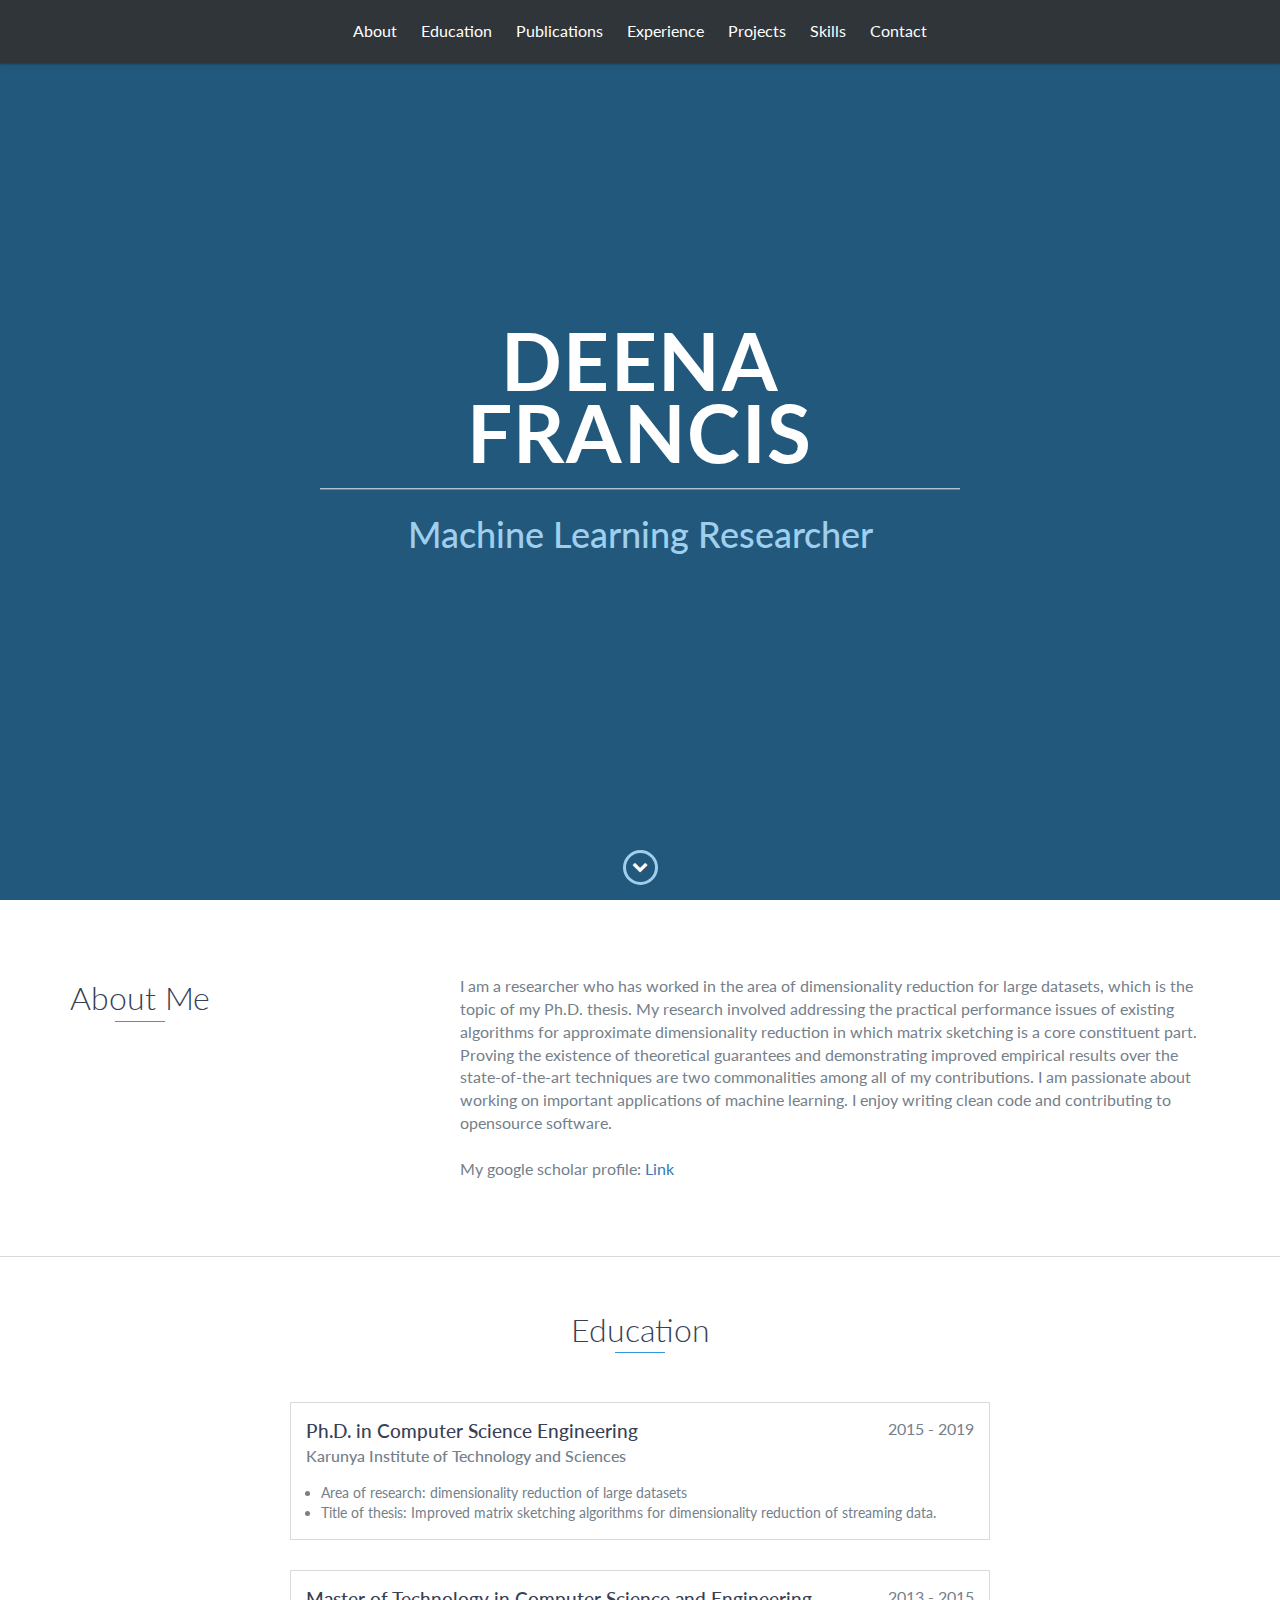
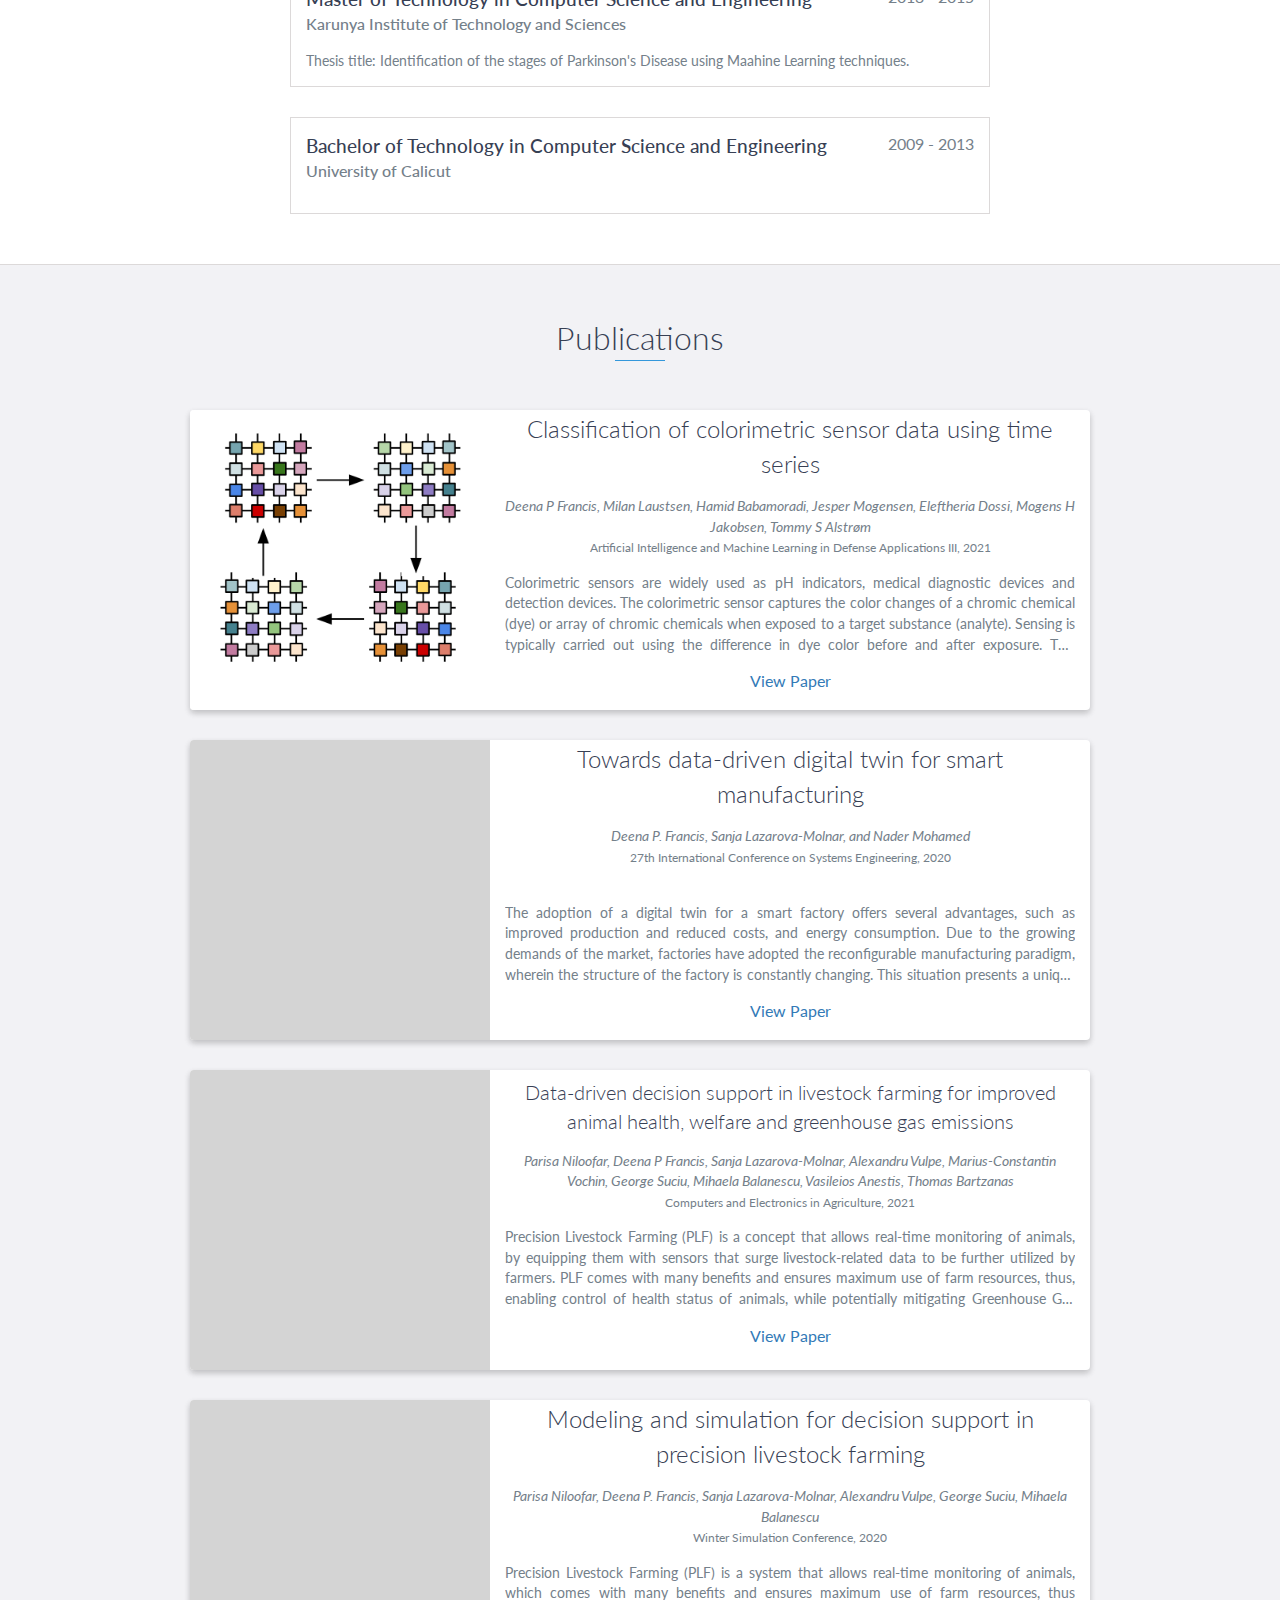
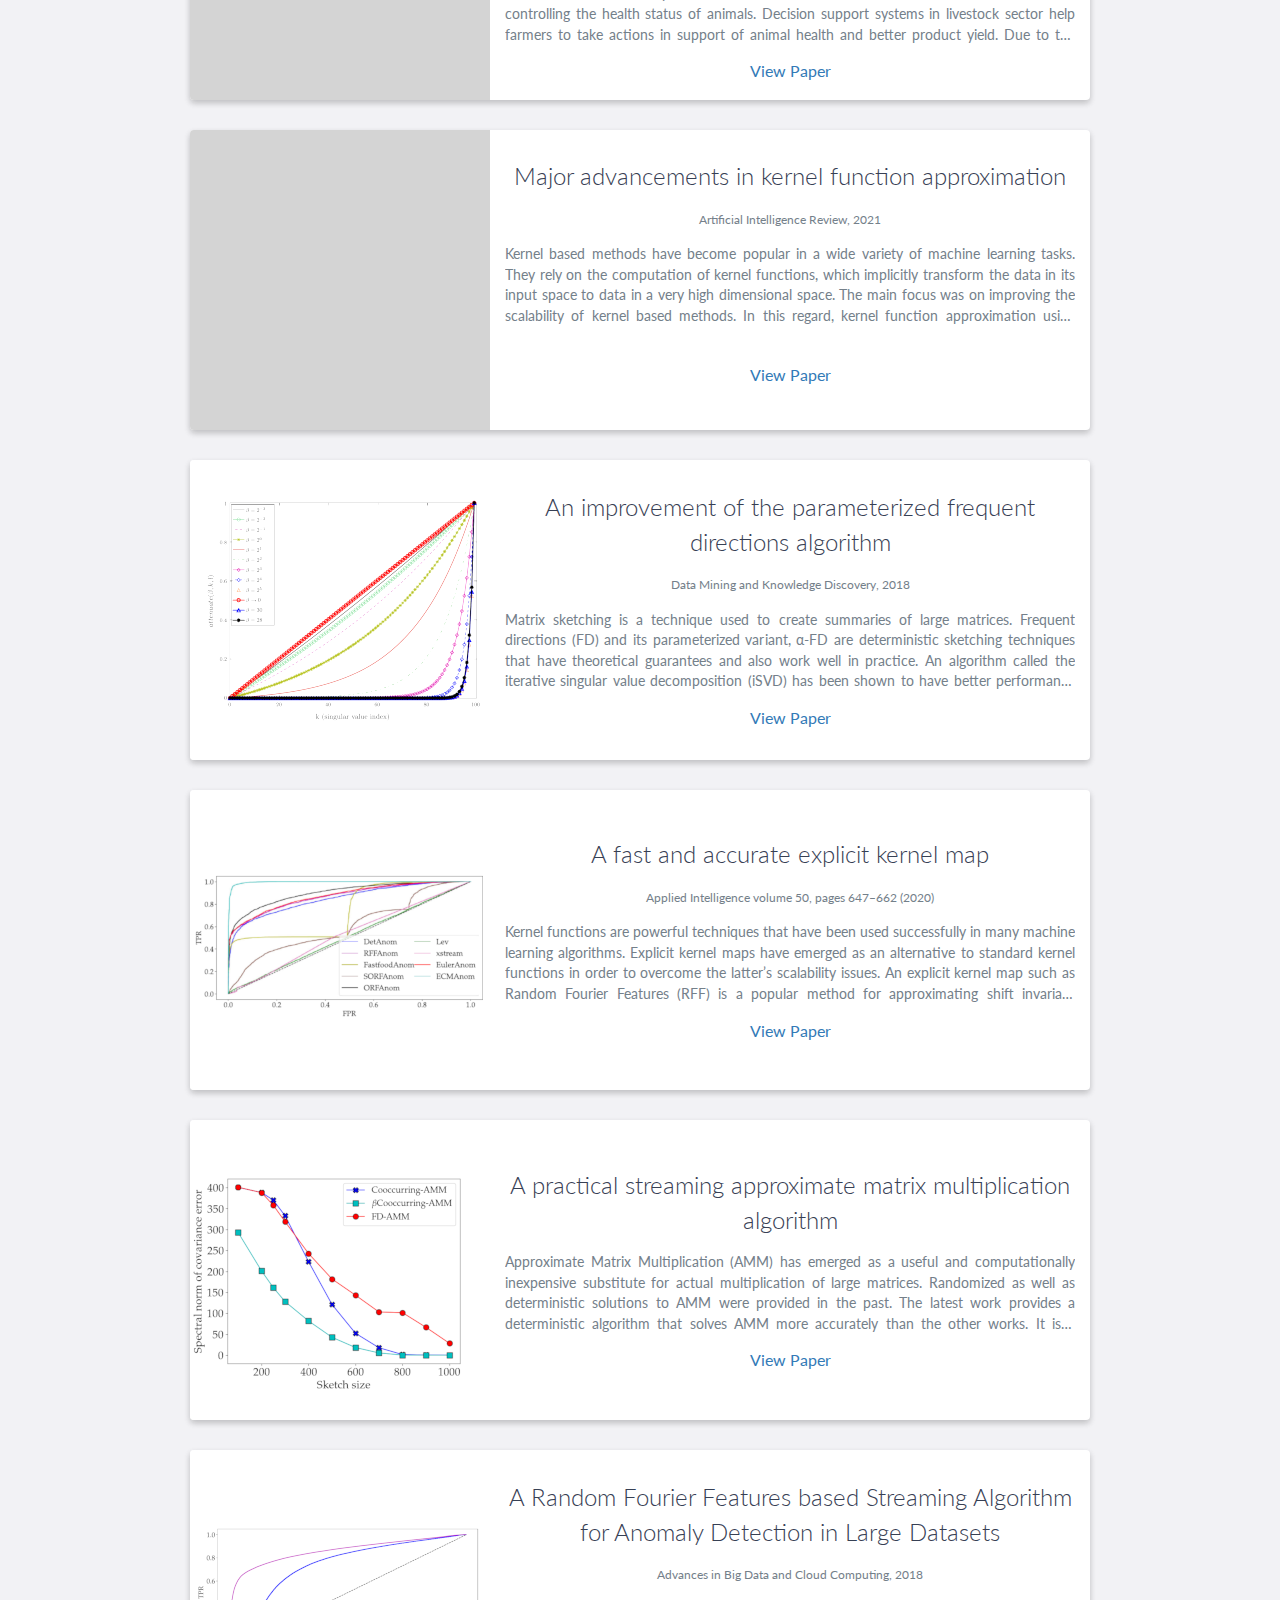
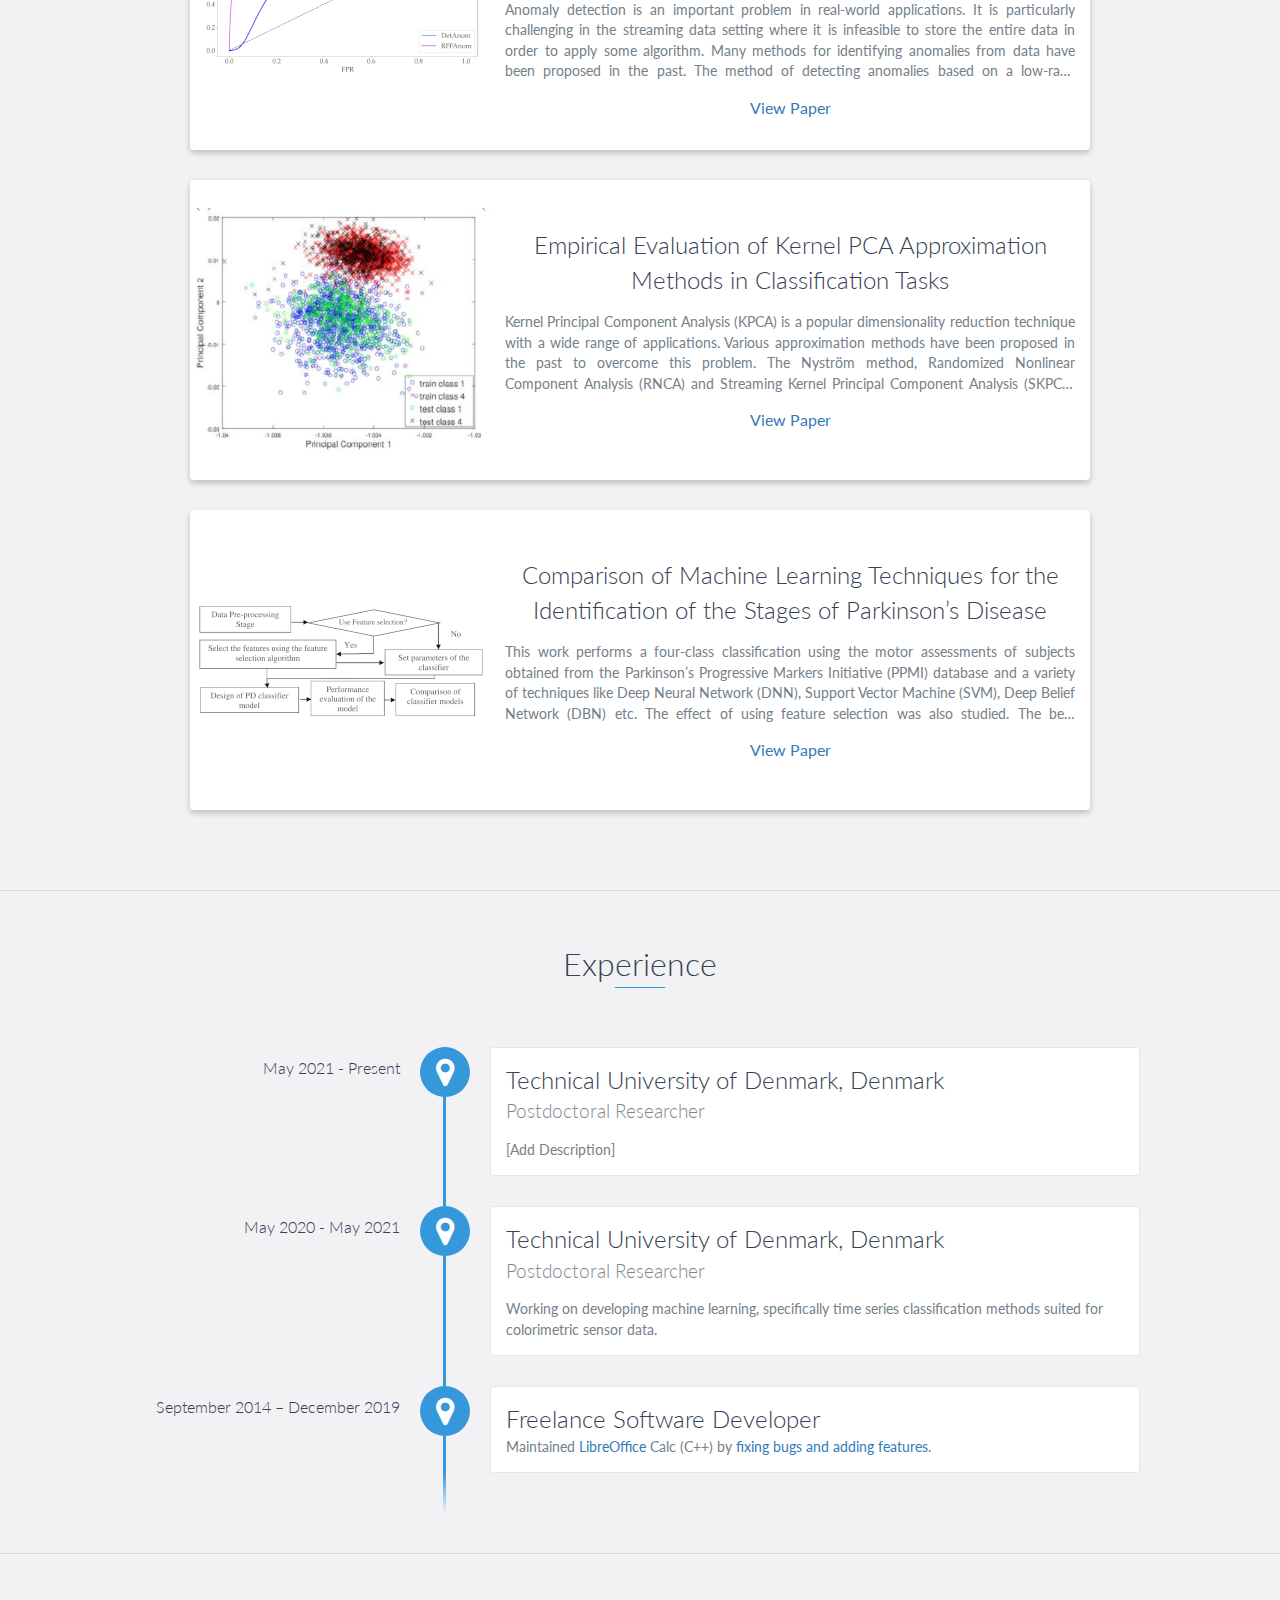
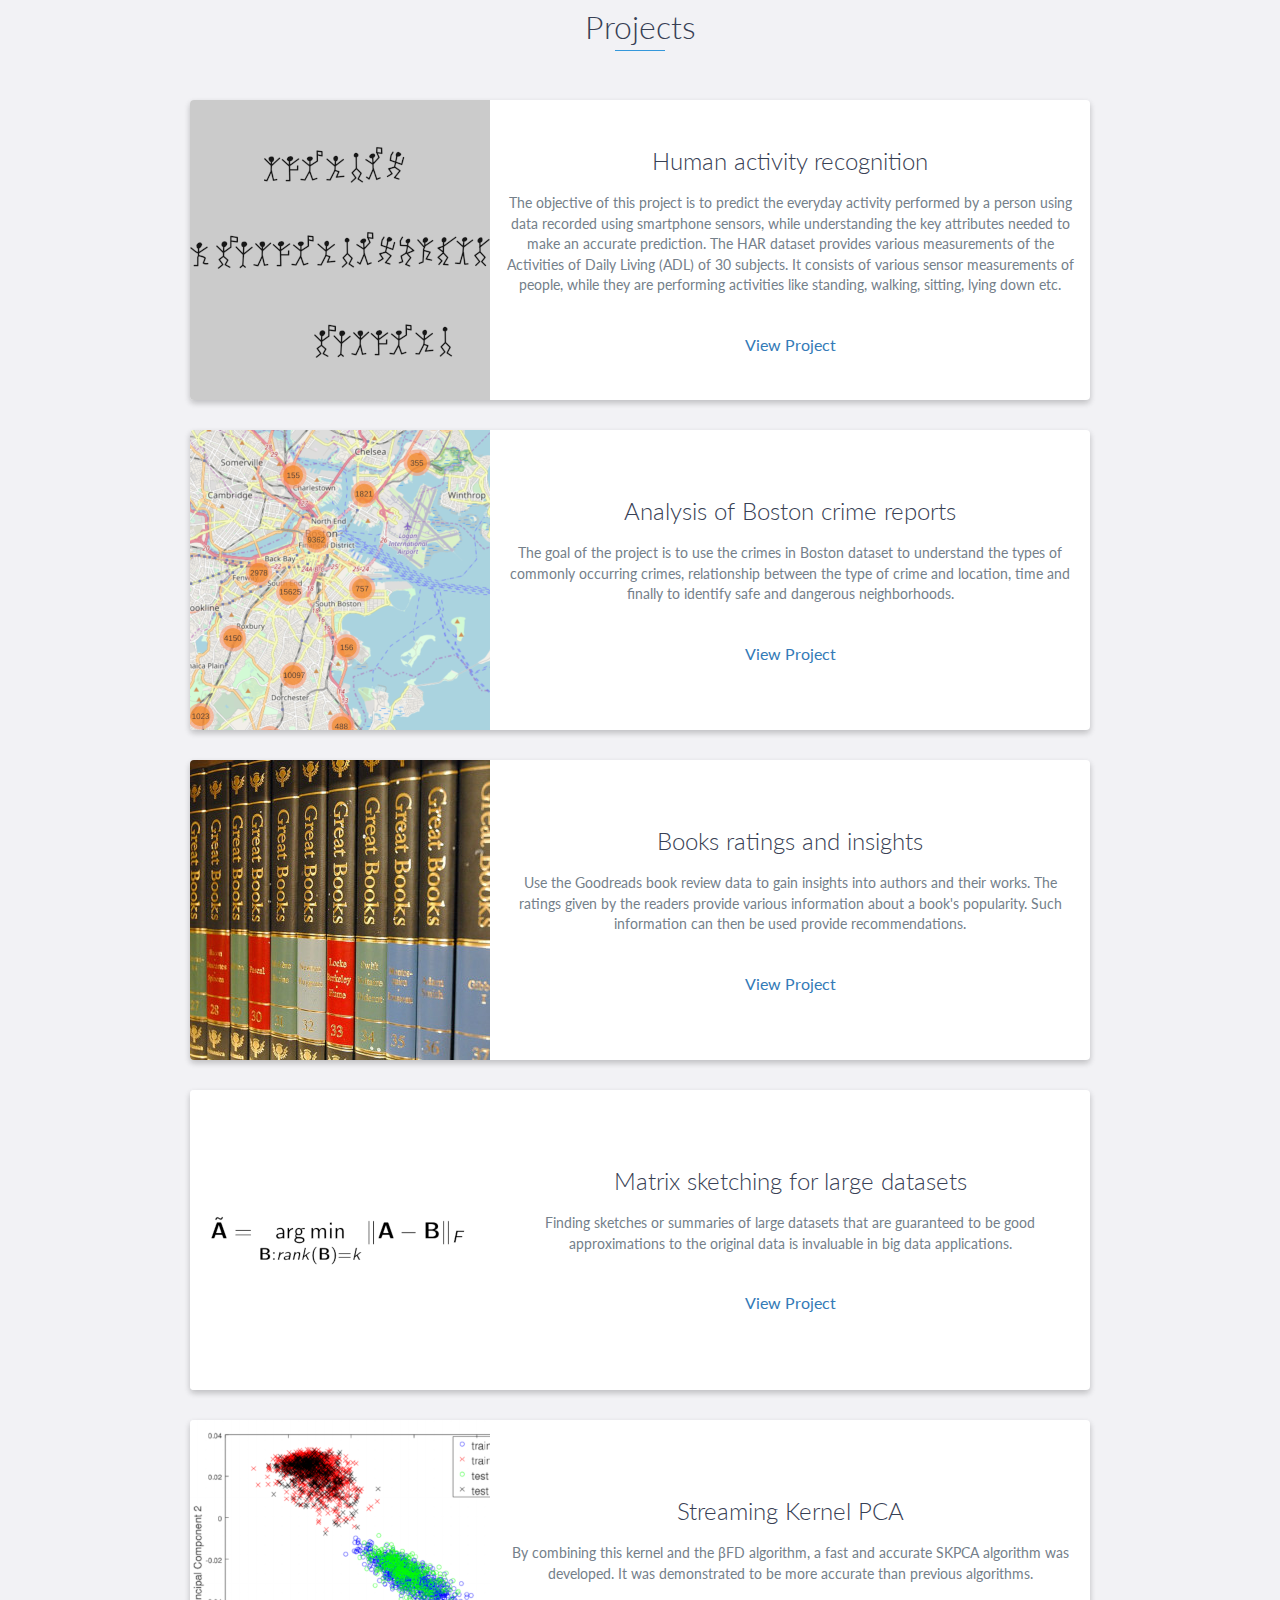
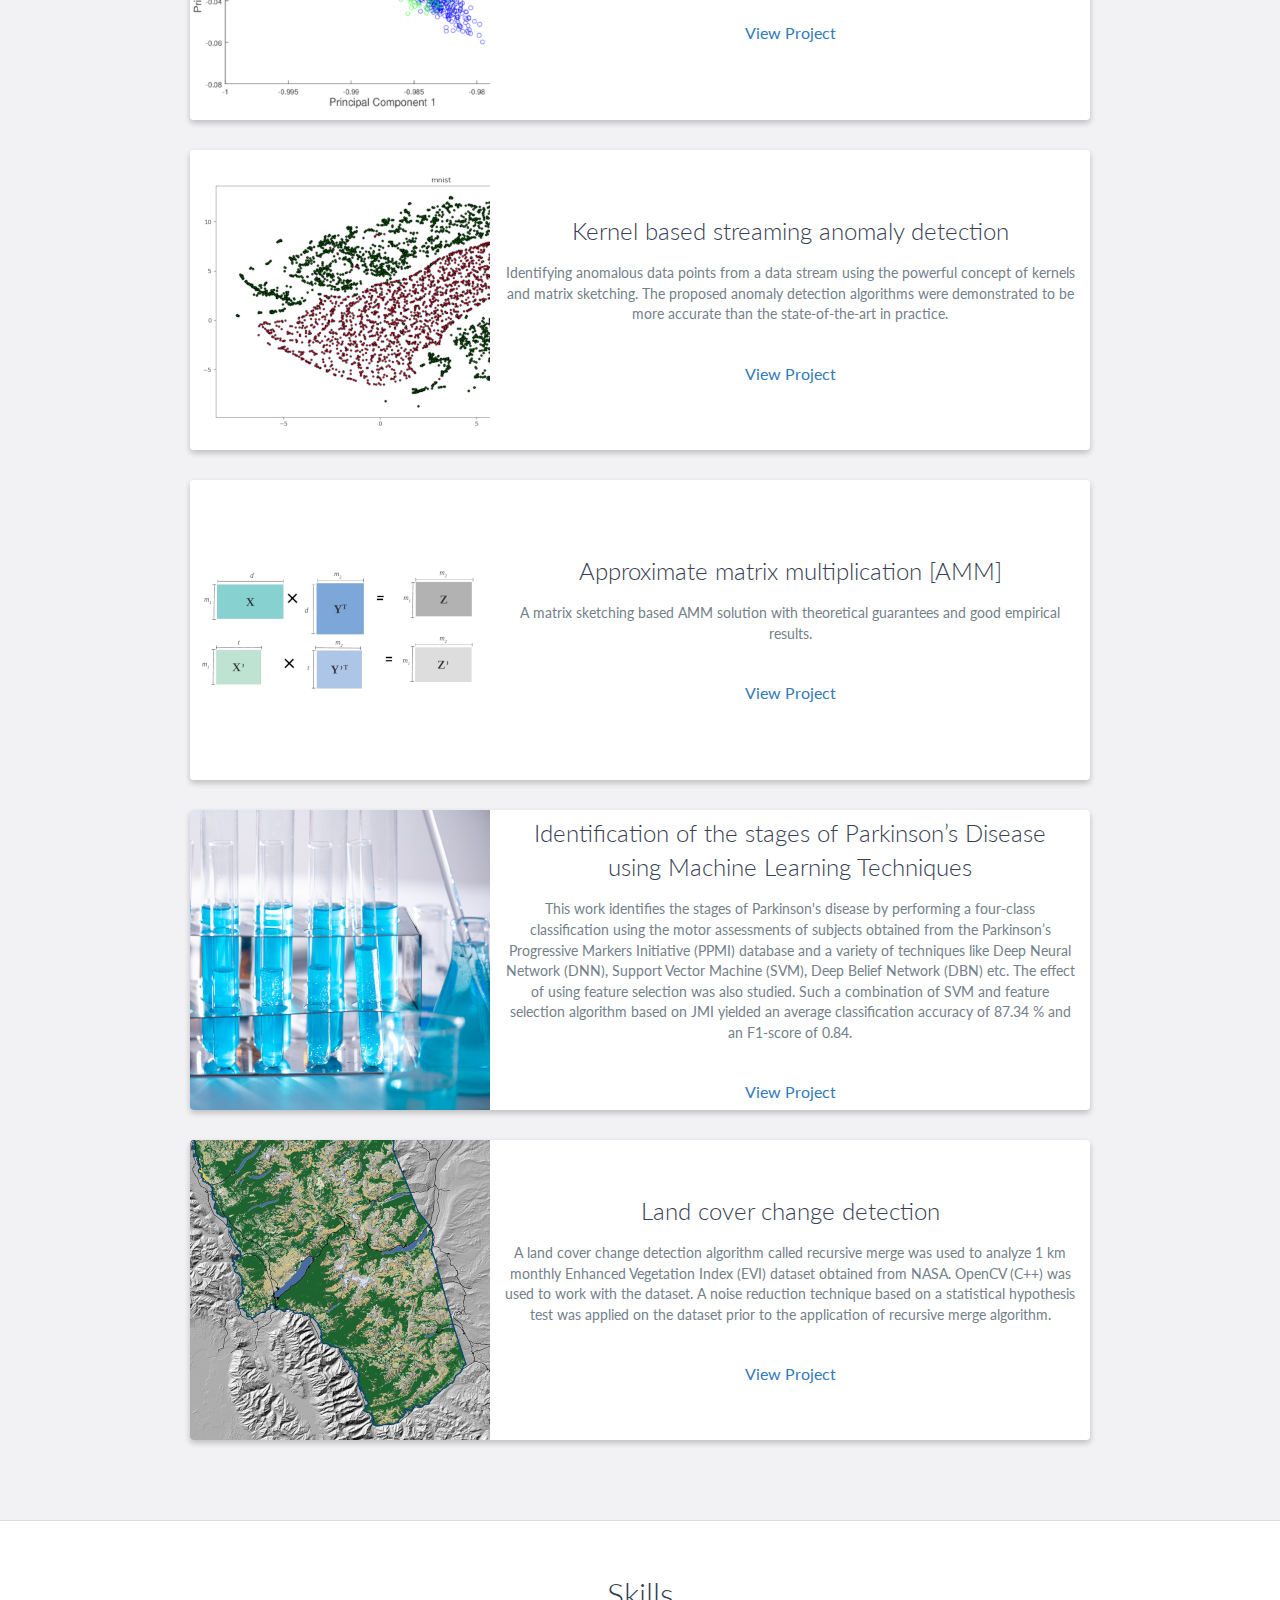
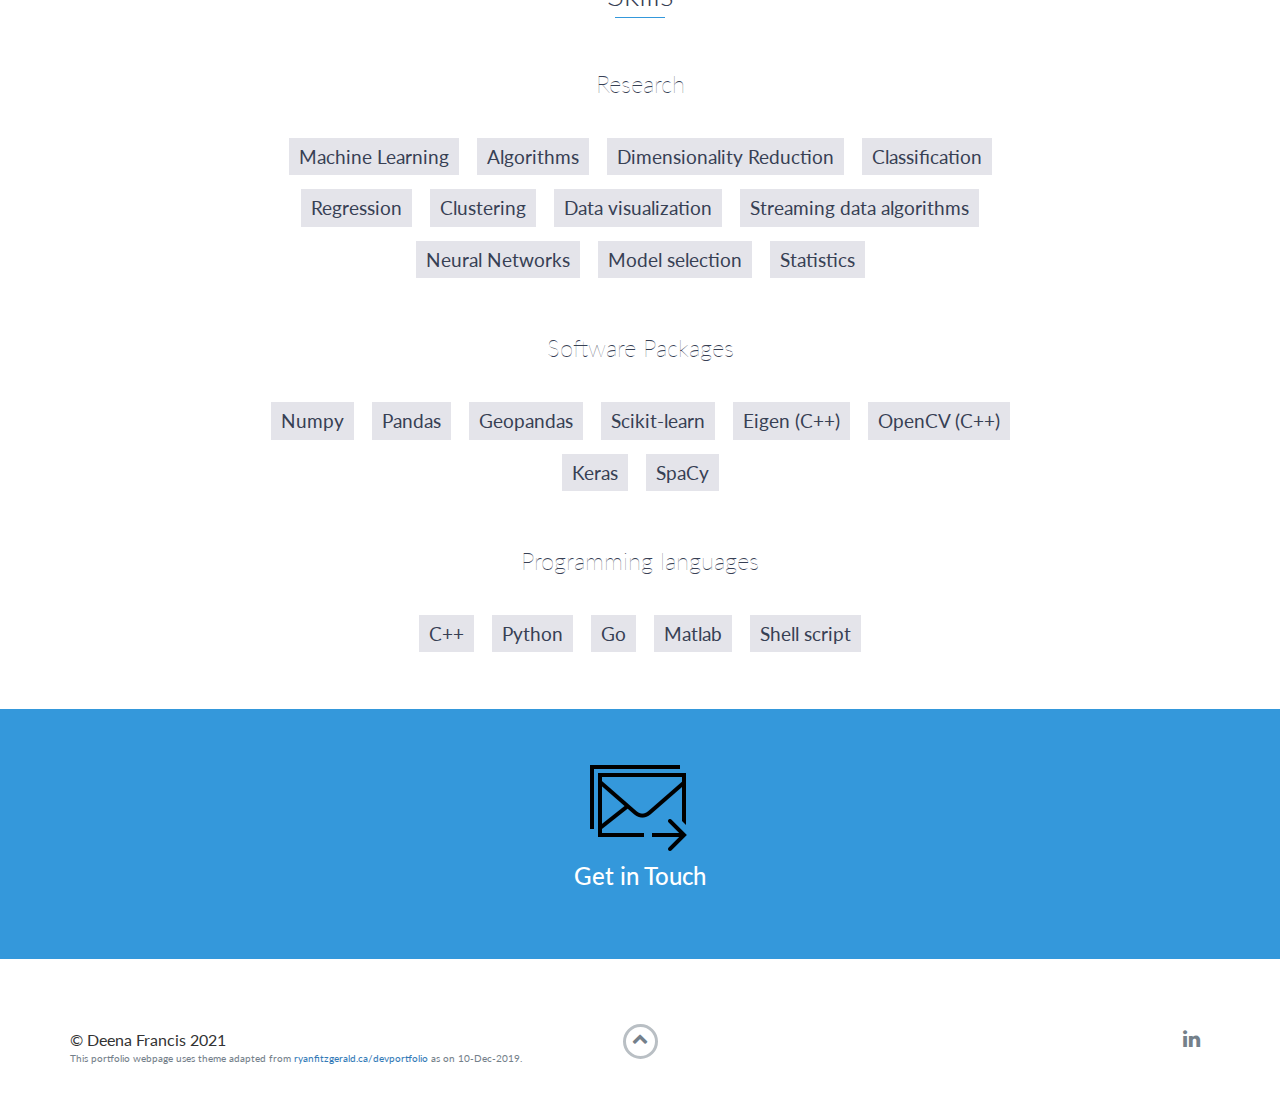
==== index.html @ 031215de "add image for colorimetric sensor paper" ====
<!DOCTYPE html>
<html class="no-js" lang="en">

<head>
    <meta charset="utf-8">
    <meta http-equiv="X-UA-Compatible" content="IE=edge">
    <meta name="viewport" content="width=device-width, initial-scale=1">
    <title>Deena Francis</title>
	<link rel="shortcut icon" href="favicon.ico" type="image/x-icon">
	<link rel="icon" href="favicon.ico" type="image/x-icon">
    <link href="https://fonts.googleapis.com/css?family=Lato:300,400,700,900" rel="stylesheet">
    <link rel="stylesheet" href="libs/font-awesome/css/font-awesome.min.css">
    <link href="css/bootstrap.min.css" rel="stylesheet">
    <link href="css/styles.css" rel="stylesheet">
</head>

<body>
    <div id="mobile-menu-open" class="shadow-large">
        <i class="fa fa-bars" aria-hidden="true"></i>
    </div>
    <!-- End #mobile-menu-toggle -->
    <header>
        <div id="mobile-menu-close">
            <span>Close</span> <i class="fa fa-times" aria-hidden="true"></i>
        </div>
        <ul id="menu" class="shadow">
            <li>
                <a href="#about">About</a>
            </li>
            <li>
                <a href="#education">Education</a>
            </li>
            <li>
                <a href="#publications">Publications</a>
            </li>
            <li>
                <a href="#experience">Experience</a>
            </li>
            <li>
                <a href="#projects">Projects</a>
            </li>
            <li>
                <a href="#skills">Skills</a>
            </li>
            <li>
                <a href="#contact">Contact</a>
            </li>
        </ul>
    </header>
    <!-- End header -->

    <div id="lead">
        <div id="lead-content">

            <h1>Deena Francis</h1>
            <hr style="color:white">
            <h2>Machine Learning Researcher</h2>
            <!-- <a href="#" class="btn-rounded-white">Download Resume</a>-->
        </div>
        <!-- End #lead-content -->

        <div id="lead-overlay"></div>

        <div id="lead-down">
            <span>
                <i class="fa fa-chevron-down" aria-hidden="true"></i>
            </span>
        </div>
        <!-- End #lead-down -->
    </div>
    <!-- End #lead -->

    <div id="about">
        <div class="container">
            <div class="row">
                <div class="col-md-4">
                    <h2 class="heading">About Me</h2>
                </div>
                <div class="col-md-8">
                    <p>
                    I am a researcher who has worked in the area of dimensionality reduction for large datasets, which is the topic of my Ph.D. thesis.
                    My research involved addressing the practical performance issues of existing algorithms for approximate dimensionality reduction in which matrix sketching is a core constituent part.
                    Proving the existence of theoretical guarantees and demonstrating improved empirical results over the state-of-the-art techniques are two commonalities among all of my contributions.
                    I am passionate about working on important applications of machine learning.
                    I enjoy writing clean code and contributing to opensource software.
                    <br>
                    <br>
                    My google scholar profile: <a href="https://scholar.google.com/citations?user=UQ-j2U4AAAAJ&hl=en" target="_blank"> Link</a>
                    </p>
                </div>
            </div>
        </div>
    </div>
    <!-- End #about -->

    <div id="education">
        <h2 class="heading">Education</h2>

        <div class="education-block">
            <h3>Ph.D. in Computer Science Engineering</h3>
            <span class="education-date">2015 - 2019</span>
            <h4>Karunya Institute of Technology and Sciences</h4>
            <ul>
                <li>
                    Area of research: dimensionality reduction of large datasets
                </li>
                <li>
                    Title of thesis: Improved matrix sketching algorithms for dimensionality reduction of streaming data.
                </li>
            </ul>
        </div>
        <!-- End .education-block -->
        <div class="education-block">
            <h3>Master of Technology in Computer Science and Engineering</h3>
            <span class="education-date">2013 - 2015</span>
            <h4>Karunya Institute of Technology and Sciences</h4>
            <p>
                Thesis title: Identification of the stages of Parkinson's Disease using Maahine Learning techniques.
            </p>
        </div>

        <div class="education-block">
            <h3>Bachelor of Technology in Computer Science and Engineering</h3>
            <span class="education-date">2009 - 2013</span>
            <h4>University of Calicut</h4>
        </div>
    </div>
    <!-- End #education -->


    <div id="publications" class="background-alt">
        <h2 class="heading">Publications</h2>
        <div class="container">
            <div class="row">
                <div class="project shadow-large">
                    <div class="project-image">
                        <img src="images/colorimetric.png" width="300" height="300"/>
                    </div>
                    <!-- End .project-image -->
                    <div class="project-info">
                        <h3>Classification of colorimetric sensor data using time series</h3>
                        <p>
                            <i>Deena P Francis, Milan Laustsen, Hamid Babamoradi, Jesper Mogensen, Eleftheria Dossi, Mogens H Jakobsen, Tommy S Alstrøm</i>
                            <br>
                            <small>Artificial Intelligence and Machine Learning in Defense Applications III, 2021</small>
                            <br>
                            <p class="abstract">
                                Colorimetric sensors are widely used as pH indicators, medical diagnostic devices and detection devices. The colorimetric sensor captures the color changes of a chromic chemical (dye) or array of chromic chemicals when exposed to a target substance (analyte). Sensing is typically carried out using the difference in dye color before and after exposure. This approach neglects the kinetic response, that is, the temporal evolution of the dye, which potentially contains additional information. We investigate the importance of the kinetic response by collecting a sequence of images over time. We applied end-to-end learning using three different convolution neural networks (CNN) and a recurrent network. We compared the performance to logistic regression, k-nearest-neighbor and random forest, where these methods only use the difference color from start to end as feature vector. We found that the CNNs were able to extract features from the kinetic response profiles that significantly improves the accuracy of the sensor. Thus, we conclude that the kinetic responses indeed improves the accuracy, which paves the way for new and better chemical sensors based on colorimetric responses.
                            </p>
                            <a href="https://www.spiedigitallibrary.org/conference-proceedings-of-spie/11870/118700L/Classification-of-colorimetric-sensor-data-using-time-series/10.1117/12.2600182.short?SSO=1" target="_blank">View Paper</a>
                        </p>
                    </div>
                    <!-- End .project-info -->
                </div>
                <!-- End .project -->
                <div class="project shadow-large">
                    <div class="project-image">
                        <!--<img src="images/smartfactory.jpg" width="300" height="300"/>-->
                        <div style="width:300px; height:300px; background: rgb(212, 212, 212);"></div>
                    </div>
                    <!-- End .project-image -->
                    <div class="project-info">
                        <h3>Towards data-driven digital twin for smart manufacturing</h3>
                        <p>
                            <i>Deena P. Francis, Sanja Lazarova-Molnar, and Nader Mohamed</i>
                            <br>
                            <small>27th International Conference on Systems Engineering, 2020</small>
                            <br>
                            <br>
                            <p class="abstract">
                                The adoption of a digital twin for a smart factory offers several advantages, such as improved production and reduced costs, and energy consumption. Due to the growing demands of the market, factories have adopted the reconfigurable manufacturing paradigm, wherein the structure of the factory is constantly changing. This situation presents a unique challenge to traditional modeling and simulation approaches. To deal with this scenario, we propose a generic data-driven framework for automated construction of digital twins for smart factories. The novel aspects of our proposed framework include a pure data-driven approach incorporating machine learning and process mining techniques, and continuous model improvement and validation.
                            </p>
                            <a href="https://link.springer.com/chapter/10.1007/978-3-030-65796-3_43" target="_blank">View Paper</a>
                        </p>
                    </div>
                    <!-- End .project-info -->
                </div>
                <!-- End .project -->
                <div class="project shadow-large">
                    <div class="project-image">
                        <div style="width:300px; height:300px; background: rgb(212, 212, 212);"></div>
                    </div>
                    <!-- End .project-image -->
                    <div class="project-info">
                        <h3 style="font-size: 20px;">Data-driven decision support in livestock farming for improved animal health, welfare and greenhouse gas emissions</h3>
                        <p>
                            <i>Parisa Niloofar, Deena P Francis, Sanja Lazarova-Molnar, Alexandru Vulpe, Marius-Constantin Vochin, George Suciu, Mihaela Balanescu, Vasileios Anestis, Thomas Bartzanas</i>
                            <br>
                            <small>Computers and Electronics in Agriculture, 2021</small>
                            <br>
                            <p class="abstract">
                                Precision Livestock Farming (PLF) is a concept that allows real-time monitoring of animals, by equipping them with sensors that surge livestock-related data to be further utilized by farmers. PLF comes with many benefits and ensures maximum use of farm resources, thus, enabling control of health status of animals, while potentially mitigating Greenhouse Gas (GHG) emissions. Due to the complexity of the decision making processes in the livestock industries, data-driven decision support systems based on not only real-time data but also expert knowledge, help farmers to take actions in support of animal health and better product yield. These decision support systems are typically based on machine learning, statistical analysis, and modeling and simulation tools. Combining expert knowledge with data obtained from sensors minimizes the risk of making poor decisions and helps to assess the impact of different strategies before applying them in reality. In this paper, we highlight the role of data-driven decision support tools in PLF, and provide an extensive overview and categorization of the different data-driven approaches with respect to the relevant livestock farming goals. We, furthermore, discuss the challenges associated with reduction of GHG emissions using PLF.
                            </p>
                            <a href="https://www.sciencedirect.com/science/article/abs/pii/S0168169921004233" target="_blank">View Paper</a>
                        </p>
                    </div>
                    <!-- End .project-info -->
                </div>
                <!-- End .project -->
                <div class="project shadow-large">
                    <div class="project-image">
                        <!--<img src="images/precision-farming.png" width="300" height="300"/>-->
                        <div style="width:300px; height:300px; background: rgb(212, 212, 212);"></div>
                    </div>
                    <!-- End .project-image -->
                    <div class="project-info">
                        <h3>Modeling and simulation for decision support in precision livestock farming</h3>
                        <p>
                            <i>Parisa Niloofar, Deena P. Francis, Sanja Lazarova-Molnar, Alexandru Vulpe, George Suciu, Mihaela Balanescu</i>
                            <br>
                            <small>Winter Simulation Conference, 2020</small>
                            <br>
                            <p class="abstract">
                                Precision Livestock Farming (PLF) is a system that allows real-time monitoring of animals, which comes with many benefits and ensures maximum use of farm resources, thus controlling the health status of animals. Decision support systems in livestock sector help farmers to take actions in support of animal health and better product yield. Due to the complexity of decision making processes, modeling and simulation tools are being extensively used to support farmers and decision makers in livestock industries. Modeling and simulation approaches minimize the risk of making wrong decisions and helps to assess the impact of different strategies before applying them in reality. In this paper, we highlight the role of modeling and simulation in enhancing decision-making processes in precision livestock farming, and provide a comprehensive overview and categorization with respect to the relevant goals and simulation paradigms. We, further, discuss the associated optimization approaches and data collection challenges.
                            </p>
                            <a href="https://ieeexplore.ieee.org/abstract/document/9383975" target="_blank">View Paper</a>
                        </p>
                    </div>
                    <!-- End .project-info -->
                </div>
                <!-- End .project -->
                <div class="project shadow-large">
                    <div class="project-image">
                        <div style="width:300px; height:300px; background: rgb(212, 212, 212);"></div>
                    </div>
                    <!-- End .project-image -->
                    <div class="project-info">
                        <h3>Major advancements in kernel function approximation</h3>
                        <p>
                            <small>Artificial Intelligence Review, 2021</small>
                            <p class="abstract">
                                Kernel based methods have become popular in a wide variety of machine learning tasks. They rely on the computation of kernel functions, which implicitly transform the data in its input space to data in a very high dimensional space. The main focus was on improving the scalability of kernel based methods. In this regard, kernel function approximation using explicit feature maps have emerged as a substitute for traditional kernel based methods. Over the years, various advancements from the theoretical perspective have been made to explicit kernel maps, especially to the method of random Fourier features (RFF), which is the main focus of our work. In this work, the major developments in the theory of kernel function approximation are reviewed in a systematic manner and the practical applications are discussed. Furthermore, we identify the shortcomings of the current research, and discuss possible avenues for future work.
                            </p>
                            <br>
                            <a href="https://link.springer.com/article/10.1007/s10462-020-09880-z" target="_blank">View Paper</a>
                        </p>
                    </div>
                    <!-- End .project-info -->
                </div>
                <!-- End .project -->
                <div class="project shadow-large">
                    <div class="project-image">
                        <img src="images/betafd-paper_cover.png" width="300" height="300"/>
                    </div>
                    <!-- End .project-image -->
                    <div class="project-info">
                        <h3>An improvement of the parameterized frequent directions algorithm</h3>
                        <p>
                            <small>Data Mining and Knowledge Discovery, 2018</small>
                            <p class="abstract">
                                Matrix sketching is a technique used to create summaries of large matrices. Frequent directions (FD) and its parameterized variant, α-FD are deterministic sketching techniques that have theoretical guarantees and also work well in practice. An algorithm called the iterative singular value decomposition (iSVD) has been shown to have better performance than FD and α-FD in several datasets, despite the lack of theoretical guarantees. However, in datasets with major and sudden drift, iSVD performs poorly when compared to the other algorithms. The α-FD algorithm has better error guarantees and empirical performance when compared to FD. However, it has two limitations: the restriction on the effective values of its parameter α due to its dependence on sketch size and its constant factor reduction from selected squared singular values, both of which result in reduced empirical performance. In this paper, we present a modified parameterized FD algorithm, β-FD in order to overcome the limitations of α-FD, while maintaining similar error guarantees to that of α-FD. Empirical results on datasets with sudden and major drift and those with gradual and minor or no drift indicate that there is a trade-off between the errors in both kinds of data for different parameter values, and for β≈28, our algorithm has overall better error performance than α-FD.
                            </p>
                        </p>
                        <a href="https://link.springer.com/article/10.1007/s10618-017-0542-x" target="_blank">View Paper</a>
                    </div>
                    <!-- End .project-info -->
                </div>
                <!-- End .project -->
                <div class="project shadow-large">
                    <div class="project-image">
                        <img src="images/anom2-paper_cover.png" width="300" height="300"/>
                    </div>
                    <!-- End .project-image -->
                    <div class="project-info">
                        <h3>A fast and accurate explicit kernel map </h3>
                        <p>
                            <small>Applied Intelligence volume 50, pages 647–662 (2020)</small>
                            <p class="abstract">
                                Kernel functions are powerful techniques that have been used successfully in many machine learning algorithms. Explicit kernel maps have emerged as an alternative to standard kernel functions in order to overcome the latter’s scalability issues. An explicit kernel map such as Random Fourier Features (RFF) is a popular method for approximating shift invariant kernels. However, it requires large run time in order to achieve good accuracy. Faster and more accurate variants of it have also been proposed recently. All these methods are still approximations to a shift invariant kernel. Instead of an approximation, we propose a fast, exact and explicit kernel map called Explicit Cosine Map (ECM). The advantage of this exact map is manifested in the form of performance improvements in kernel based algorithms. Furthermore, its explicit nature enables it to be used in streaming applications. Another explicit kernel map called Euler kernel map is also proposed. The effectiveness of both kernel maps is evaluated in the application of streaming Anomaly Detection (AD). The AD results indicate that ECM based algorithm achieves better AD accuracy than previous algorithms, while being faster.
                            </p>
                        </p>
                        <a href="https://link.springer.com/article/10.1007/s10489-019-01538-w" target="_blank">View Paper</a>
                    </div>
                    <!-- End .project-info -->
                </div>
                <!-- End .project -->
                <div class="project shadow-large">
                        <div class="project-image">
                            <img src="images/amm-paper_cover.png" width="300" height="300"/>
                        </div>
                        <!-- End .project-image -->
                        <div class="project-info">
                            <h3>
                                A practical streaming approximate matrix multiplication algorithm
                            </h3>
                            <p class="abstract">
                                Approximate Matrix Multiplication (AMM) has emerged as a useful and computationally inexpensive substitute for actual multiplication of large matrices. Randomized as well as deterministic solutions to AMM were provided in the past. The latest work provides a deterministic algorithm that solves AMM more accurately than the other works. It is a streaming algorithm that is both fast and accurate. But, it is less robust to noise and is also liable to have less than optimal performance in the presence of concept drift in the input matrices. We propose an algorithm that is more accurate, robust to noise, invariant to concept drift in the data, while having almost the same running time as the state-of-the-art algorithm. We also prove that theoretical guarantees exist for the proposed algorithm. An empirical performance improvement of up to 90% is obtained over the previous algorithm. We also propose a general framework for parallelizing the proposed algorithm. The two parallelized versions of the algorithm achieve up to 1.9x and 3.6x speedups over the original version of the proposed algorithm.
                            </p>
                            <a href="https://www.sciencedirect.com/science/article/pii/S1319157818306396" target="_blank">View Paper</a>
                        </div>
                        <!-- End .project-info -->
                    </div>
                    <div class="project shadow-large">
                            <div class="project-image">
                                <img src="images/anom1-paper_cover.png" width="300" height="300"/>
                            </div>
                            <!-- End .project-image -->
                            <div class="project-info">
                                <h3>
                                    A Random Fourier Features based Streaming Algorithm for Anomaly Detection in Large Datasets
                                </h3>
                                <p>
                                    <small>Advances in Big Data and Cloud Computing, 2018</small>
                                    <p class="abstract">
                                        Anomaly detection is an important problem in real-world applications. It is particularly challenging in the streaming data setting where it is infeasible to store the entire data in order to apply some algorithm. Many methods for identifying anomalies from data have been proposed in the past. The method of detecting anomalies based on a low-rank approximation of the input data that are non-anomalous using matrix sketching has shown to have low time, space requirements, and good empirical performance. However, this method fails to capture the non-linearities in the data. In this work, a kernel-based anomaly detection method is proposed which transforms the data to the kernel space using random Fourier features (RFF). When compared to the previous methods, the proposed approach attains significant empirical performance improvement in datasets with large number of examples.
                                    </p>
                                </p>
                                <a href="https://link.springer.com/chapter/10.1007/978-981-10-7200-0_18" target="_blank">View Paper</a>
                            </div>
                            <!-- End .project-info -->
                        </div>
                    <!-- End .project -->
                    <!--
                    <a id="view-more-projects" href="#">View More Papers</a>
                    <div id="more-projects" class="row">-->
                    <div class="project shadow-large">
                        <div class="project-image">
                            <img src="images/skpca-paper_cover.png" width="300"/>
                        </div>
                        <!-- End .project-image -->
                        <div class="project-info">
                            <h3>
                                Empirical Evaluation of Kernel PCA Approximation Methods in Classification Tasks
                            </h3>
                            <p class="abstract">
                                Kernel Principal Component Analysis (KPCA) is a popular dimensionality reduction technique with a wide range of applications.
                                Various approximation methods have been proposed in the past to overcome this problem.
                                The Nyström method, Randomized Nonlinear Component Analysis (RNCA) and Streaming Kernel Principal Component Analysis (SKPCA) were proposed to deal with the scalability issue of KPCA.
                                In this work the evaluation of SKPCA, RNCA and Nyström method for the task of classification is done for several real world datasets.
                                The results obtained indicate that SKPCA based features gave much better classification accuracy when compared to the other methods for a very large dataset.
                            </p>
                            <a href="https://arxiv.org/abs/1712.04196" target="_blank">View Paper</a>
                        </div>
                        <!-- End .project-info -->
                    </div>
                    <!-- End .project -->

                    <div class="project shadow-large">
                        <div class="project-image">
                            <img src="images/pd-paper_cover.png" width="300"/>
                        </div>
                        <!-- End .project-image -->
                        <div class="project-info">
                            <h3>
                                Comparison of Machine Learning Techniques for the Identification of the Stages of Parkinson’s Disease
                            </h3>
                            <p class="abstract">
                                This work performs a four-class classification using the motor assessments
                                of subjects obtained from the Parkinson’s Progressive Markers Initiative (PPMI)
                                database and a variety of techniques like Deep Neural Network (DNN), Support
                                Vector Machine (SVM), Deep Belief Network (DBN) etc. The effect of using
                                feature selection was also studied. The best classification performance was
                                obtained when a feature selection technique based on Joint Mutual Information
                                (JMI) was used for selecting the features that were then used as input to the
                                classification algorithm like SVM. Such a combination of SVM and feature
                                selection algorithm based on JMI yielded an average classification accuracy of
                                87.34 % and an F1-score of 0.84.
                            </p>
                            <a href="https://link.springer.com/chapter/10.1007/978-981-10-0251-9_25" target="_blank">View Paper</a>
                        </div>
                        <!-- End .project-info -->
                    </div>
                    <!-- End .project -->
            </div>
        </div>
    </div>
    <!-- End #projects -->

    <div id="experience" class="background-alt">
        <h2 class="heading">Experience</h2>
        <div id="experience-timeline">
            <div data-date="May 2021 - Present">
                <h3>Technical University of Denmark, Denmark</h3>
                <h4>Postdoctoral Researcher</h4>
                <p>
                    [Add Description]
                </p>
            </div>
            <div data-date="May 2020 - May 2021">
                <h3>Technical University of Denmark, Denmark</h3>
                <h4>Postdoctoral Researcher</h4>
                <p>
                    Working on developing machine learning, specifically time series classification methods suited for colorimetric sensor data.
                </p>
            </div>
            <div data-date="September 2014 – December 2019">
                <h3>Freelance Software Developer</h3>
                <p>
                    Maintained <a href="https://www.libreoffice.org/">LibreOffice</a> Calc (C++) by
                    <a href="https://cgit.freedesktop.org/libreoffice/core/log/?qt=author&q=deena">fixing bugs and adding features</a>.
                </p>
            </div>

            <!---
            <div data-date="September 2015 – September 2016">
                <h3>Employer Name</h3>
                <h4>Job Title</h4>
                <p>
                    Lorem ipsum dolor sit amet, consectetur adipiscing elit. Curabitur in iaculis ex. Etiam volutpat laoreet urna. Morbi ut tortor nec nulla commodo malesuada sit amet vel lacus. Fusce eget efficitur libero. Morbi dapibus porta quam laoreet placerat.
                </p>
            </div>

            <div data-date="September 2015 – September 2016">
                <h3>Employer Name</h3>
                <h4>Job Title</h4>
                <p>
                    Lorem ipsum dolor sit amet, consectetur adipiscing elit. Curabitur in iaculis ex. Etiam volutpat laoreet urna. Morbi ut tortor nec nulla commodo malesuada sit amet vel lacus. Fusce eget efficitur libero. Morbi dapibus porta quam laoreet placerat.
                </p>
            </div>
            -->
        </div>
    </div>
    <!-- End #experience -->

    <div id="projects" class="background-alt">
        <h2 class="heading">Projects</h2>
        <div class="container">
            <div class="row">
                <div class="project shadow-large">
                    <div class="project-image">
                        <img src="images/har_cover.png">
                    </div>
                    <!-- End .project-image -->
                    <div class="project-info">
                        <h3>Human activity recognition</h3>
                        <p>The objective of this project is to predict the everyday activity performed by a person using data recorded using smartphone sensors, while understanding the key attributes needed to make an accurate prediction. The HAR dataset provides various measurements of the Activities of Daily Living (ADL) of 30 subjects. It consists of various sensor measurements of people, while they are performing activities like standing, walking, sitting, lying down etc.
                        </p><br>
                        <a href="https://www.kaggle.com/deenafrancis/predicting-human-movements-using-sensor-data" target=" = '_blank'">View Project</a>
                    </div>
                    <!-- End .project-info -->
                </div>
                <!-- End .project -->
                <div class="project shadow-large">
                    <div class="project-image">
                        <img src="images/crimes_cover.png">
                    </div>
                    <!-- End .project-image -->
                    <div class="project-info">
                        <h3>Analysis of Boston crime reports</h3>
                        <p>The goal of the project is to use the crimes in Boston dataset to understand the types of commonly occurring crimes, relationship between the type of crime and location, time and finally to identify safe and dangerous neighborhoods.
                        </p><br>
                        <a href="https://www.kaggle.com/deenafrancis/analysis-of-boston-crime-reports" target=" = '_blank'">View Project</a>
                    </div>
                    <!-- End .project-info -->
                </div>
                <!-- End .project -->

                <div class="project shadow-large">
                    <div class="project-image">
                        <img src="images/books_cover.jpg">
                    </div>
                    <!-- End .project-image -->
                    <div class="project-info">
                        <h3>Books ratings and insights</h3>
                        <p>Use the Goodreads book review data to gain insights into authors and their works. The ratings given by the readers provide various information about a book's popularity. Such information can then be used provide recommendations.
                        </p><br>
                        <a href="https://www.kaggle.com/deenafrancis/books-ratings-and-insights" target=" = '_blank'">View Project</a>
                    </div>
                    <!-- End .project-info -->
                </div>
                <!-- End .project -->
                <div class="project shadow-large">
                        <div class="project-image">
                            <img src="images/matrix_sketching_cover.png">
                        </div>
                        <!-- End .project-image -->
                        <div class="project-info">
                            <h3>Matrix sketching for large datasets</h3>
                            <p>
                                Finding sketches or summaries of large datasets that are guaranteed to be good approximations to the original data is invaluable in big data applications.
                            </p><br>
                            <a href="matrix_sketching.html">View Project</a>
                        </div>
                        <!-- End .project-info -->
                </div>
                <!-- End .project -->
                <div class="project shadow-large">
                        <div class="project-image">
                            <img src="images/skpca_cover.png">
                        </div>
                        <!-- End .project-image -->
                        <div class="project-info">
                            <h3>Streaming Kernel PCA</h3>
                            <p>
                                By combining this kernel and the βFD algorithm, a fast and accurate SKPCA algorithm was developed.
                                It was demonstrated to be more accurate than previous algorithms.
                            </p><br>
                            <a href="skpca.html">View Project</a>
                        </div>
                        <!-- End .project-info -->
                </div>
                <!-- End .project -->
                <div class="project shadow-large">
                        <div class="project-image">
                            <img src="images/anom_cover.png">
                        </div>
                        <!-- End .project-image -->
                        <div class="project-info">
                            <h3> Kernel based streaming anomaly detection</h3>
                            <p>
                                Identifying anomalous data points from a data stream using the powerful concept of kernels and matrix sketching.
                                The proposed anomaly detection algorithms were demonstrated to be more accurate than the state-of-the-art in practice.
                            </p><br>
                            <a href="anom.html">View Project</a>
                        </div>
                        <!-- End .project-info -->
                </div>
                <!-- End .project -->
                <div class="project shadow-large">
                        <div class="project-image">
                            <img src="images/amm_cover.png">
                        </div>
                        <!-- End .project-image -->
                        <div class="project-info">
                            <h3> Approximate matrix multiplication [AMM]</h3>
                            <p>
                                A matrix sketching based AMM solution with theoretical guarantees and good empirical results.
                            </p><br>
                            <a href="amm.html">View Project</a>
                        </div>
                        <!-- End .project-info -->
                </div>
                <!-- End .project -->
                <div class="project shadow-large">
                        <div class="project-image">
                            <img src="images/pd_cover.png">
                        </div>
                        <!-- End .project-image -->
                        <div class="project-info">
                            <h3> Identification of the stages of Parkinson’s Disease using Machine Learning Techniques</h3>
                            <p>
                                This work identifies the stages of Parkinson's disease by performing a four-class classification using the motor assessments of subjects obtained from the Parkinson’s Progressive Markers Initiative (PPMI) database and a variety of techniques like Deep Neural Network (DNN), Support Vector Machine (SVM), Deep Belief Network (DBN) etc. The effect of using feature selection was also studied.
                                Such a combination of SVM and feature selection algorithm based on JMI yielded an average classification accuracy of 87.34 % and an F1-score of 0.84.
                            </p><br>
                            <a href="pd_detection.html">View Project</a>
                        </div>
                        <!-- End .project-info -->
                </div>
                <!-- End .project -->
                <div class="project shadow-large">
                        <div class="project-image">
                            <img src="images/lccd_cover.png">
                        </div>
                        <!-- End .project-image -->
                        <div class="project-info">
                            <h3> Land cover change detection</h3>
                            <p>
                            A land cover change detection algorithm called recursive merge was used to analyze 1 km monthly Enhanced Vegetation Index (EVI) dataset obtained from NASA. OpenCV (C++) was used to work with the dataset. A noise reduction technique based on a statistical hypothesis test was applied on the dataset prior to the application of recursive merge algorithm.
                            </p><br>
                            <a href="lccd.html">View Project</a>
                        </div>
                        <!-- End .project-info -->
                </div>
                <!-- End .project -->
            </div>
        </div>
    </div>
    <!-- End #projects -->

    <div id="skills">
        <h2 class="heading">Skills</h2>
        <h4 class="subheading">Research</h4>
        <ul>
            <li>Machine Learning</li>
            <li>Algorithms</li>
            <li>Dimensionality Reduction</li>
            <li>Classification</li>
            <li>Regression</li>
            <li>Clustering</li>
            <li>Data visualization</li>
            <li>Streaming data algorithms</li>
            <li>Neural Networks</li>
            <li>Model selection</li>
            <li> Statistics</li>
        </ul>
        <br><br>
        <h4 class="subheading">Software Packages</h4>
        <ul>
            <li>Numpy</li>
            <li>Pandas</li>
            <li>Geopandas</li>
            <li>Scikit-learn</li>
            <li>Eigen (C++)</li>
            <li>OpenCV (C++)</li>
            <li>Keras</li>
            <li>SpaCy</li>
        </ul>
        <br><br>
        <h4 class="subheading">Programming languages</h4>
        <ul>
            <li>C++</li>
            <li>Python</li>
            <li>Go</li>
            <li>Matlab</li>
            <li>Shell script</li>
        </ul>
    </div>
    <!-- End #skills -->

    <div id="contact">
        <h2><a style="color:white;" href="mailto:deena.francis@gmail.com?subject=Contact request from personal website"><img src="images/email.png"><br>Get in Touch</a></h2>

        <!--
        <div id="contact-form">
            <form method="POST" action="https://formspree.io/email@email.com">
                <input type="hidden" name="_subject" value="Contact request from personal website" />
                <input type="email" name="_replyto" placeholder="Your email" required>
                <textarea name="message" placeholder="Your message" required></textarea>
                <button type="submit">Send</button>
            </form>
        </div>-->
        <!-- End #contact-form -->
    </div>
    <!-- End #contact -->

    <footer>
        <div class="container">
            <div class="row">
                <div class="col-sm-5 copyright">
                    &copy; Deena Francis 2021
                    <p style="font-size: x-small;">
                        This portfolio webpage uses theme adapted from
                        <a href="https://ryanfitzgerald.ca/devportfolio" target="_blank">ryanfitzgerald.ca/devportfolio</a>
                        as on 10-Dec-2019.
                    </p>
                </div>
                <div class="col-sm-2 top">
                    <span id="to-top">
                        <i class="fa fa-chevron-up" aria-hidden="true"></i>
                    </span>
                </div>
                <div class="col-sm-5 social">
                    <ul>
                        <!--
                        <li>
                            <a href="https://github.com/deenafrancis" target="_blank"><i class="fa fa-github" aria-hidden="true"></i></a>
                        </li>-->
                        <li>
                            <a href="https://www.linkedin.com/in/deenafrancis/" target="_blank"><i class="fa fa-linkedin" aria-hidden="true"></i></a>
                        </li>
                    </ul>
                </div>
            </div>
        </div>
    </footer>
    <!-- End footer -->

    <div id="fullAbstract" class="abstract-none"></div>

    <script src="https://ajax.googleapis.com/ajax/libs/jquery/1.12.4/jquery.min.js"></script>
    <script src="js/scripts.js"></script>
</body>

</html>
---- css/styles.css ----
/*!
    Title: Dev Portfolio Template
    Version: 1.2.1
    Last Change: 08/28/2017
    Author: Ryan Fitzgerald
    Repo: https://github.com/RyanFitzgerald/devportfolio-template
    Issues: https://github.com/RyanFitzgerald/devportfolio-template/issues

    Description: This file contains all the styles associated with the page
    that don't come from third party libraries. This file gets compiled using
    Gulp and send to the /css folder which is then loaded on the page.
*/

body {
    font-family: 'Lato', sans-serif;
    font-size: 16px
}

body.active {
    overflow: hidden;
    z-index: -1
}

.no-js #experience-timeline>div {
    background: #fff;
    padding: 10px;
    margin-bottom: 10px;
    border: 1px solid #dcd9d9
}

.no-js #experience-timeline>div h3 {
    font-size: 1.5em;
    font-weight: 300;
    color: #374054;
    display: inline-block;
    margin: 0
}

.no-js #experience-timeline>div h4 {
    font-size: 1.2em;
    font-weight: 300;
    color: #7e8890;
    margin: 0 0 15px 0
}

.no-js #experience-timeline>div p {
    color: #74808a;
    font-size: 0.9em;
    margin: 0
}

.no-js #experience-timeline:before,
.no-js #experience-timeline:after {
    content: none
}

@keyframes dropHeader {
    0% {
        transform: translateY(-100%)
    }
    100% {
        transform: translateY(0)
    }
}

header {
    position: absolute;
    top: 0;
    left: 0;
    right: 0;
    text-align: center;
    z-index: 10;
    animation-name: dropHeader;
    animation-iteration-count: 1;
    animation-timing-function: ease;
    animation-duration: 0.75s
}

header ul {
    width: 100%;
    display: inline-block;
    background: rgba(50, 50, 50, 0.9);
    text-align: center;
    padding: 10px;
    margin: 0;
    /*border-bottom-right-radius: 4px;
    border-bottom-left-radius: 4px
    */
}

header li {
    display: inline-block
}

header a {
    display: block;
    /*color: #3498db;*/
    color: #fff;
    padding: 10px
}

header a:hover {
    color: #217dbb;
    text-decoration: none;
    background: #eee;
    border-radius: 4px
}

header a:focus {
    color: #3498db;
    text-decoration: none
}

header.active {
    display: block
}

header.sticky {
    position: fixed;
    z-index: 999
}

#menu.active {
    display: block
}

#mobile-menu-open {
    display: none;
    cursor: pointer;
    position: fixed;
    right: 15px;
    top: 10px;
    color: #3498db;
    font-size: 1.5em;
    z-index: 20;
    padding: 0 7px;
    border-radius: 4px;
    background: #fff
}

#mobile-menu-close {
    display: none;
    text-align: right;
    width: 100%;
    background: #fff;
    font-size: 1.5em;
    padding-right: 15px;
    padding-top: 10px;
    cursor: pointer;
    color: #3498db
}

#mobile-menu-close span {
    font-size: 0.5em;
    text-transform: uppercase
}

#mobile-menu-close i {
    vertical-align: middle
}

footer {
    padding: 50px 0
}

.copyright {
    padding-top: 20px
}

.copyright p {
    margin: 0;
    color: #74808a
}

.top {
    text-align: center
}

.top span {
    cursor: pointer;
    display: block;
    margin: 15px auto 0 auto;
    width: 35px;
    height: 35px;
    border-radius: 50%;
    border: 3px solid #b9bfc4;
    text-align: center
}

.top i {
    color: #74808a
}

.social {
    text-align: right
}

.social ul {
    margin: 5px 0 0 0;
    padding: 0
}

.social li {
    display: inline-block;
    font-size: 1.25em;
    list-style: none
}

.social a {
    display: block;
    color: #74808a;
    padding: 10px
}

.social a:hover {
    color: #3498db
}

.btn-rounded-white {
    display: inline-block;
    color: #fff;
    padding: 15px 25px;
    border: 3px solid #fff;
    border-radius: 30px;
    transition: .5s ease all
}

.btn-rounded-white:hover {
    color: #3498db;
    background: #fff;
    text-decoration: none
}

.shadow {
    box-shadow: 0 1px 3px rgba(0, 0, 0, 0.12), 0 1px 2px rgba(0, 0, 0, 0.24)
}

.shadow-large {
    box-shadow: 0 3px 6px rgba(0, 0, 0, 0.08), 0 3px 6px rgba(0, 0, 0, 0.15)
}

.heading {
    position: relative;
    display: inline-block;
    font-size: 2em;
    font-weight: 300;
    margin: 0 0 30px 0
}

.heading:after {
    position: absolute;
    content: '';
    top: 100%;
    height: 1px;
    width: 50px;
    left: 0;
    right: 0;
    margin: 0 auto;
    background: #3498db
}

.subheading {
    font-size: 1.5em;
    font-weight: 150;
    margin: 0 0 20px 0
}

.background-alt {
    background: #f2f2f5
}

#lead {
    position: relative;
    height: 100vh;
    min-height: 500px;
    max-height: 1080px;
    /*background: url(../images/bg.jpg);*/
    background-size: cover;
    padding: 15px;
    overflow: hidden
}

#lead-content {
    position: absolute;
    z-index: 10;
    top: 50%;
    left: 50%;
    transform: translate(-50%, -50%);
    text-align: center
}

#lead-content h1,
#lead-content h2 {
    margin: 0
}

#lead-content h1 {
    color: #fff;
    font-weight: 700;
    font-size: 5em;
    text-transform: uppercase;
    letter-spacing: 0.02em;
    line-height: 0.9em
}

#lead-content h2 {
    color: #a0cfee;
    font-weight: 500;
    font-size: 2.25em;
    margin-bottom: 15px
}

#lead-overlay {
    position: absolute;
    height: 100%;
    width: 100%;
    top: 0;
    right: 0;
    bottom: 0;
    left: 0;
    background: rgba(9, 70, 110, 0.9);
    z-index: 1
}

#lead-down {
    position: absolute;
    left: 0;
    right: 0;
    width: 100%;
    text-align: center;
    z-index: 10;
    bottom: 15px;
    color: #fff
}

#lead-down span {
    cursor: pointer;
    display: block;
    margin: 0 auto;
    width: 35px;
    height: 35px;
    border-radius: 50%;
    border: 3px solid #a0cfee;
    text-align: center
}

#lead-down i {
    animation: pulsate 1.5s ease;
    animation-iteration-count: infinite;
    padding-top: 5px
}

@keyframes pulsate {
    0% {
        transform: scale(1, 1)
    }
    50% {
        transform: scale(1.2, 1.2)
    }
    100% {
        transform: scale(1, 1)
    }
}

#about {
    padding: 75px 15px;
    border-bottom: 1px solid #dcd9d9
}

#about h2 {
    color: #374054
}

#about p {
    color: #74808a;
    margin: 0
}

#experience {
    padding: 50px 15px;
    text-align: center;
    border-bottom: 1px solid #dcd9d9
}

#experience h2 {
    color: #374054
}

#experience-timeline {
    margin: 30px auto 0 auto;
    position: relative;
    max-width: 1000px
}

#experience-timeline:before {
    position: absolute;
    content: '';
    top: 0;
    bottom: 0;
    left: 303px;
    right: auto;
    height: 100%;
    width: 3px;
    background: #3498db;
    z-index: 0
}

#experience-timeline:after {
    position: absolute;
    content: '';
    width: 3px;
    height: 40px;
    background: #3498db;
    background: linear-gradient(to bottom, #3498db, rgba(52, 152, 219, 0));
    top: 100%;
    left: 303px
}

.vtimeline-content {
    margin-left: 350px;
    background: #fff;
    border: 1px solid #e6e6e6;
    padding: 15px;
    border-radius: 3px;
    text-align: left
}

.vtimeline-content h3 {
    font-size: 1.5em;
    font-weight: 300;
    color: #374054;
    display: inline-block;
    margin: 0
}

.vtimeline-content h4 {
    font-size: 1.2em;
    font-weight: 300;
    color: #7e8890;
    margin: 0 0 15px 0
}

.vtimeline-content p {
    color: #74808a;
    font-size: 0.9em;
    margin: 0
}

.vtimeline-point {
    position: relative;
    display: block;
    vertical-align: top;
    margin-bottom: 30px
}

.vtimeline-icon {
    position: relative;
    color: #fff;
    width: 50px;
    height: 50px;
    background: #3498db;
    border-radius: 50%;
    float: left;
    z-index: 99;
    margin-left: 280px
}

.vtimeline-icon i {
    display: block;
    font-size: 2em;
    margin-top: 10px
}

.vtimeline-date {
    width: 260px;
    text-align: right;
    position: absolute;
    left: 0;
    top: 10px;
    font-weight: 300;
    color: #374054
}

#education {
    padding: 50px 15px 20px 15px;
    border-bottom: 1px solid #dcd9d9;
    text-align: center
}

#education h2 {
    color: #374054;
    margin-bottom: 50px
}

.education-block {
    max-width: 700px;
    margin: 0 auto 30px auto;
    padding: 15px;
    border: 1px solid #dcd9d9;
    text-align: left
}

.education-block h3 {
    font-weight: 500;
    float: left;
    margin: 0;
    color: #374054
}

.education-block span {
    color: #74808a;
    float: right
}

.education-block h4 {
    color: #74808a;
    clear: both;
    font-weight: 500;
    margin: 0 0 15px 0
}

.education-block p,
.education-block ul {
    margin: 0;
    color: #74808a;
    font-size: 0.9em
}

.education-block ul {
    padding: 0 0 0 15px
}

#publications {
    padding: 50px 15px;
    border-bottom: 1px solid #dcd9d9;
    text-align: center
}

#publications h2 {
    color: #374054;
    margin-bottom: 50px
}

#projects {
    padding: 50px 15px;
    border-bottom: 1px solid #dcd9d9;
    text-align: center
}

#projects h2 {
    color: #374054;
    margin-bottom: 50px
}

.project {
    position: relative;
    max-width: 900px;
    margin: 0 auto 30px auto;
    overflow: hidden;
    background: #fff;
    border-radius: 4px
}

.project-image {
    float: left
}

.project-info {
    position: absolute;
    top: 50%;
    transform: translateY(-50%);
    margin-left: 300px;
    padding: 15px;
    width: 600px;
}

.project-info h3 {
    font-size: 1.5em;
    font-weight: 300;
    color: #374054;
    margin: 0 0 15px 0
}

.project-info p {
    color: #74808a;
    margin: 0 0 15px 0;
    font-size: 0.9em
}

.no-image .project-info {
    position: relative;
    margin: 0;
    padding: 30px 15px;
    transform: none;
}

#more-projects {
    display: none
}

#skills {
    padding: 50px 15px;
    text-align: center
}

#skills h2 {
    color: #374054;
    margin-bottom: 50px
}

#skills h4 {
    color: #374054;
    margin-bottom: 30px
}

#skills ul {
    display: block;
    margin: 0 auto;
    padding: 0;
    max-width: 800px
}

#skills li {
    display: inline-block;
    margin: 7px;
    padding: 5px 10px;
    color: #374054;
    background: #e4e4ea;
    list-style: none;
    cursor: default;
    font-size: 1.2em
}

#contact {
    padding: 50px 15px;
    background: #3498db;
    text-align: center
}

#contact h2 {
    margin: 0 0 15px 0;
    color: #fff;
    font-weight: 500
}

#contact-form {
    max-width: 500px;
    margin: 0 auto
}

#contact-form input,
#contact-form textarea {
    display: block;
    width: 100%;
    padding: 10px;
    border-radius: 4px;
    border: none;
    margin-bottom: 10px;
    background: #1d6fa5;
    color: #fff;
    transition: .5s ease all
}

#contact-form input::-webkit-input-placeholder,
#contact-form textarea::-webkit-input-placeholder {
    color: #fff
}

#contact-form input:-moz-placeholder,
#contact-form textarea:-moz-placeholder {
    color: #fff;
    opacity: 1
}

#contact-form input::-moz-placeholder,
#contact-form textarea::-moz-placeholder {
    color: #fff;
    opacity: 1
}

#contact-form input:-ms-input-placeholder,
#contact-form textarea:-ms-input-placeholder {
    color: #fff
}

#contact-form input:focus,
#contact-form textarea:focus {
    outline: none;
    background: #16527a
}

#contact-form textarea {
    height: 150px;
    resize: none
}

#contact-form button {
    display: block;
    width: 100%;
    background: #fff;
    border-radius: 4px;
    padding: 5px 10px;
    border: none;
    color: #3498db;
    font-weight: 700;
    box-shadow: 0 1px 3px rgba(0, 0, 0, 0.12), 0 1px 2px rgba(0, 0, 0, 0.24);
    transition: .5s ease all
}

#contact-form button:hover {
    box-shadow: 0 10px 20px rgba(0, 0, 0, 0.19), 0 6px 6px rgba(0, 0, 0, 0.23)
}

.optional-section {
    padding: 50px 15px;
    text-align: center;
    border-top: 1px solid #dcd9d9
}

.optional-section h2 {
    color: #374054
}

.optional-section-block {
    max-width: 700px;
    margin: 0 auto 30px auto;
    padding: 15px;
    border: 1px solid #dcd9d9;
    background: #fff;
    text-align: left
}

.optional-section-block h3 {
    font-weight: 500;
    margin: 0 0 15px 0;
    color: #374054
}

.optional-section-block h4 {
    color: #74808a;
    clear: both;
    font-weight: 500;
    margin: 0 0 15px 0
}

.optional-section-block p,
.optional-section-block ul {
    margin: 0 0 15px 0;
    color: #74808a;
    font-size: 0.9em
}

.optional-section-block ul {
    padding: 0 0 0 15px
}

@media only screen and (max-width: 750px) {
    #experience-timeline:before,
    #experience-timeline:after {
        left: 23px
    }
    .vtimeline-date {
        width: auto;
        text-align: left;
        position: relative;
        margin-bottom: 15px;
        display: block;
        margin-left: 70px
    }
    .vtimeline-icon {
        margin-left: 0
    }
    .vtimeline-content {
        margin-left: 70px
    }
}

@media only screen and (max-width: 992px) {
    #lead {
        height: auto;
        min-height: auto;
        max-height: auto;
        padding: 100px 15px
    }
    #lead-content {
        position: relative;
        transform: none;
        left: auto;
        top: auto
    }
    #lead-content h1 {
        font-size: 3em
    }
    #lead-content h2 {
        font-size: 1.75em
    }
    #about {
        text-align: center
    }
    #about p {
        text-align: left
    }
}

@media only screen and (max-width: 768px) {
    header {
        position: fixed;
        display: none;
        z-index: 999;
        animation: none;
        bottom: 0;
        height: 100%
    }
    #mobile-menu-open,
    #mobile-menu-close {
        display: block
    }
    #menu {
        height: 100%;
        overflow-y: auto;
        box-shadow: none;
        border-radius: 0;
        width: 100%
    }
    #menu li {
        display: block;
        margin-bottom: 10px
    }
    #lead-content h1 {
        font-size: 2em
    }
    #lead-content h2 {
        font-size: 1.3em
    }
    #lead-content a {
        padding: 10px 20px
    }
    #lead-down {
        display: none
    }
    .education-block h3,
    .education-block span {
        float: none
    }
    .project-image {
        display: none
    }
    .project-info {
        position: relative;
        margin: 0;
        padding: 30px 15px;
        top: auto;
        transform: none;
        width: 100%;
        text-align: center;
    }
    footer {
        text-align: center
    }
    .social {
        text-align: center
    }
}

.abstract {
    display: -webkit-box;
    -webkit-line-clamp: 4;
    -webkit-box-orient: vertical;
    overflow: hidden;
    text-align: justify;
}

.abstract-complete {
    display: block;
    position: fixed;
    text-align: justify;
    padding: 15px 15px 15px 15px;
    background-color: white;
    box-shadow: 2px 2px 5px 2px gray;
}

.abstract-none {
    display: none;
}

@media only screen and (max-width: 480px) {
    #lead-content h1 {
        font-size: 1.5em
    }
    #lead-content h2 {
        font-size: 1em
    }
    #lead-content a {
        font-size: 0.9em;
        padding: 5px 10px
    }
}
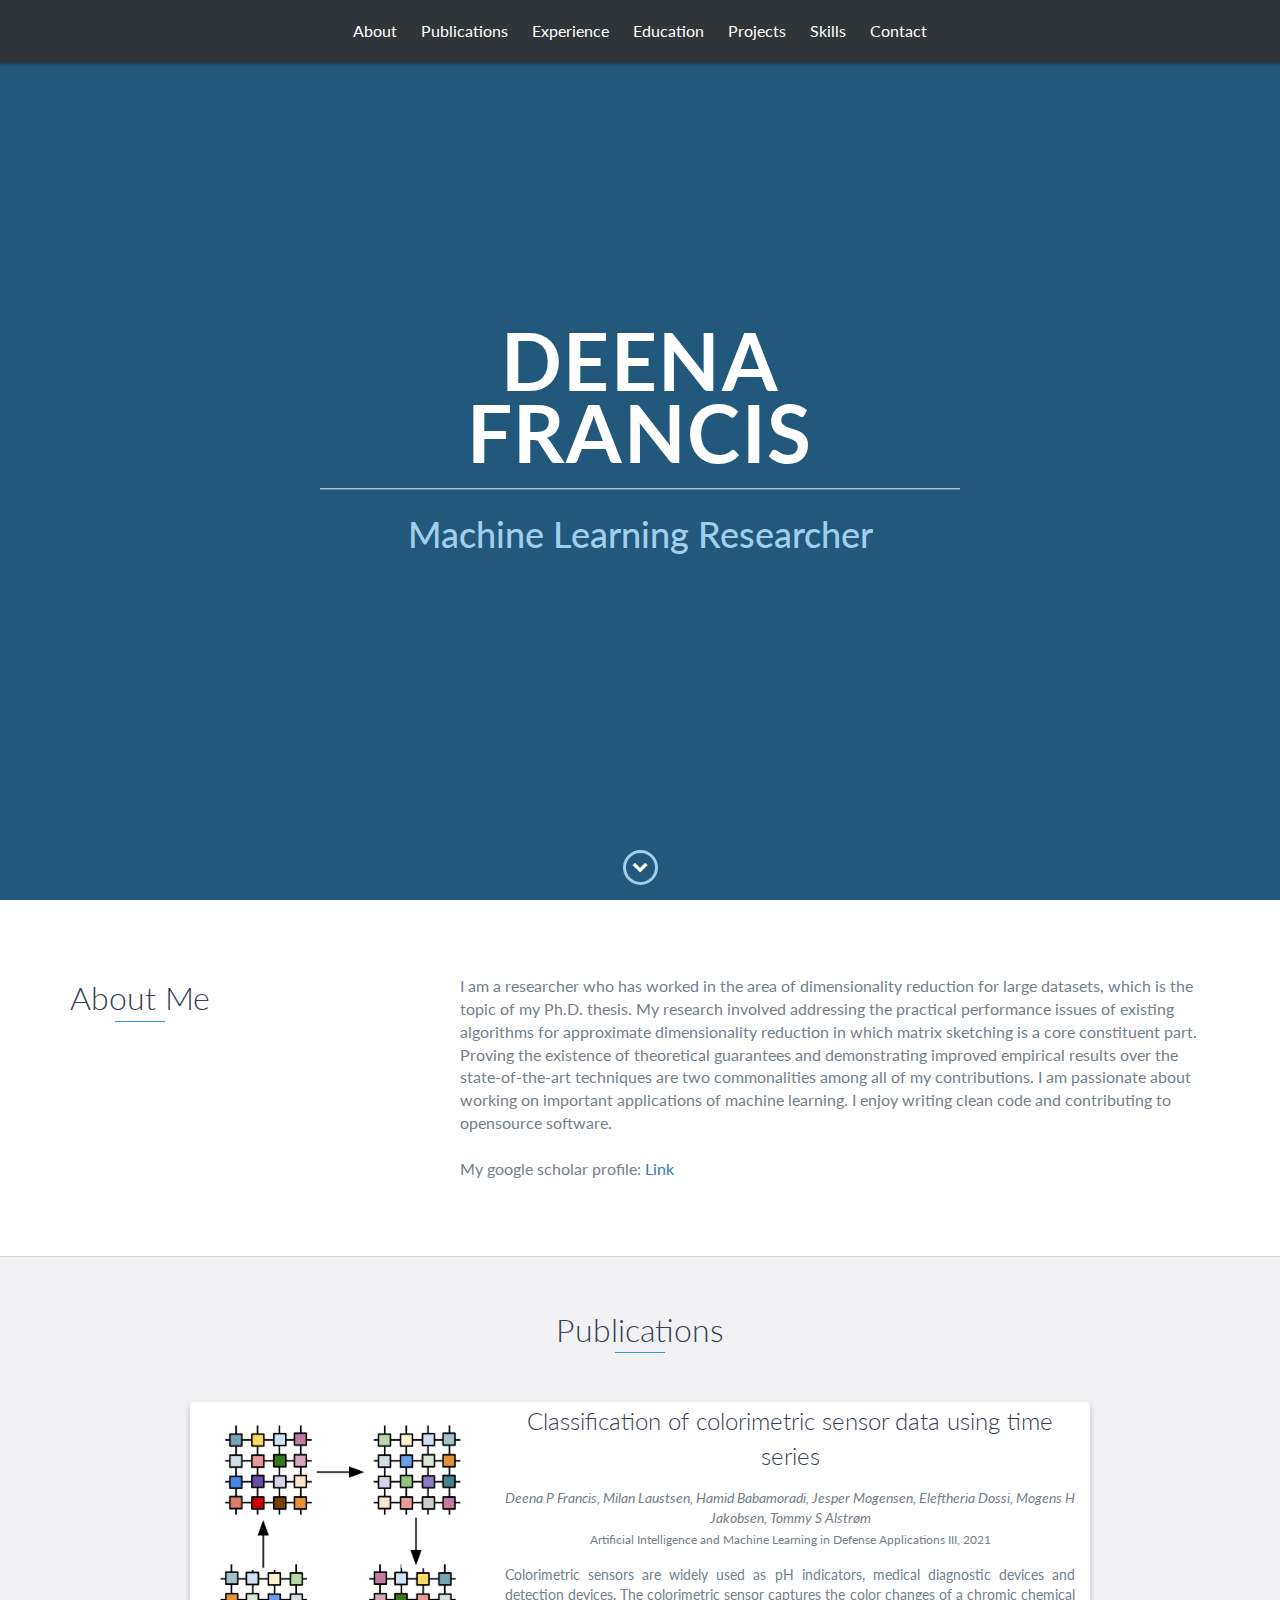
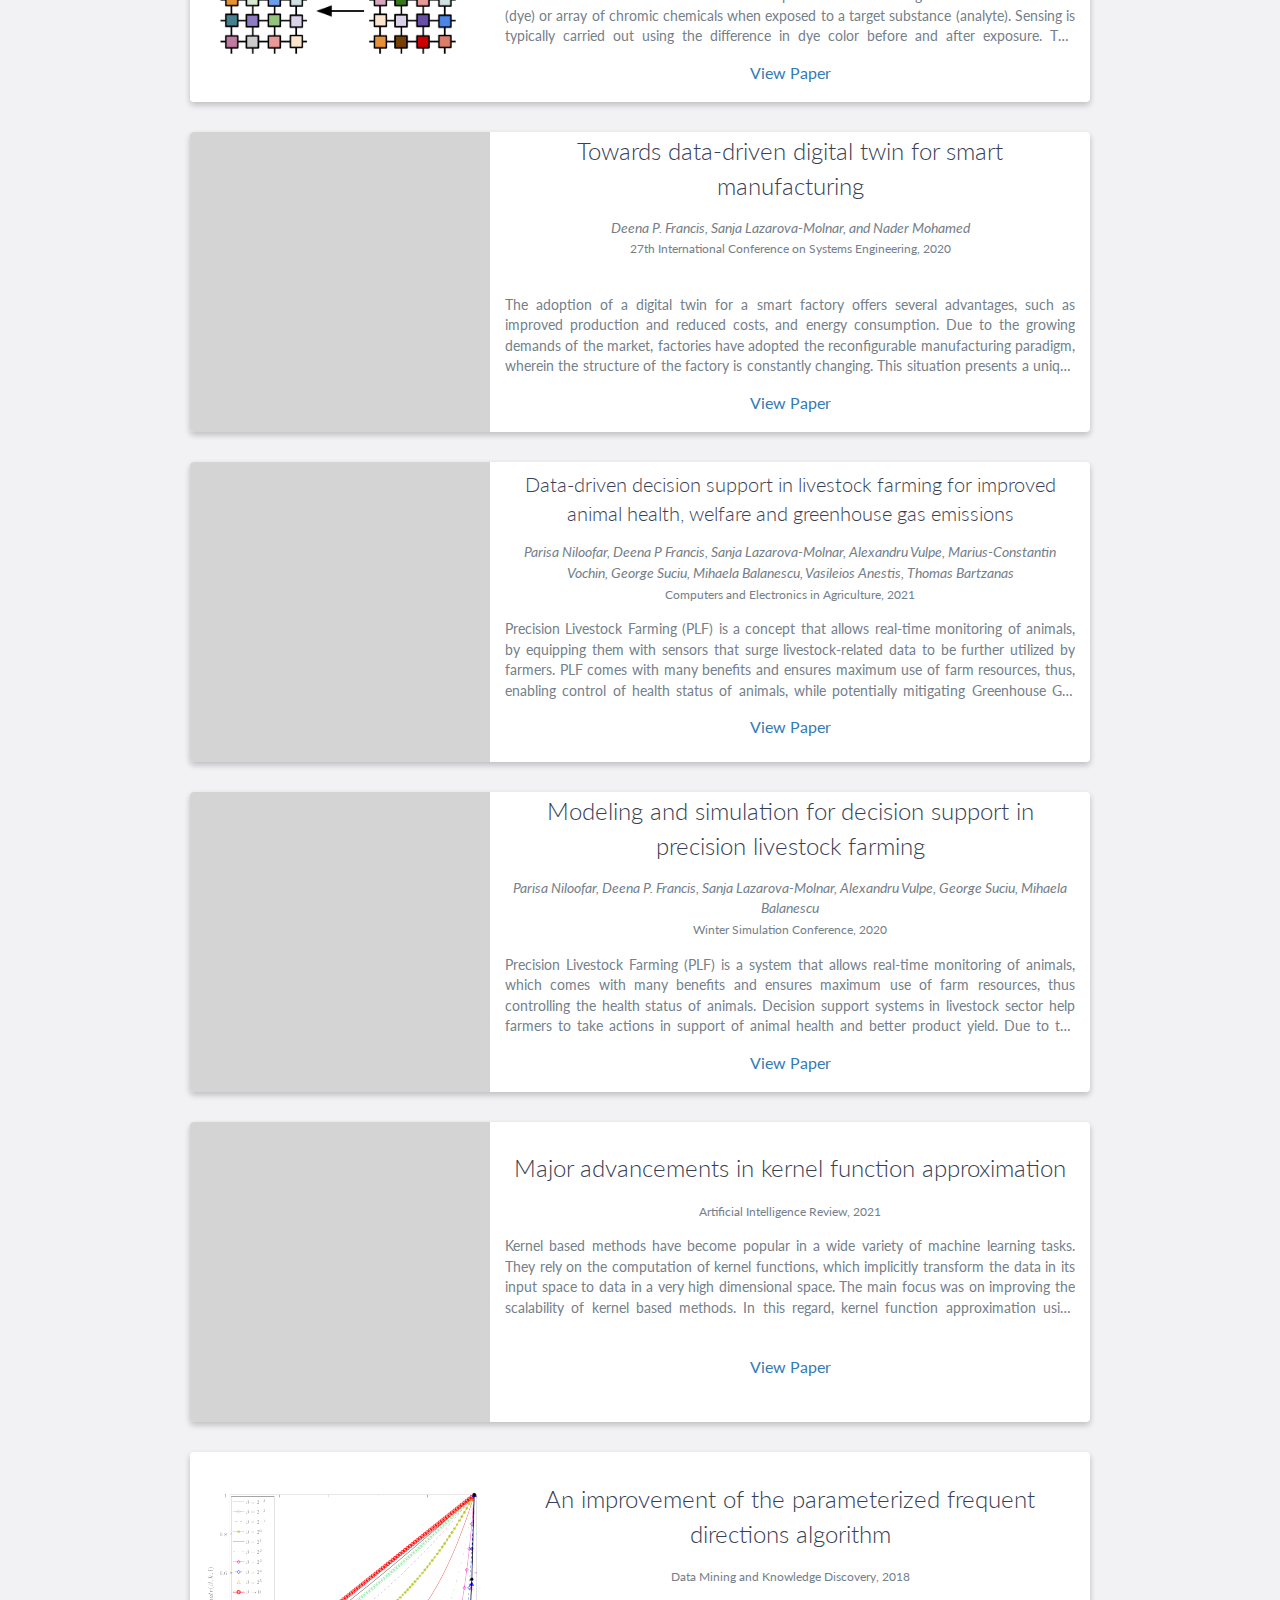
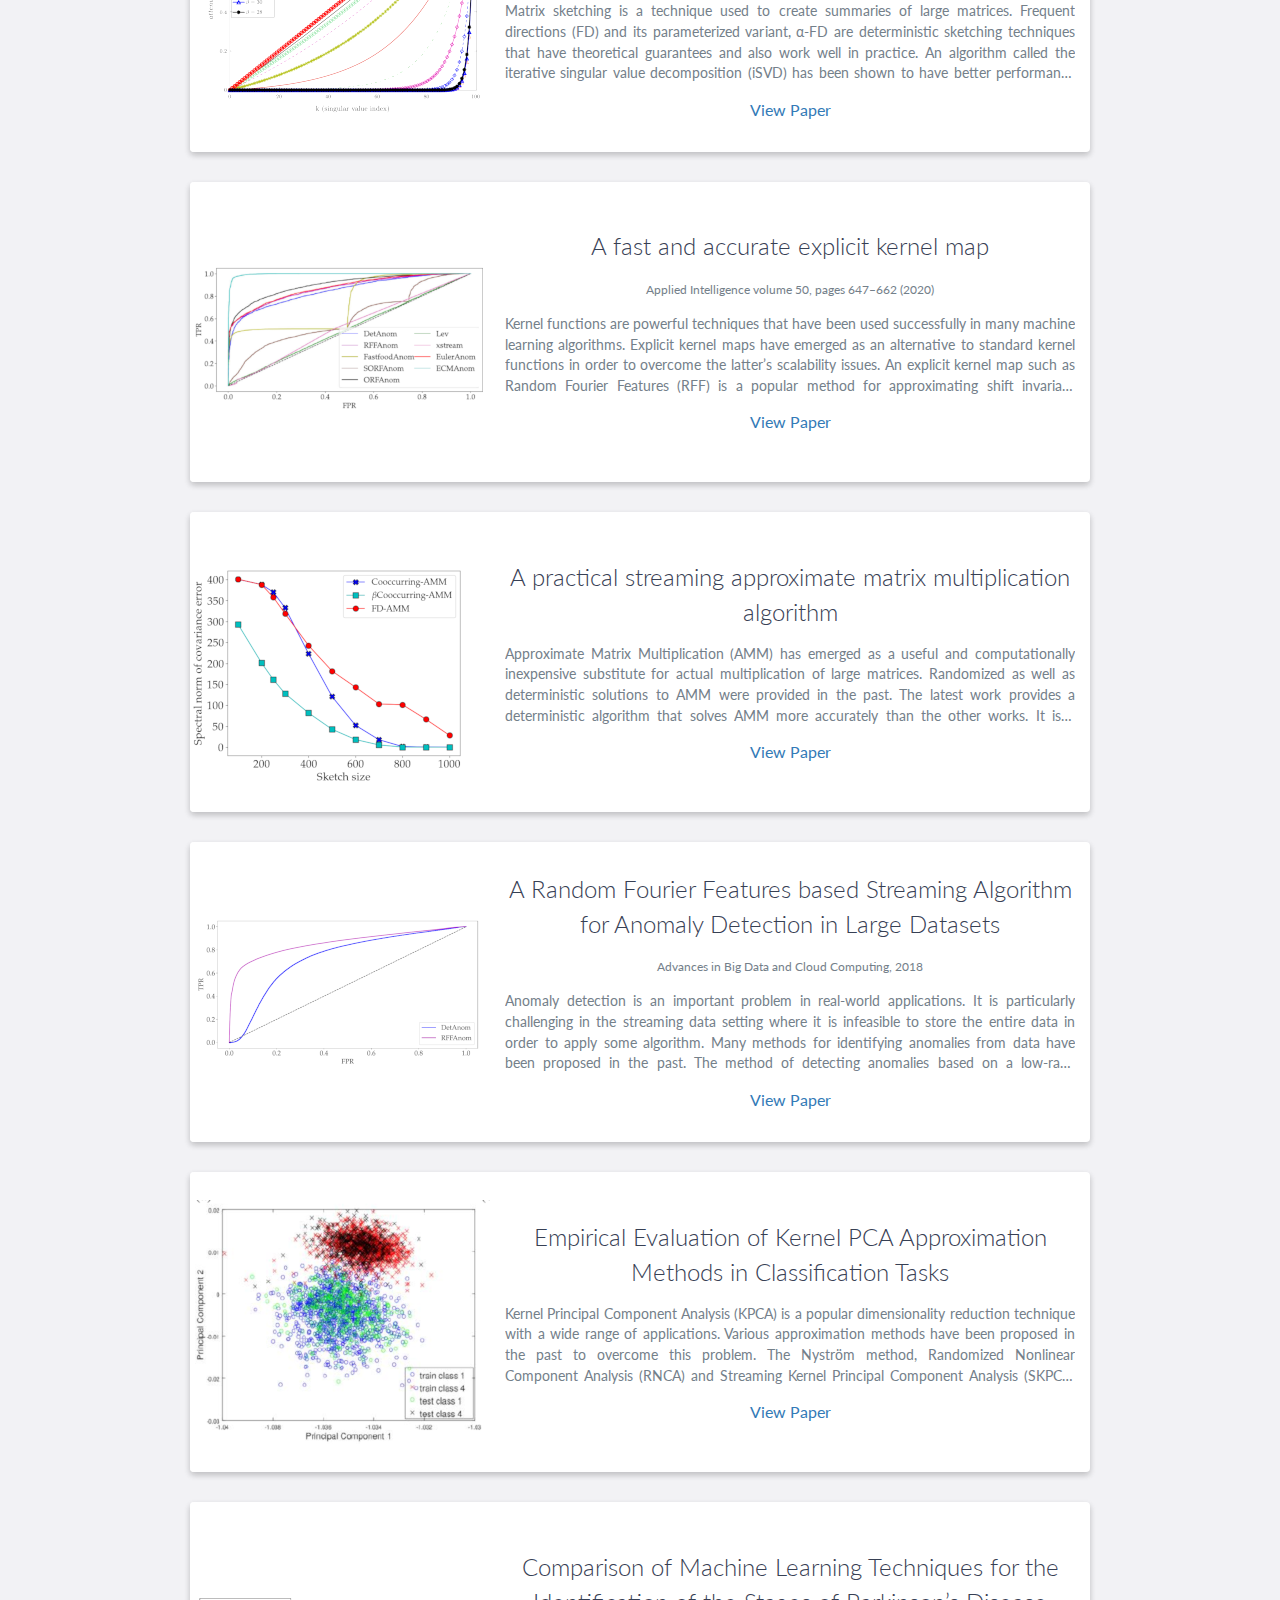
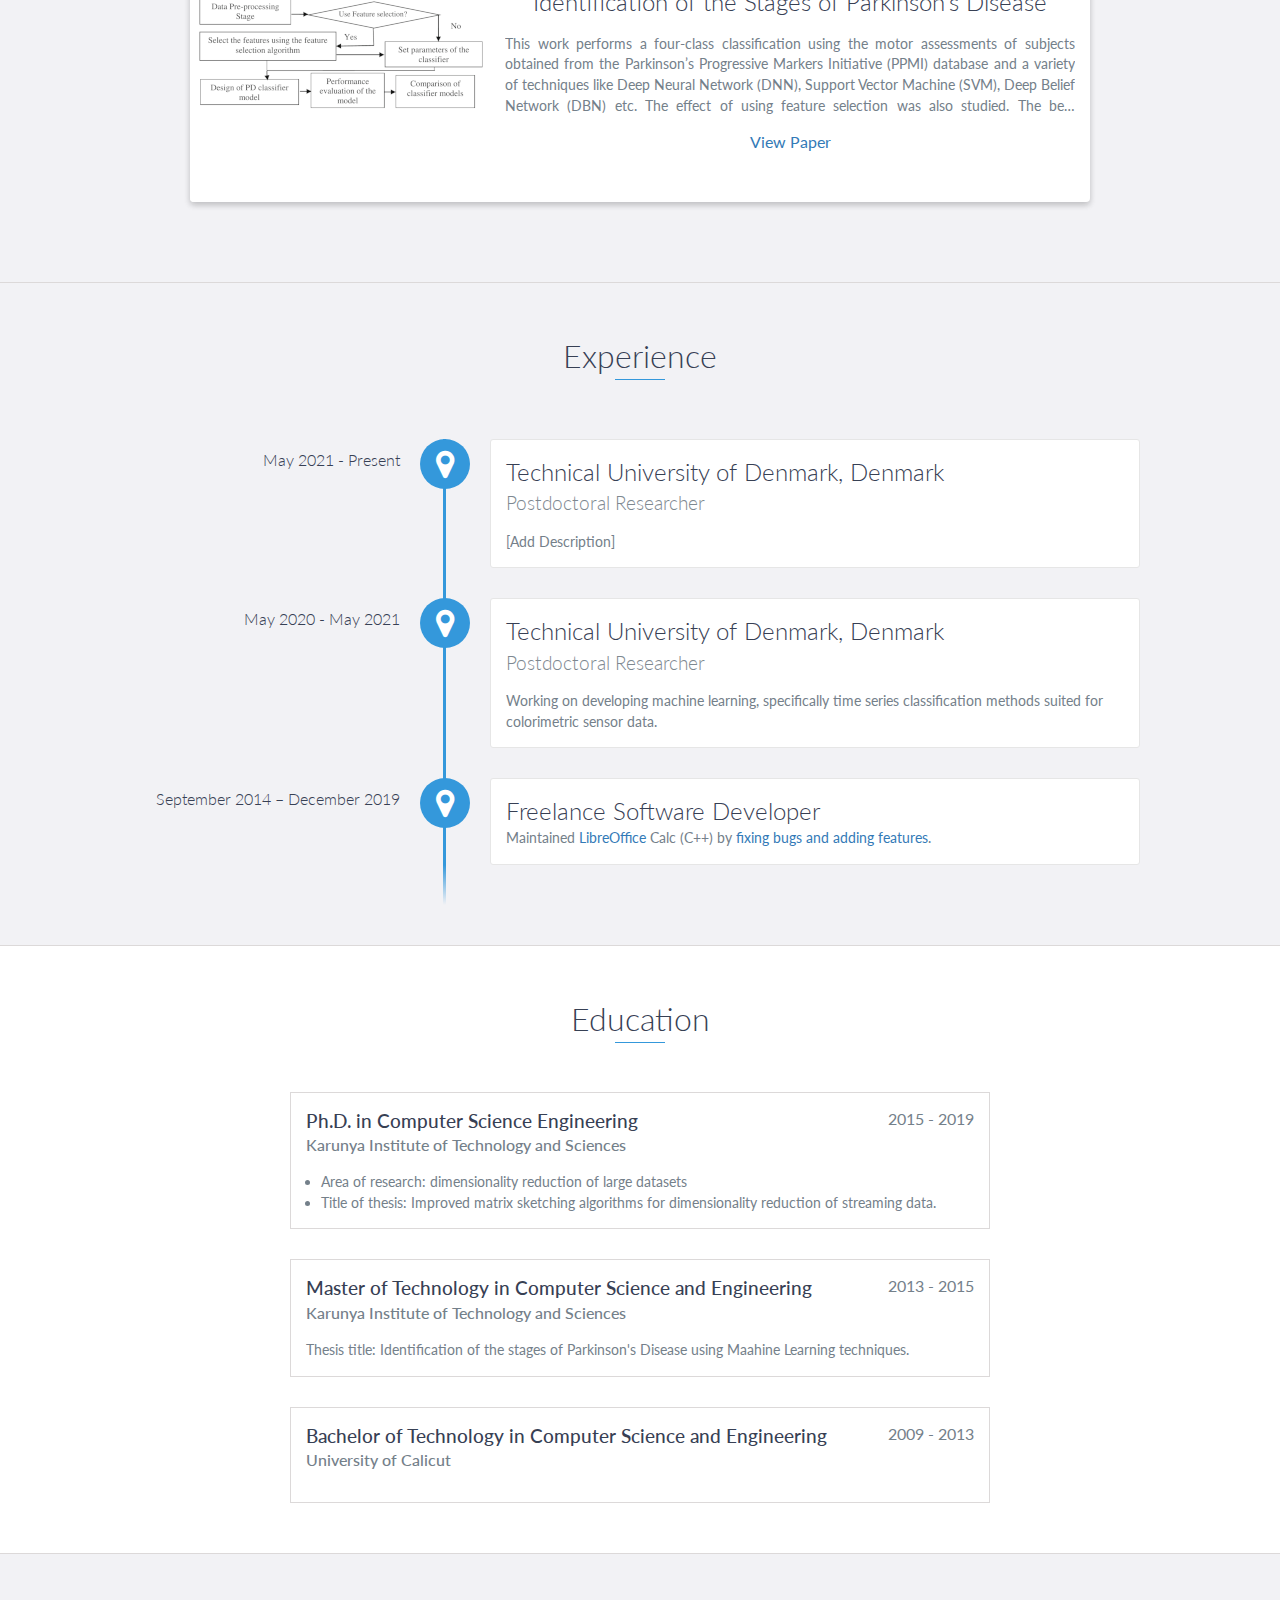
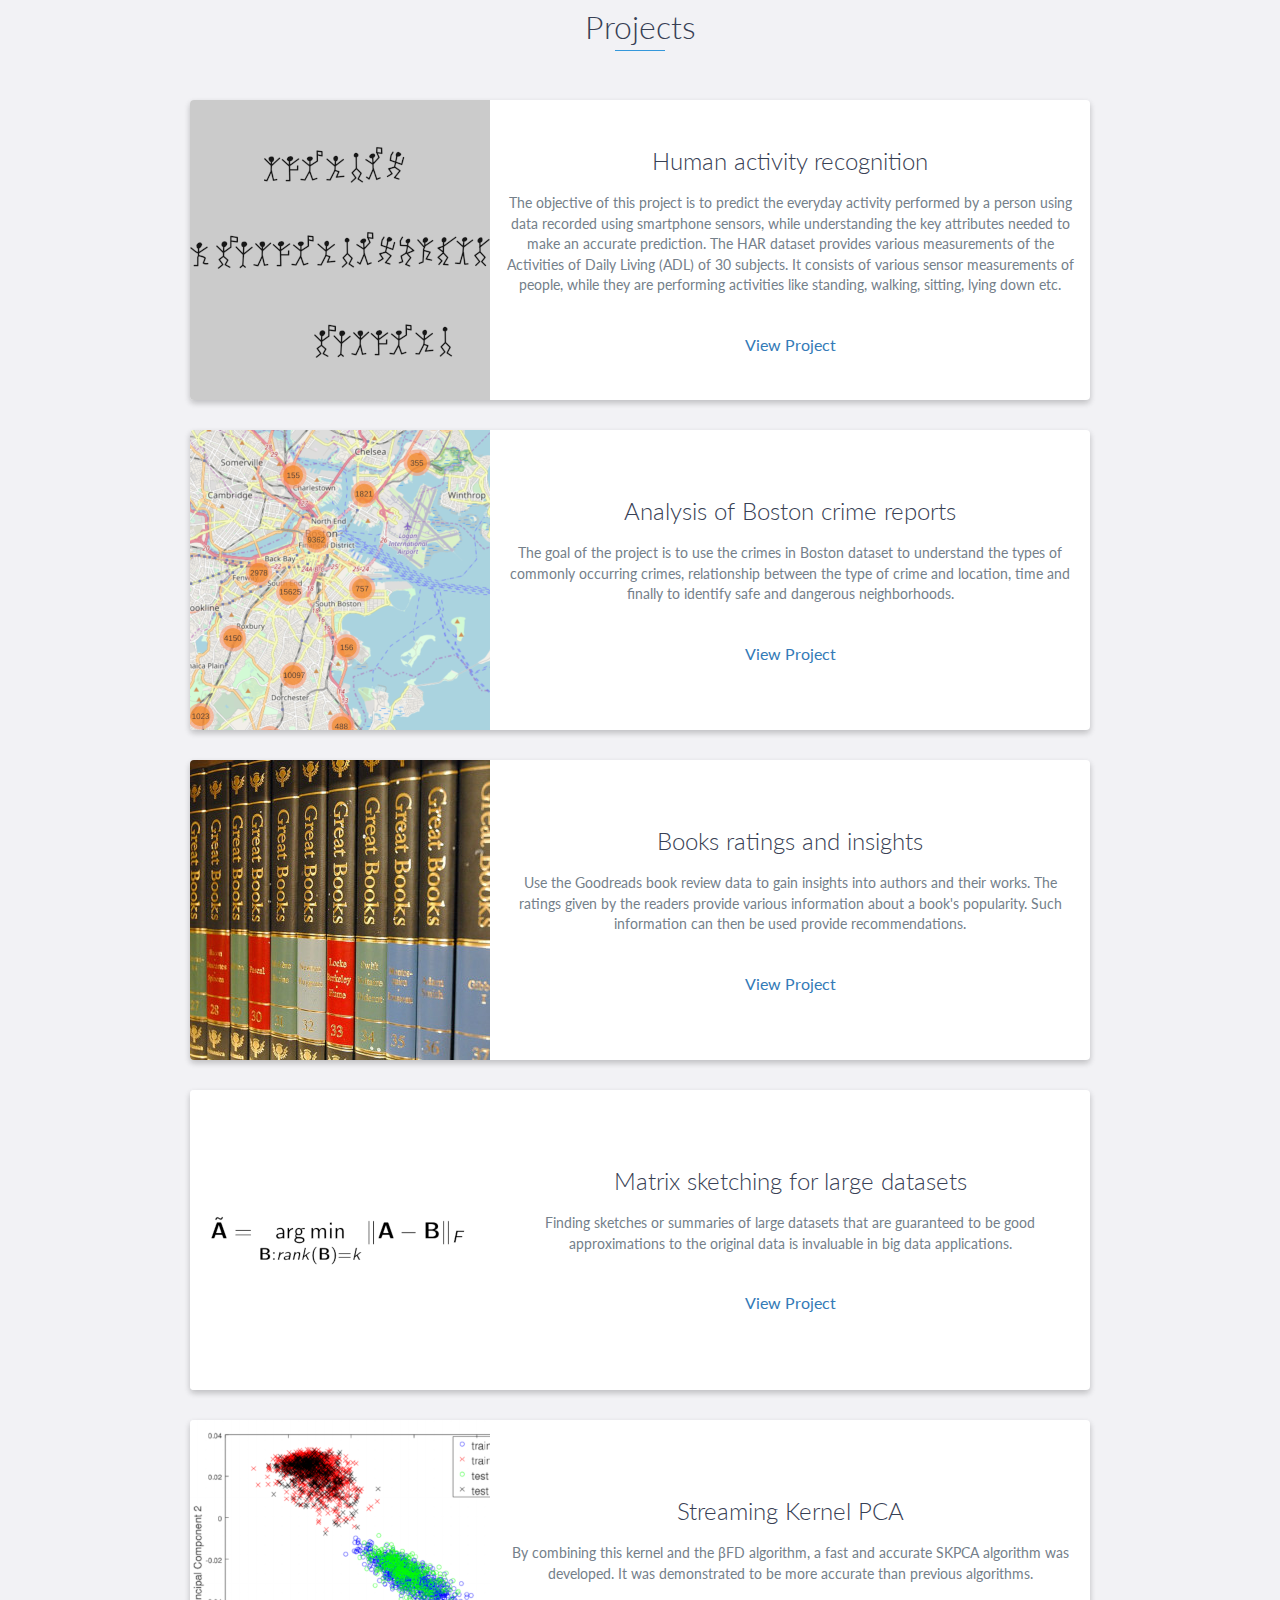
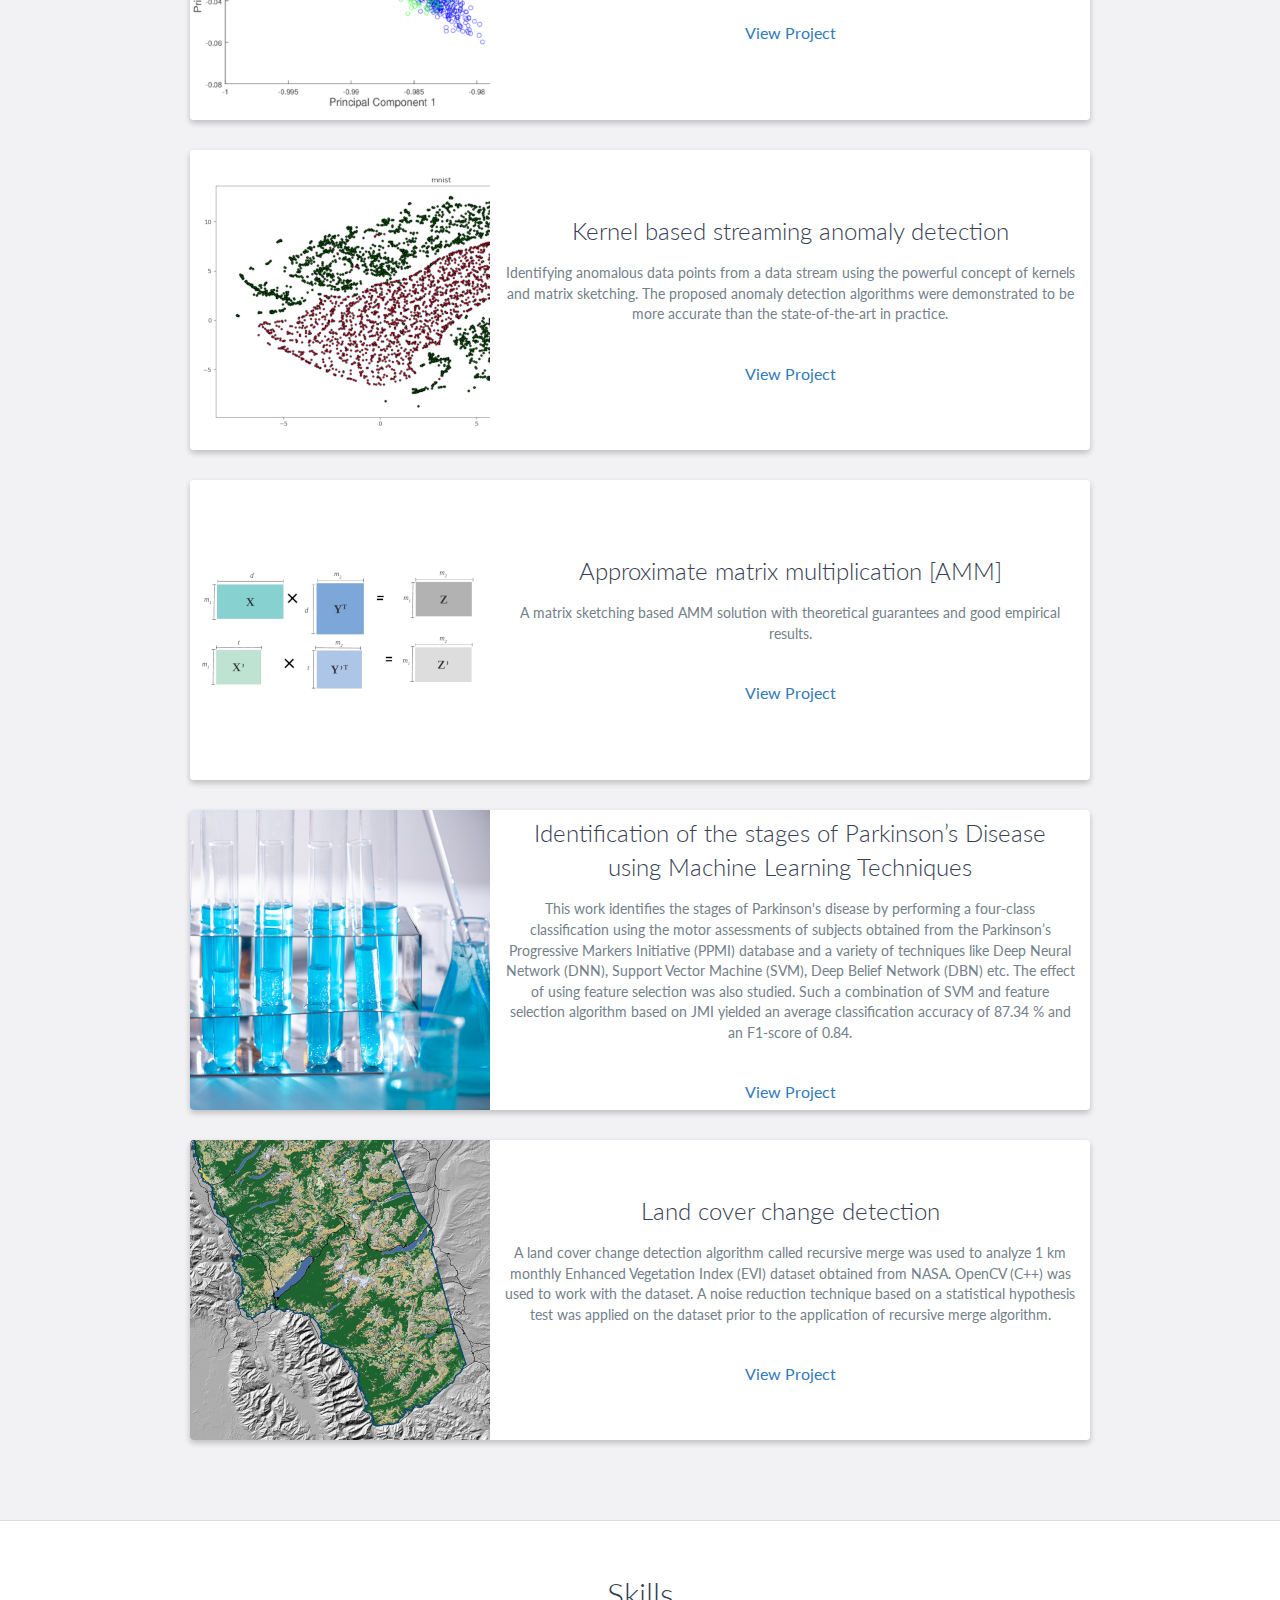
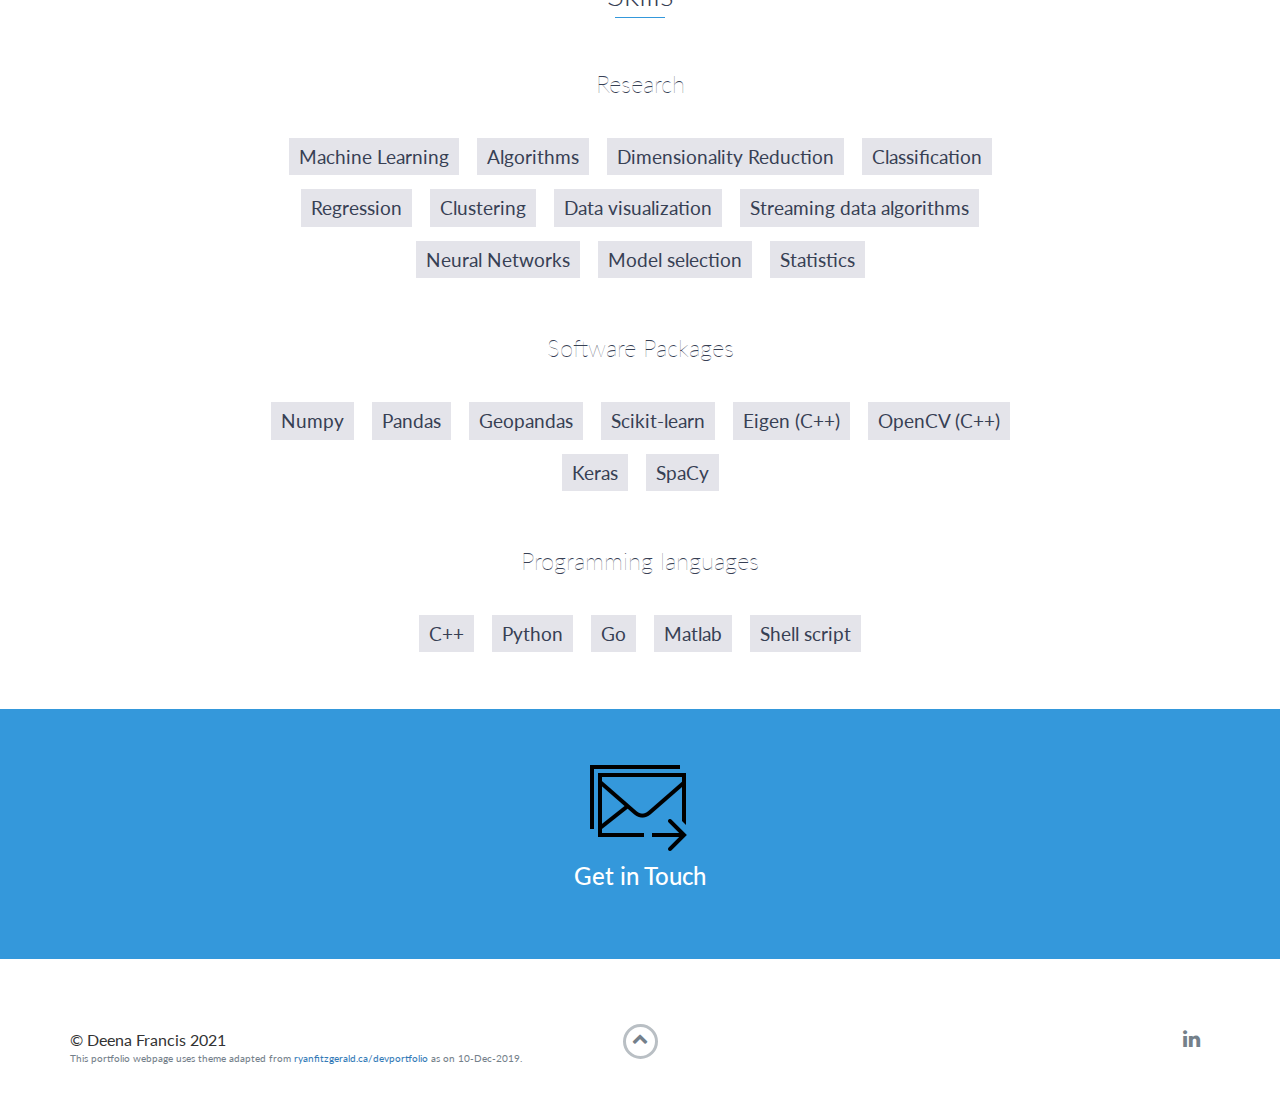
==== commit df28cf29: "reposition sections" ====
--- a/index.html
+++ b/index.html
@@ -28,13 +28,13 @@
                 <a href="#about">About</a>
             </li>
             <li>
-                <a href="#education">Education</a>
-            </li>
-            <li>
                 <a href="#publications">Publications</a>
             </li>
             <li>
                 <a href="#experience">Experience</a>
+            </li>
+            <li>
+                <a href="#education">Education</a>
             </li>
             <li>
                 <a href="#projects">Projects</a>
@@ -92,41 +92,6 @@
         </div>
     </div>
     <!-- End #about -->
-
-    <div id="education">
-        <h2 class="heading">Education</h2>
-
-        <div class="education-block">
-            <h3>Ph.D. in Computer Science Engineering</h3>
-            <span class="education-date">2015 - 2019</span>
-            <h4>Karunya Institute of Technology and Sciences</h4>
-            <ul>
-                <li>
-                    Area of research: dimensionality reduction of large datasets
-                </li>
-                <li>
-                    Title of thesis: Improved matrix sketching algorithms for dimensionality reduction of streaming data.
-                </li>
-            </ul>
-        </div>
-        <!-- End .education-block -->
-        <div class="education-block">
-            <h3>Master of Technology in Computer Science and Engineering</h3>
-            <span class="education-date">2013 - 2015</span>
-            <h4>Karunya Institute of Technology and Sciences</h4>
-            <p>
-                Thesis title: Identification of the stages of Parkinson's Disease using Maahine Learning techniques.
-            </p>
-        </div>
-
-        <div class="education-block">
-            <h3>Bachelor of Technology in Computer Science and Engineering</h3>
-            <span class="education-date">2009 - 2013</span>
-            <h4>University of Calicut</h4>
-        </div>
-    </div>
-    <!-- End #education -->
-
 
     <div id="publications" class="background-alt">
         <h2 class="heading">Publications</h2>
@@ -364,7 +329,7 @@
             </div>
         </div>
     </div>
-    <!-- End #projects -->
+    <!-- End #publications -->
 
     <div id="experience" class="background-alt">
         <h2 class="heading">Experience</h2>
@@ -411,6 +376,40 @@
         </div>
     </div>
     <!-- End #experience -->
+
+    <div id="education">
+        <h2 class="heading">Education</h2>
+
+        <div class="education-block">
+            <h3>Ph.D. in Computer Science Engineering</h3>
+            <span class="education-date">2015 - 2019</span>
+            <h4>Karunya Institute of Technology and Sciences</h4>
+            <ul>
+                <li>
+                    Area of research: dimensionality reduction of large datasets
+                </li>
+                <li>
+                    Title of thesis: Improved matrix sketching algorithms for dimensionality reduction of streaming data.
+                </li>
+            </ul>
+        </div>
+        <!-- End .education-block -->
+        <div class="education-block">
+            <h3>Master of Technology in Computer Science and Engineering</h3>
+            <span class="education-date">2013 - 2015</span>
+            <h4>Karunya Institute of Technology and Sciences</h4>
+            <p>
+                Thesis title: Identification of the stages of Parkinson's Disease using Maahine Learning techniques.
+            </p>
+        </div>
+
+        <div class="education-block">
+            <h3>Bachelor of Technology in Computer Science and Engineering</h3>
+            <span class="education-date">2009 - 2013</span>
+            <h4>University of Calicut</h4>
+        </div>
+    </div>
+    <!-- End #education -->
 
     <div id="projects" class="background-alt">
         <h2 class="heading">Projects</h2>
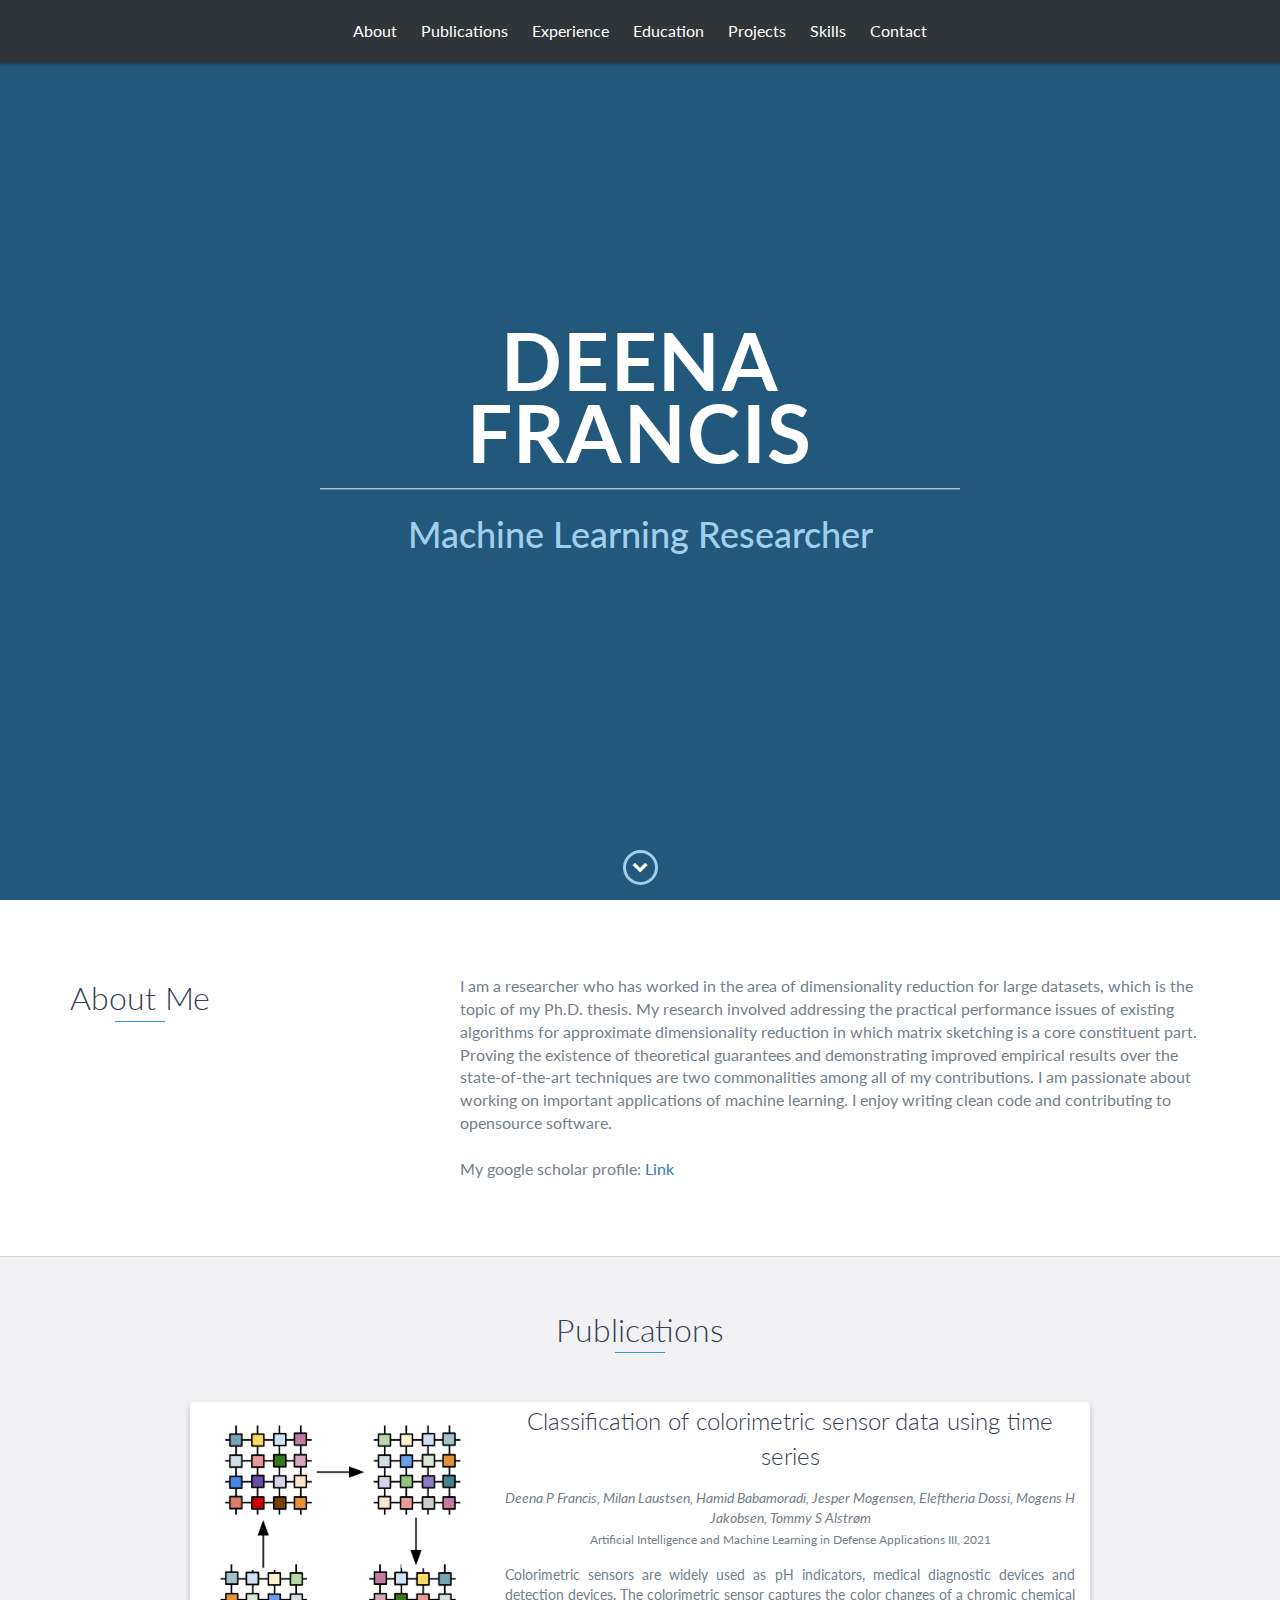
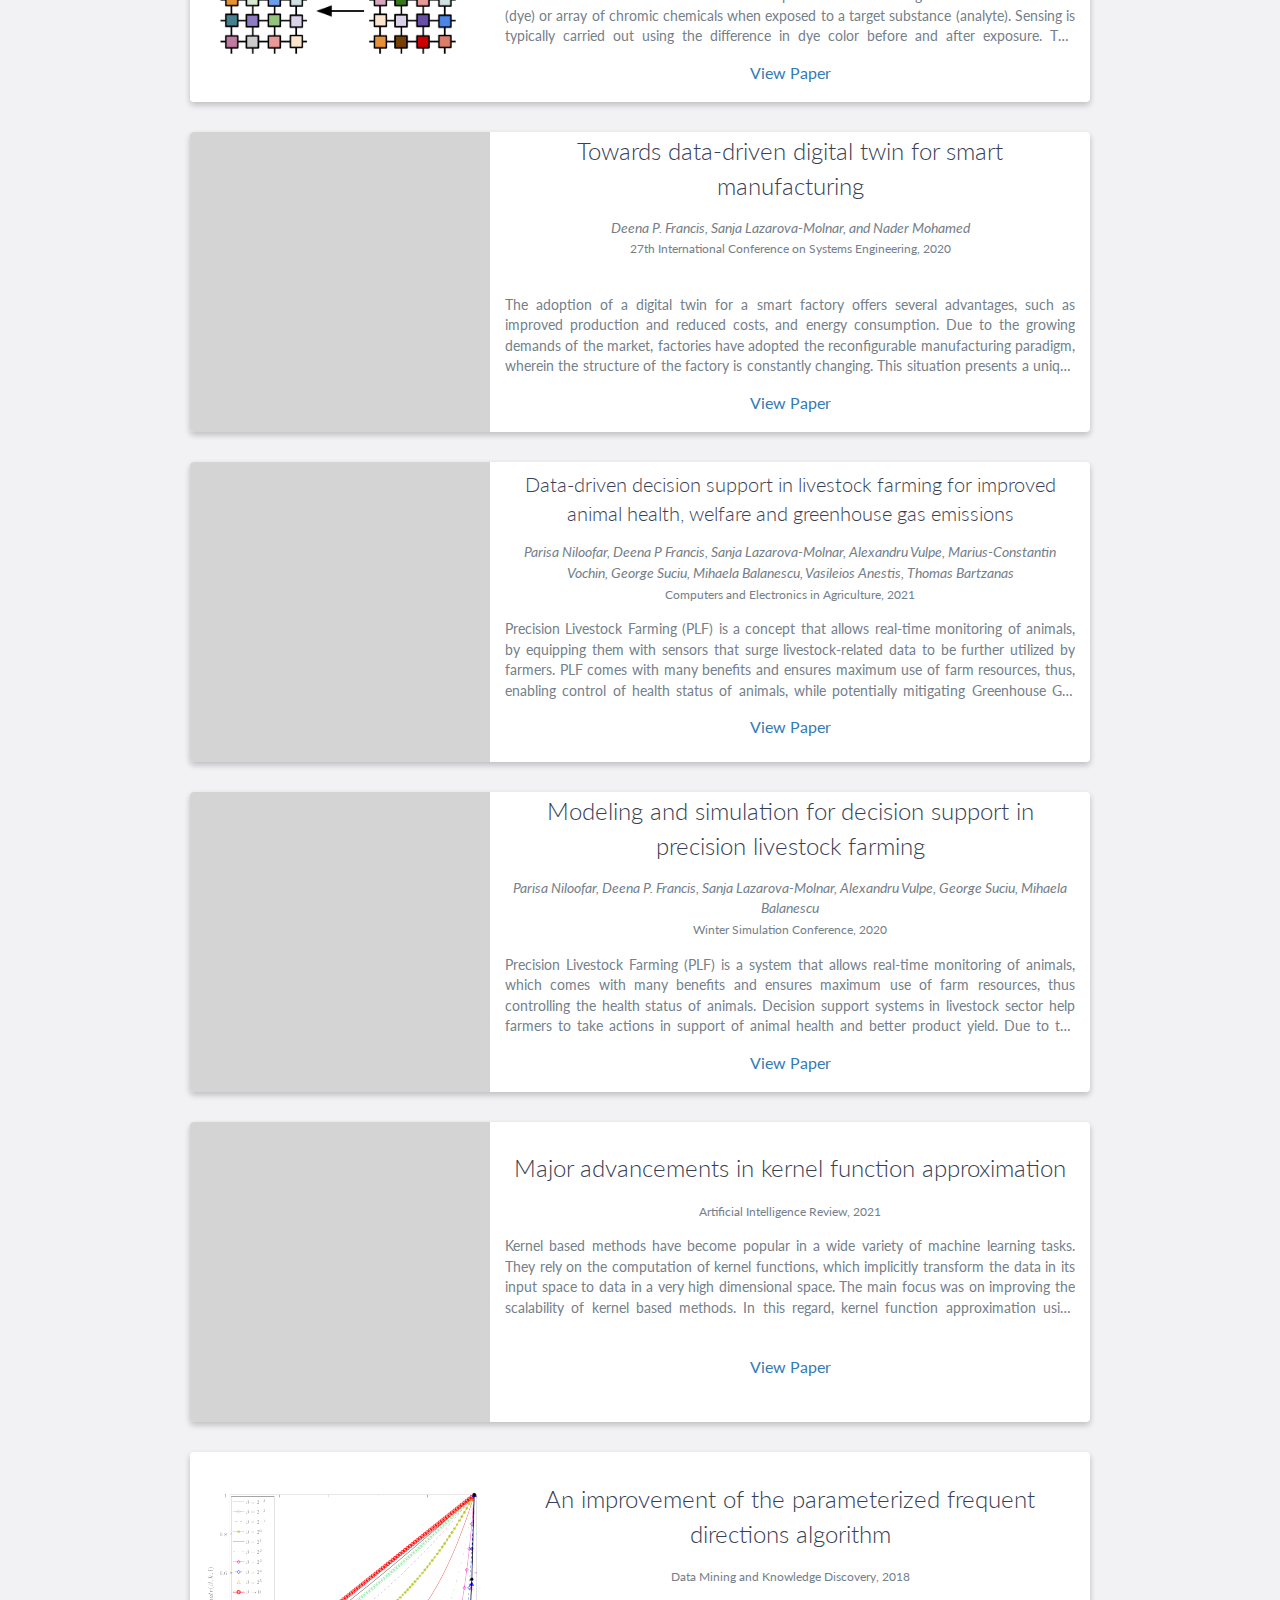
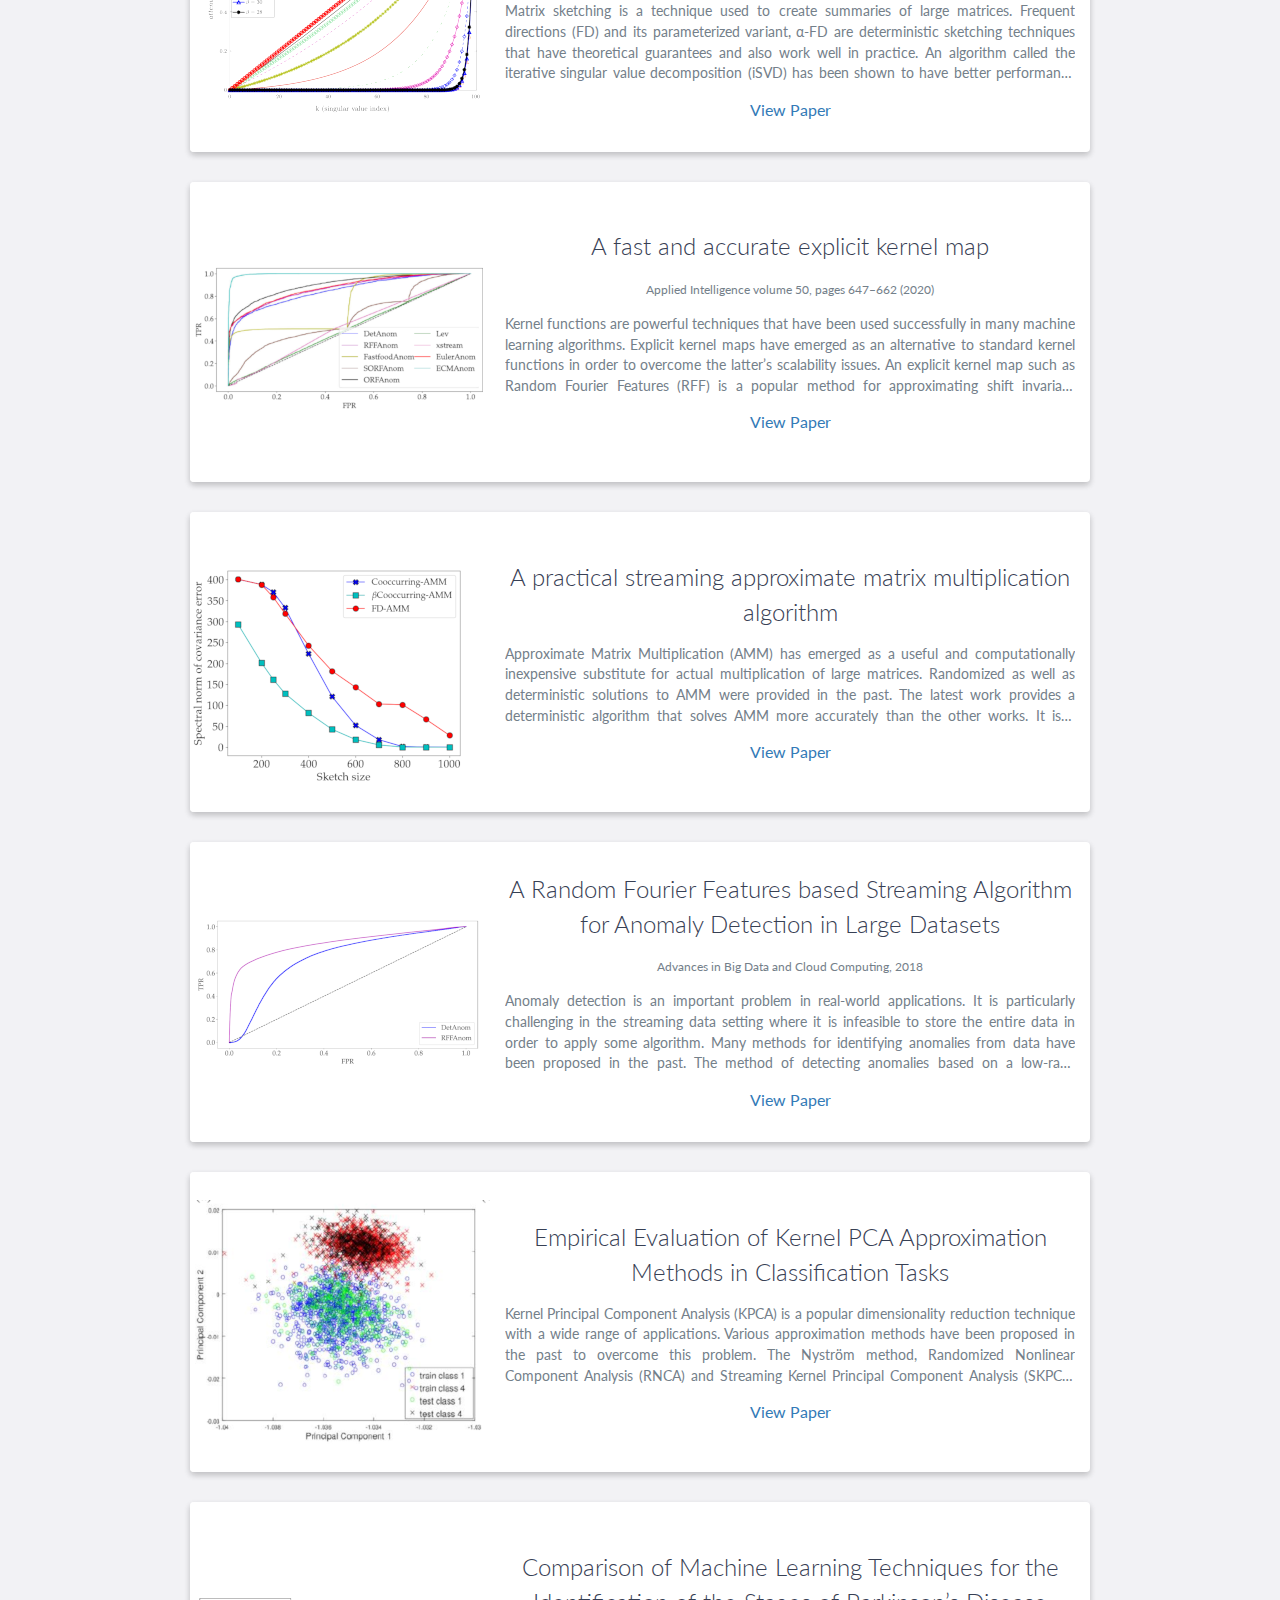
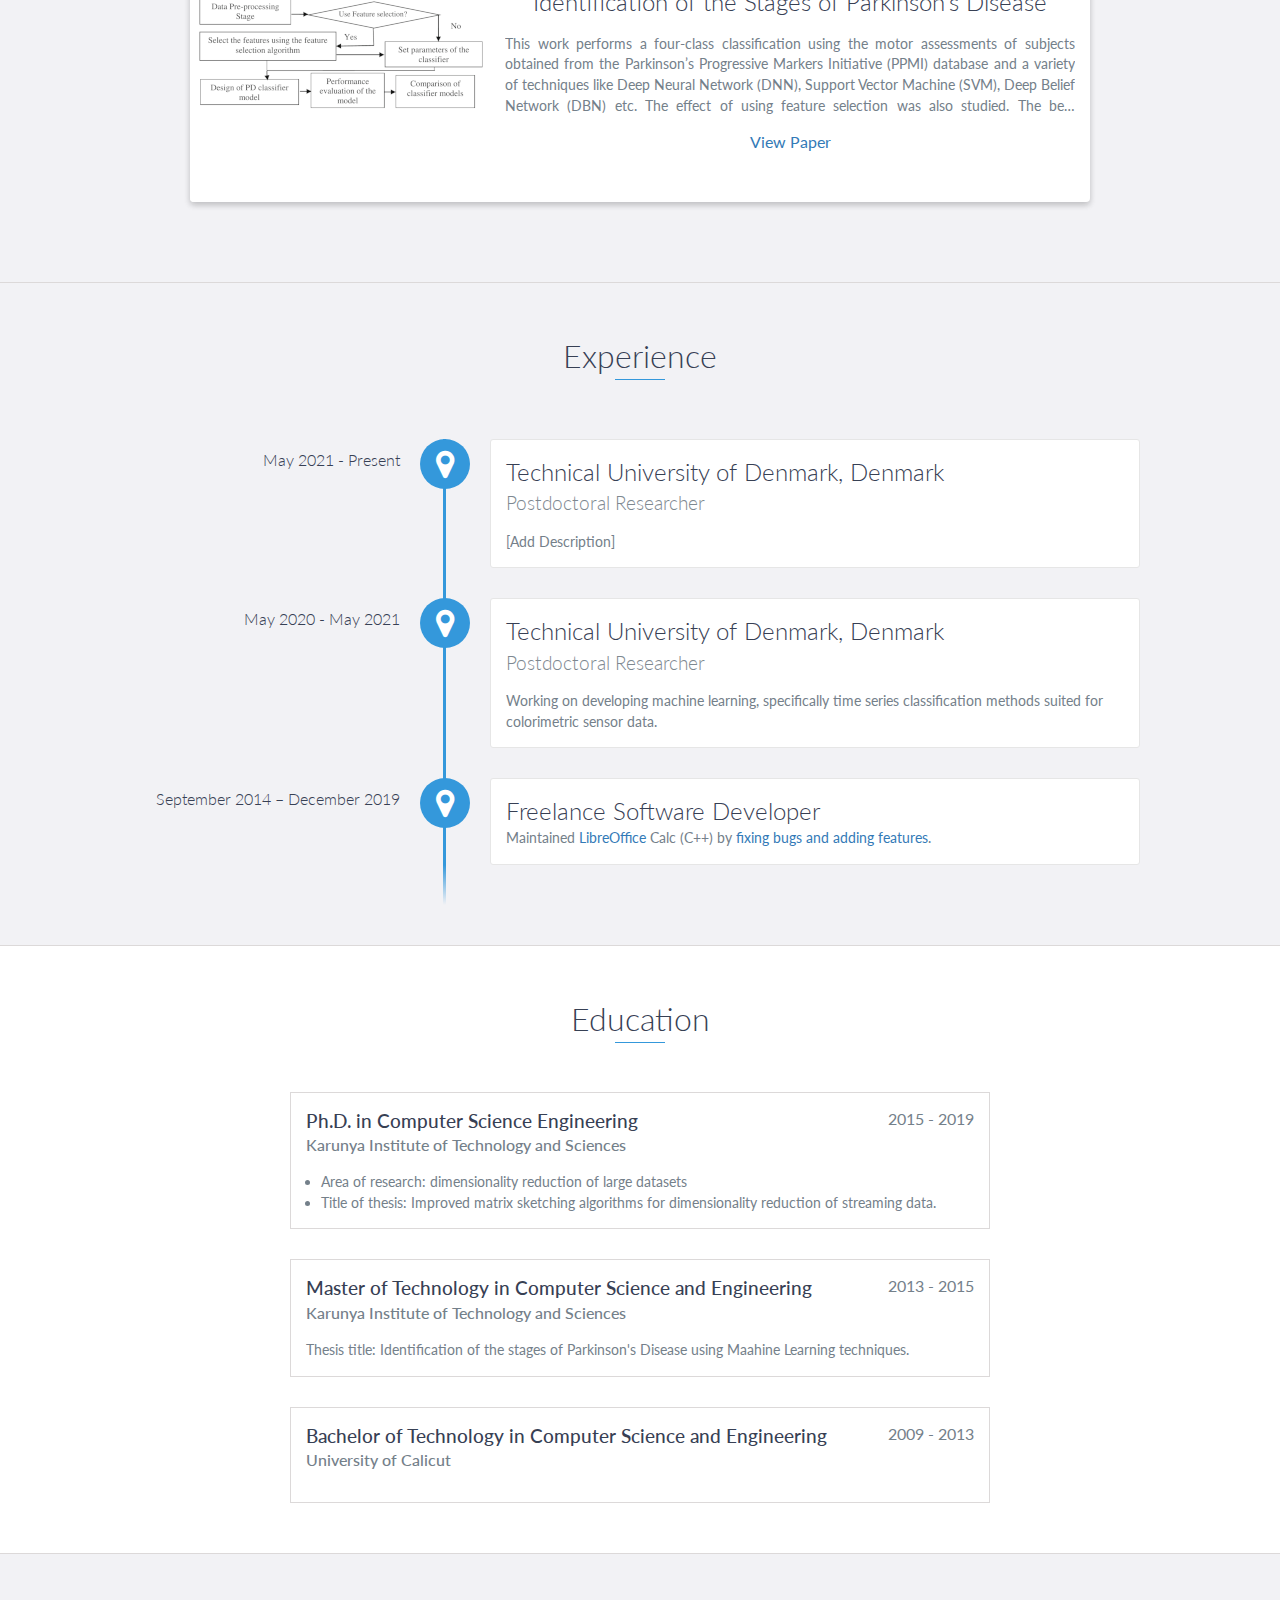
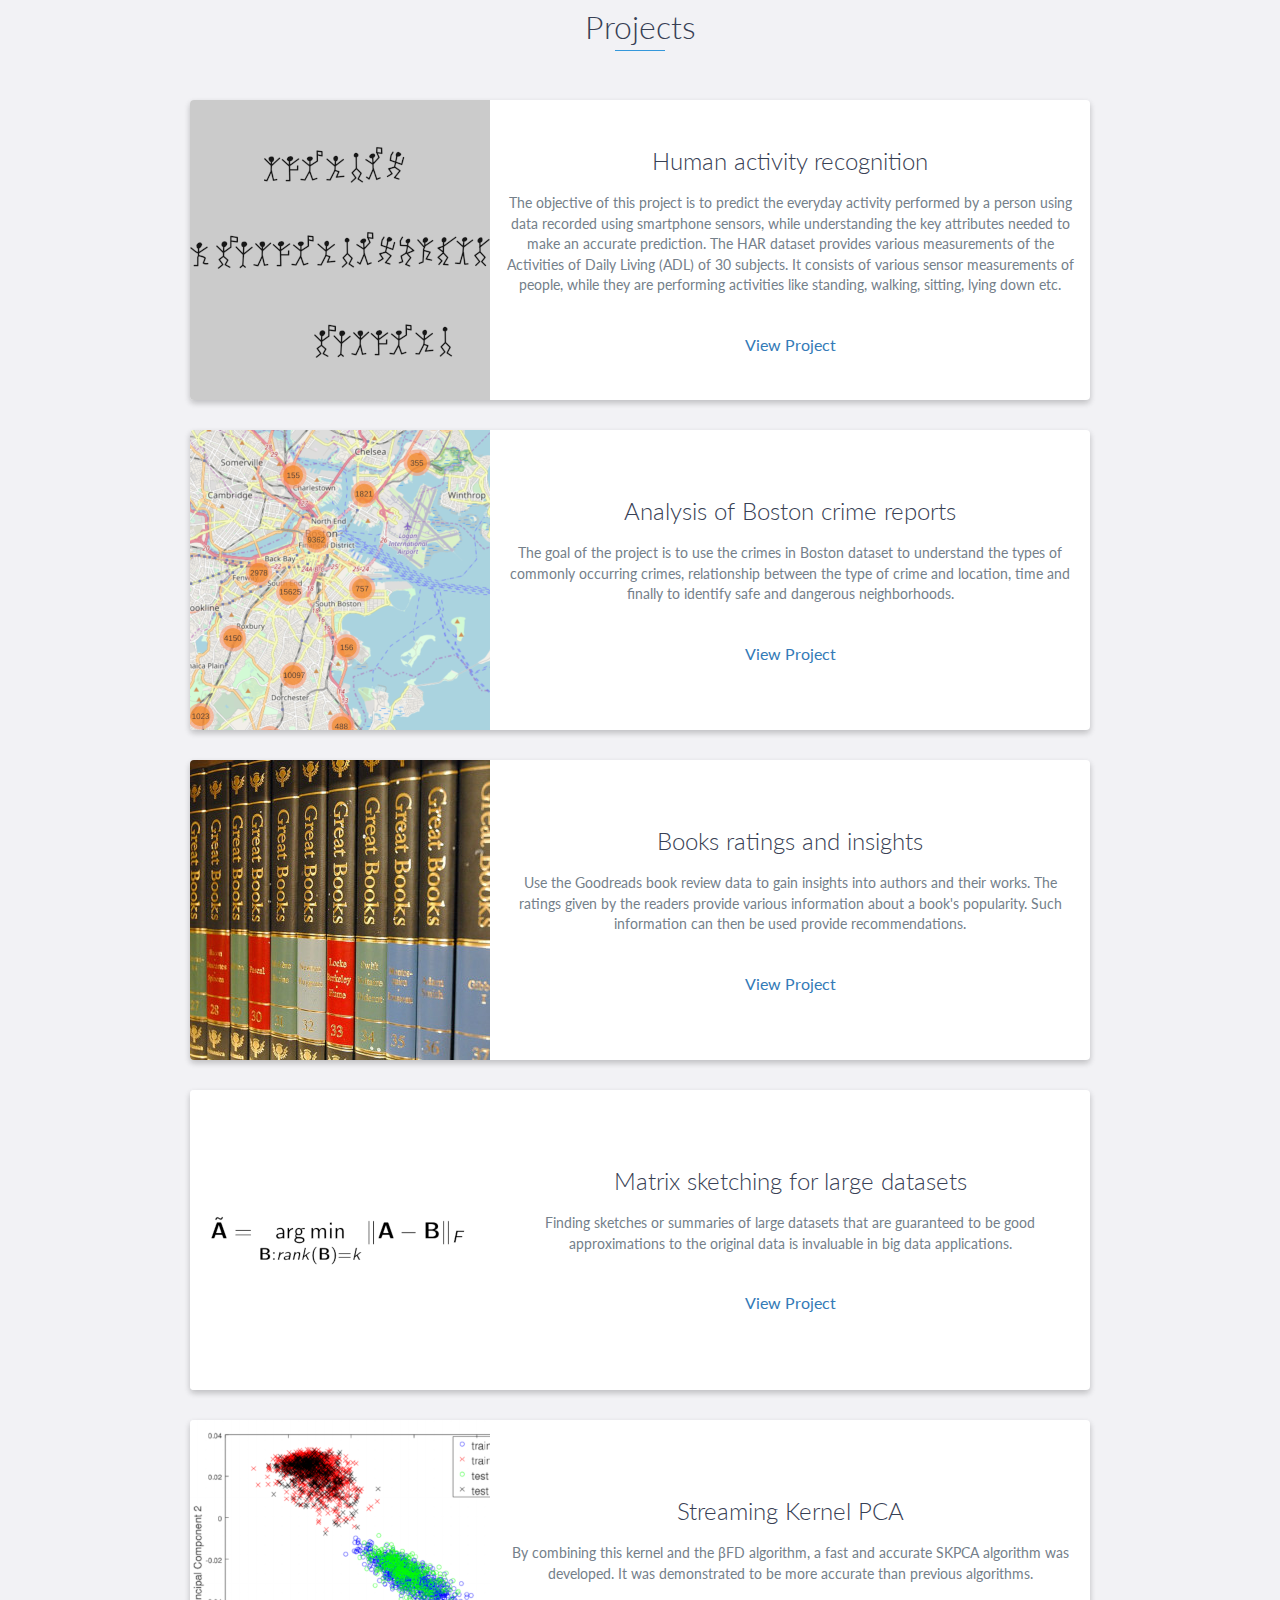
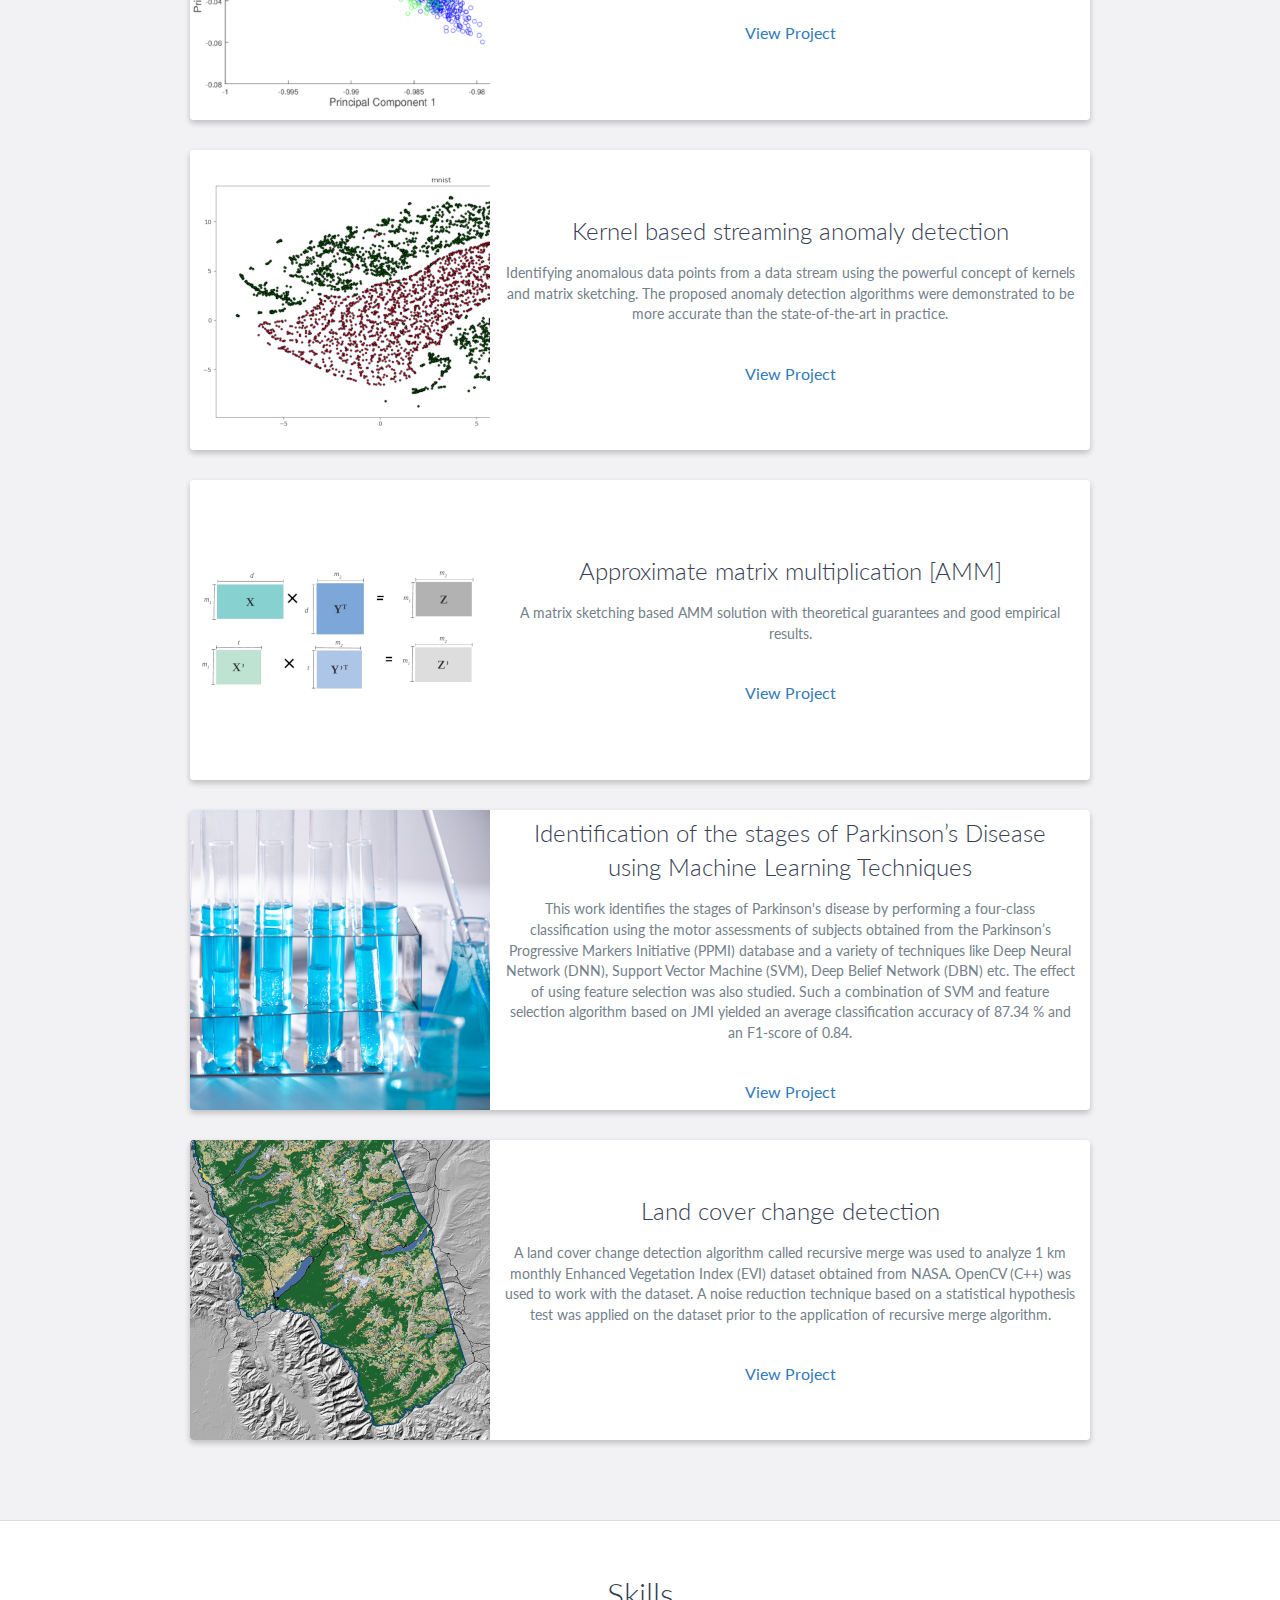
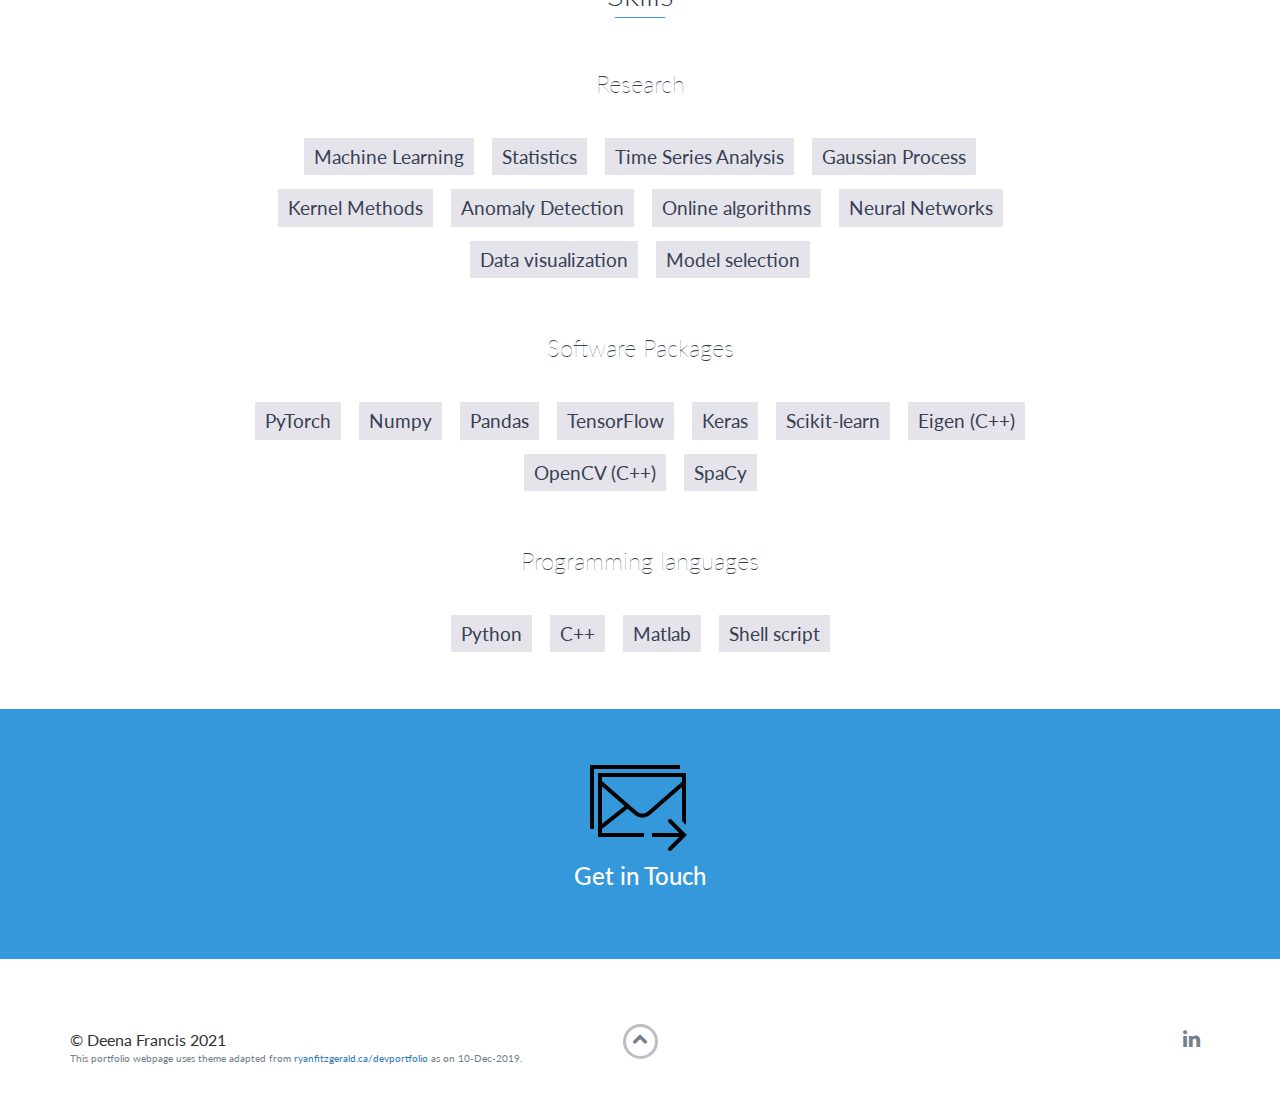
==== commit 10a9ad22: "update skills keywords" ====
--- a/index.html
+++ b/index.html
@@ -561,35 +561,34 @@
         <h4 class="subheading">Research</h4>
         <ul>
             <li>Machine Learning</li>
-            <li>Algorithms</li>
-            <li>Dimensionality Reduction</li>
-            <li>Classification</li>
-            <li>Regression</li>
-            <li>Clustering</li>
+            <li>Statistics</li>
+            <li>Time Series Analysis</li>
+            <li>Gaussian Process</li>
+            <li>Kernel Methods</li>
+            <li>Anomaly Detection</li>
+            <li>Online algorithms</li>
+            <li>Neural Networks</li>
             <li>Data visualization</li>
-            <li>Streaming data algorithms</li>
-            <li>Neural Networks</li>
             <li>Model selection</li>
-            <li> Statistics</li>
         </ul>
         <br><br>
         <h4 class="subheading">Software Packages</h4>
         <ul>
+            <li>PyTorch</li>
             <li>Numpy</li>
             <li>Pandas</li>
-            <li>Geopandas</li>
+            <li>TensorFlow</li>
+            <li>Keras</li>
             <li>Scikit-learn</li>
             <li>Eigen (C++)</li>
             <li>OpenCV (C++)</li>
-            <li>Keras</li>
             <li>SpaCy</li>
         </ul>
         <br><br>
         <h4 class="subheading">Programming languages</h4>
         <ul>
+            <li>Python</li>
             <li>C++</li>
-            <li>Python</li>
-            <li>Go</li>
             <li>Matlab</li>
             <li>Shell script</li>
         </ul>
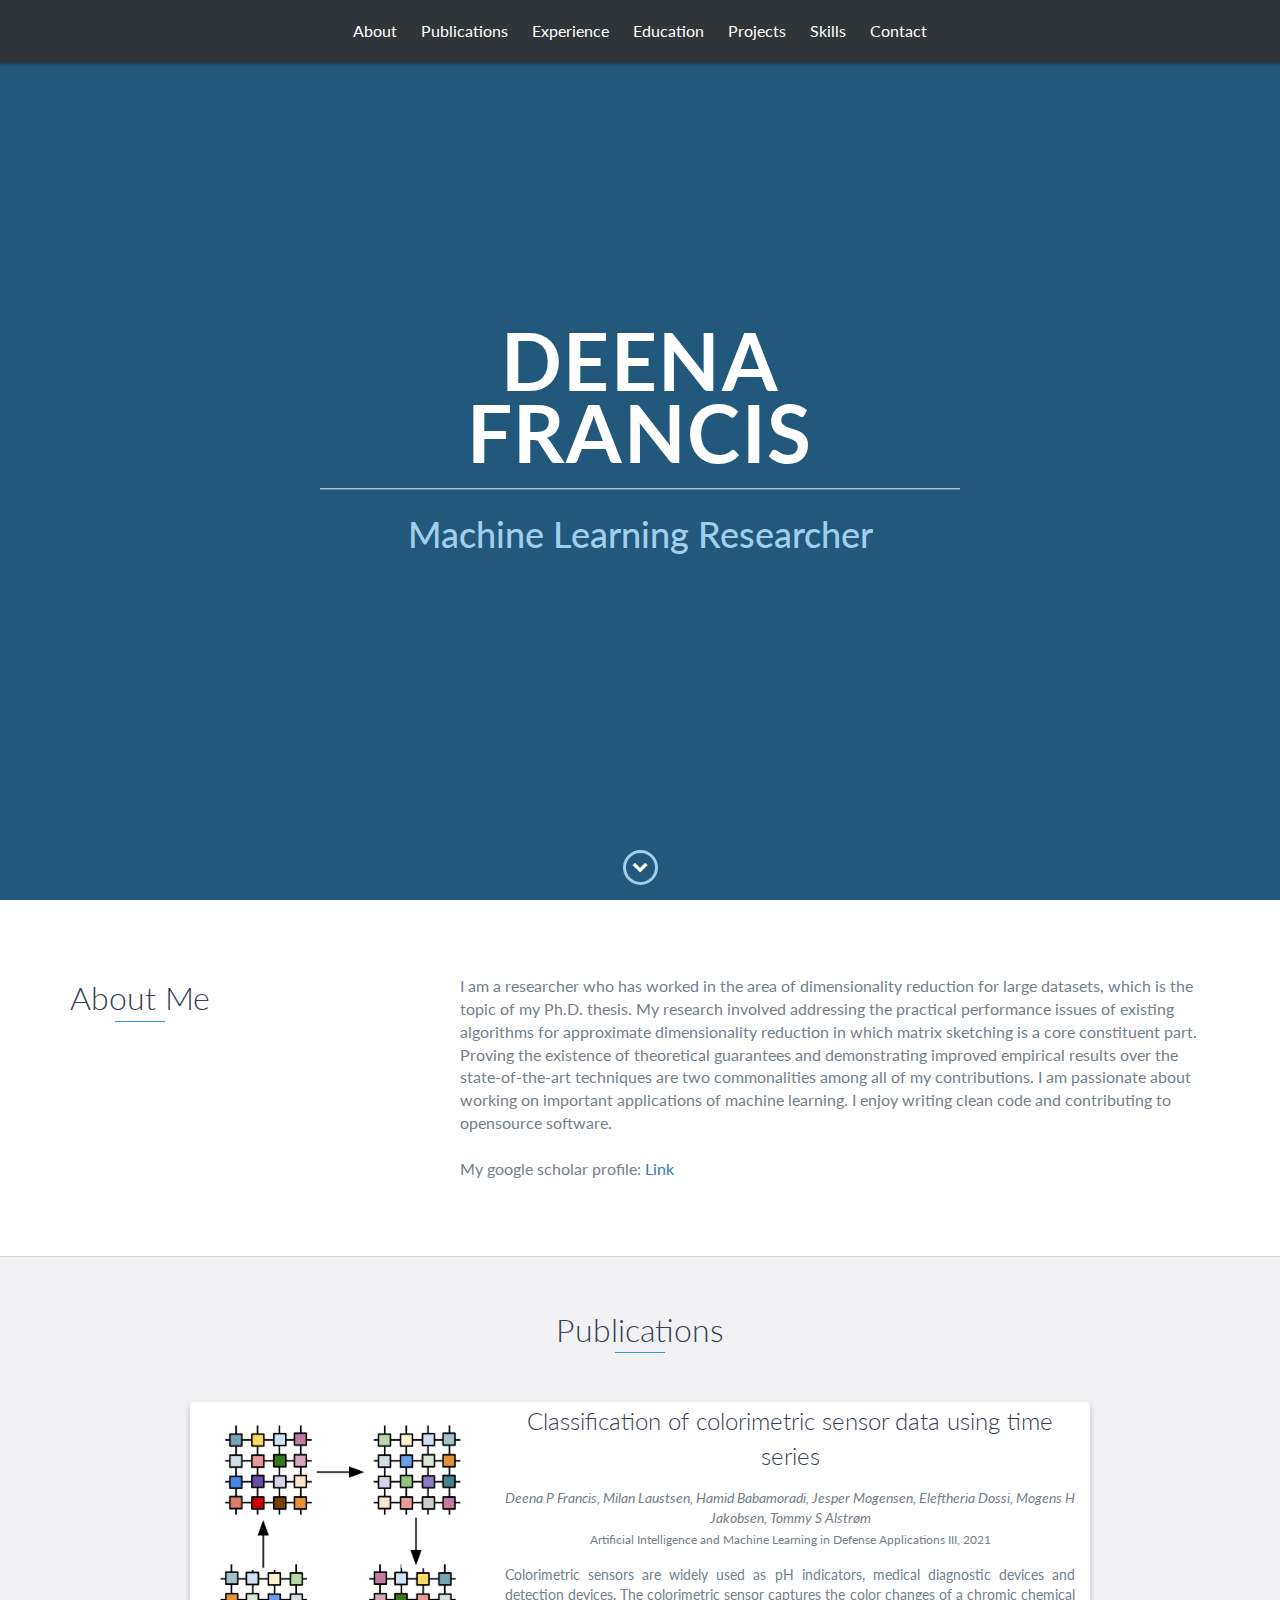
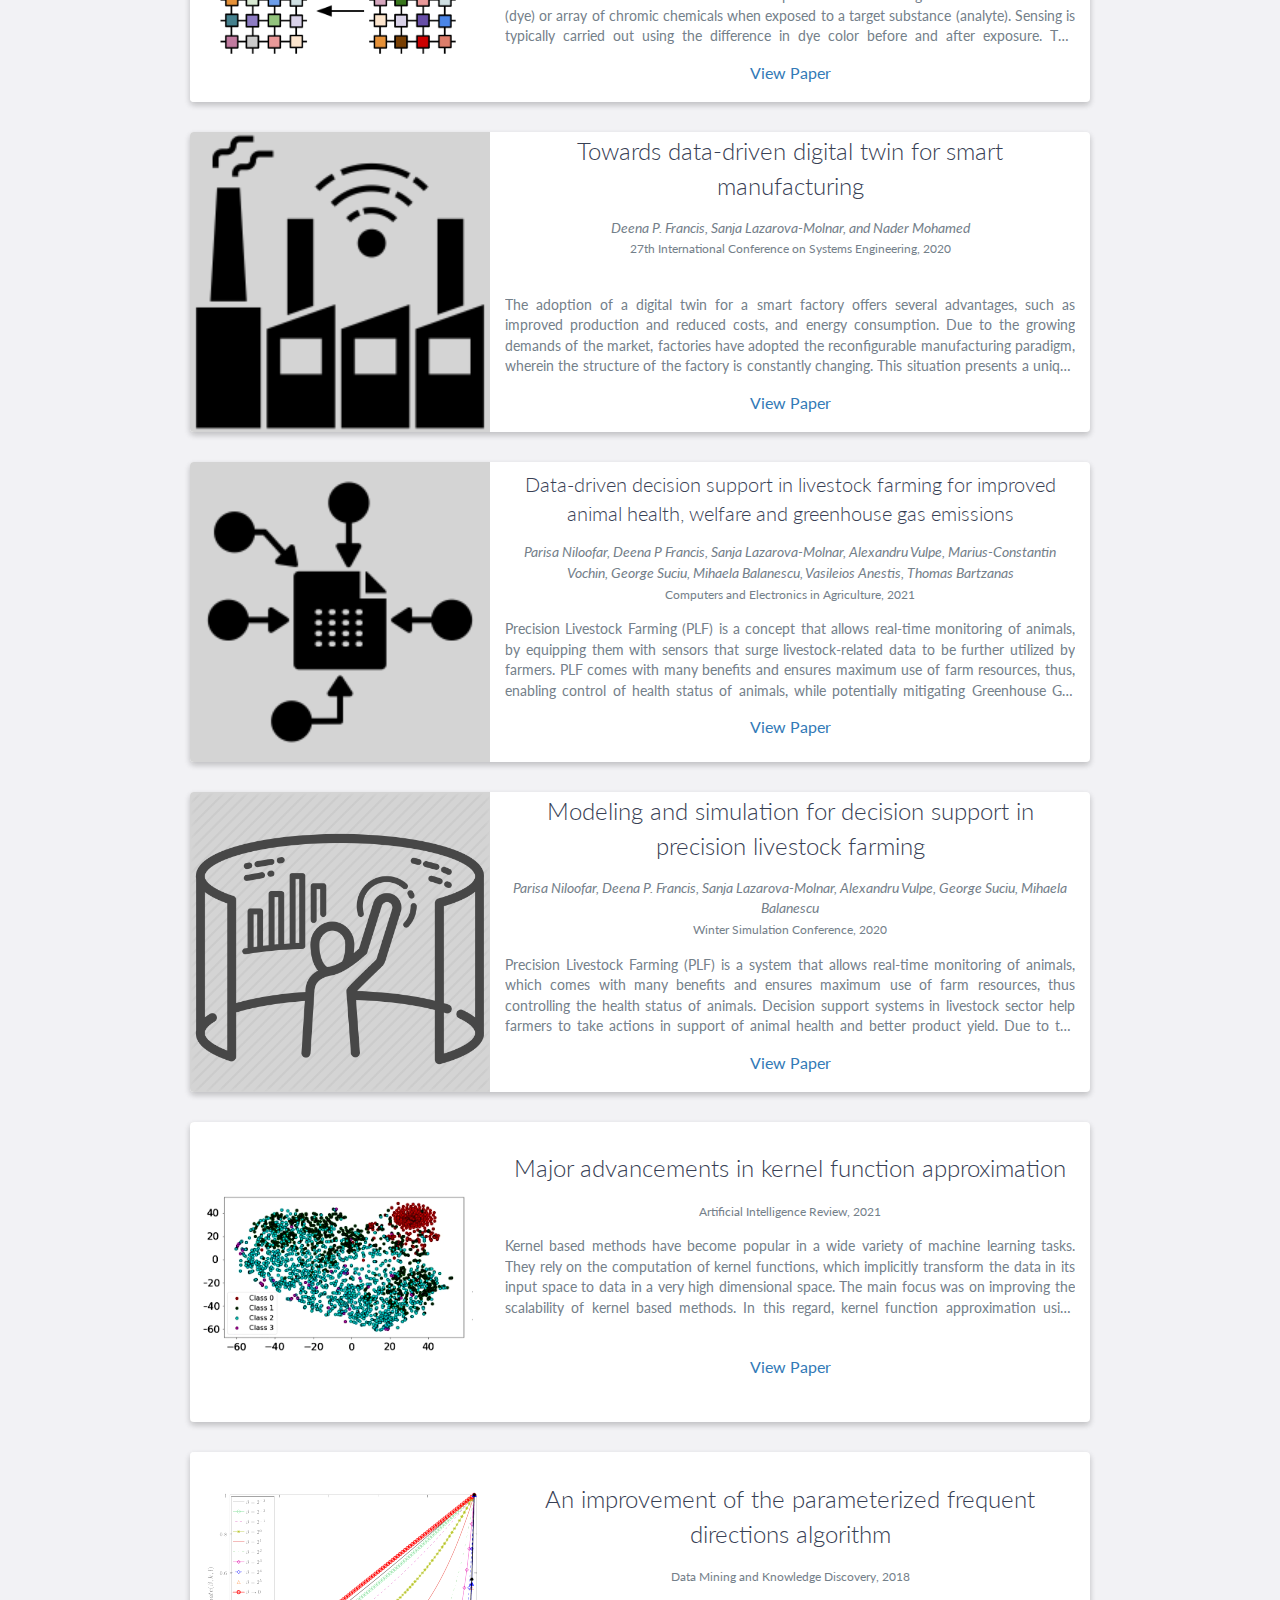
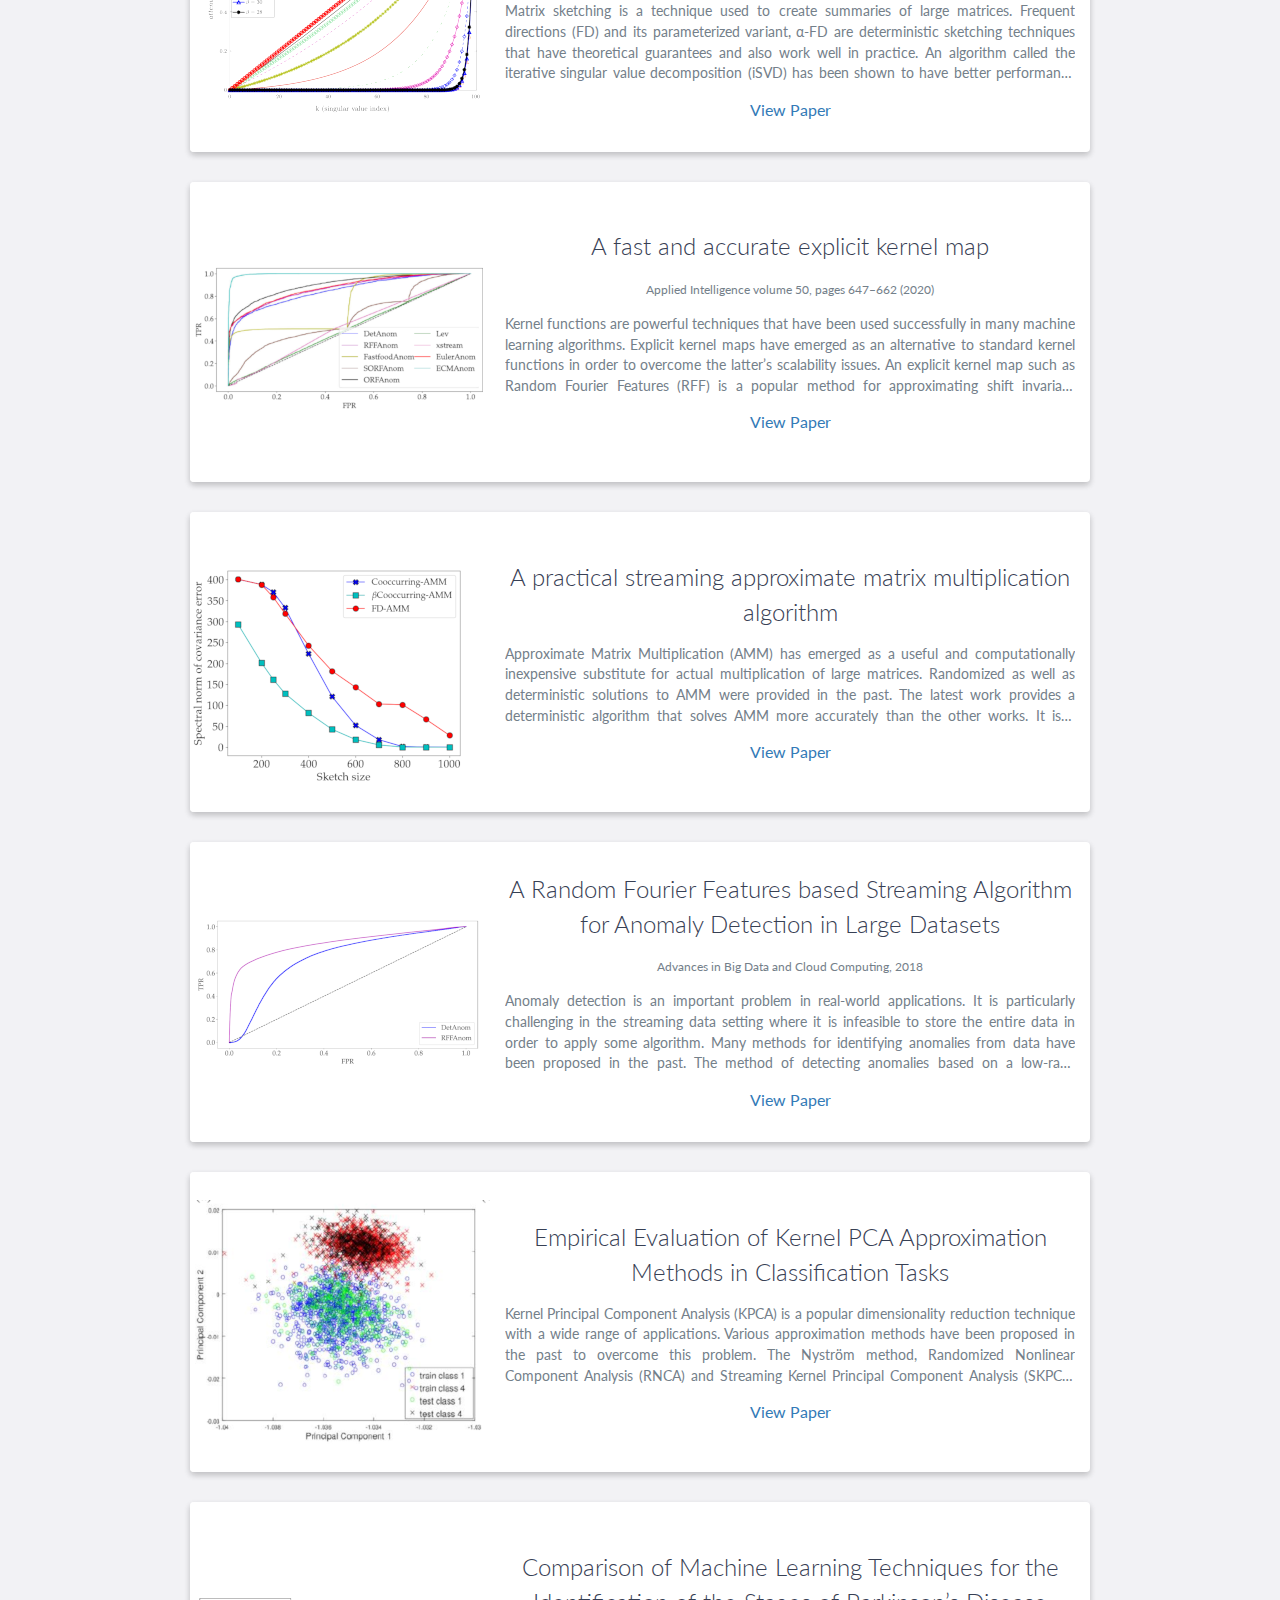
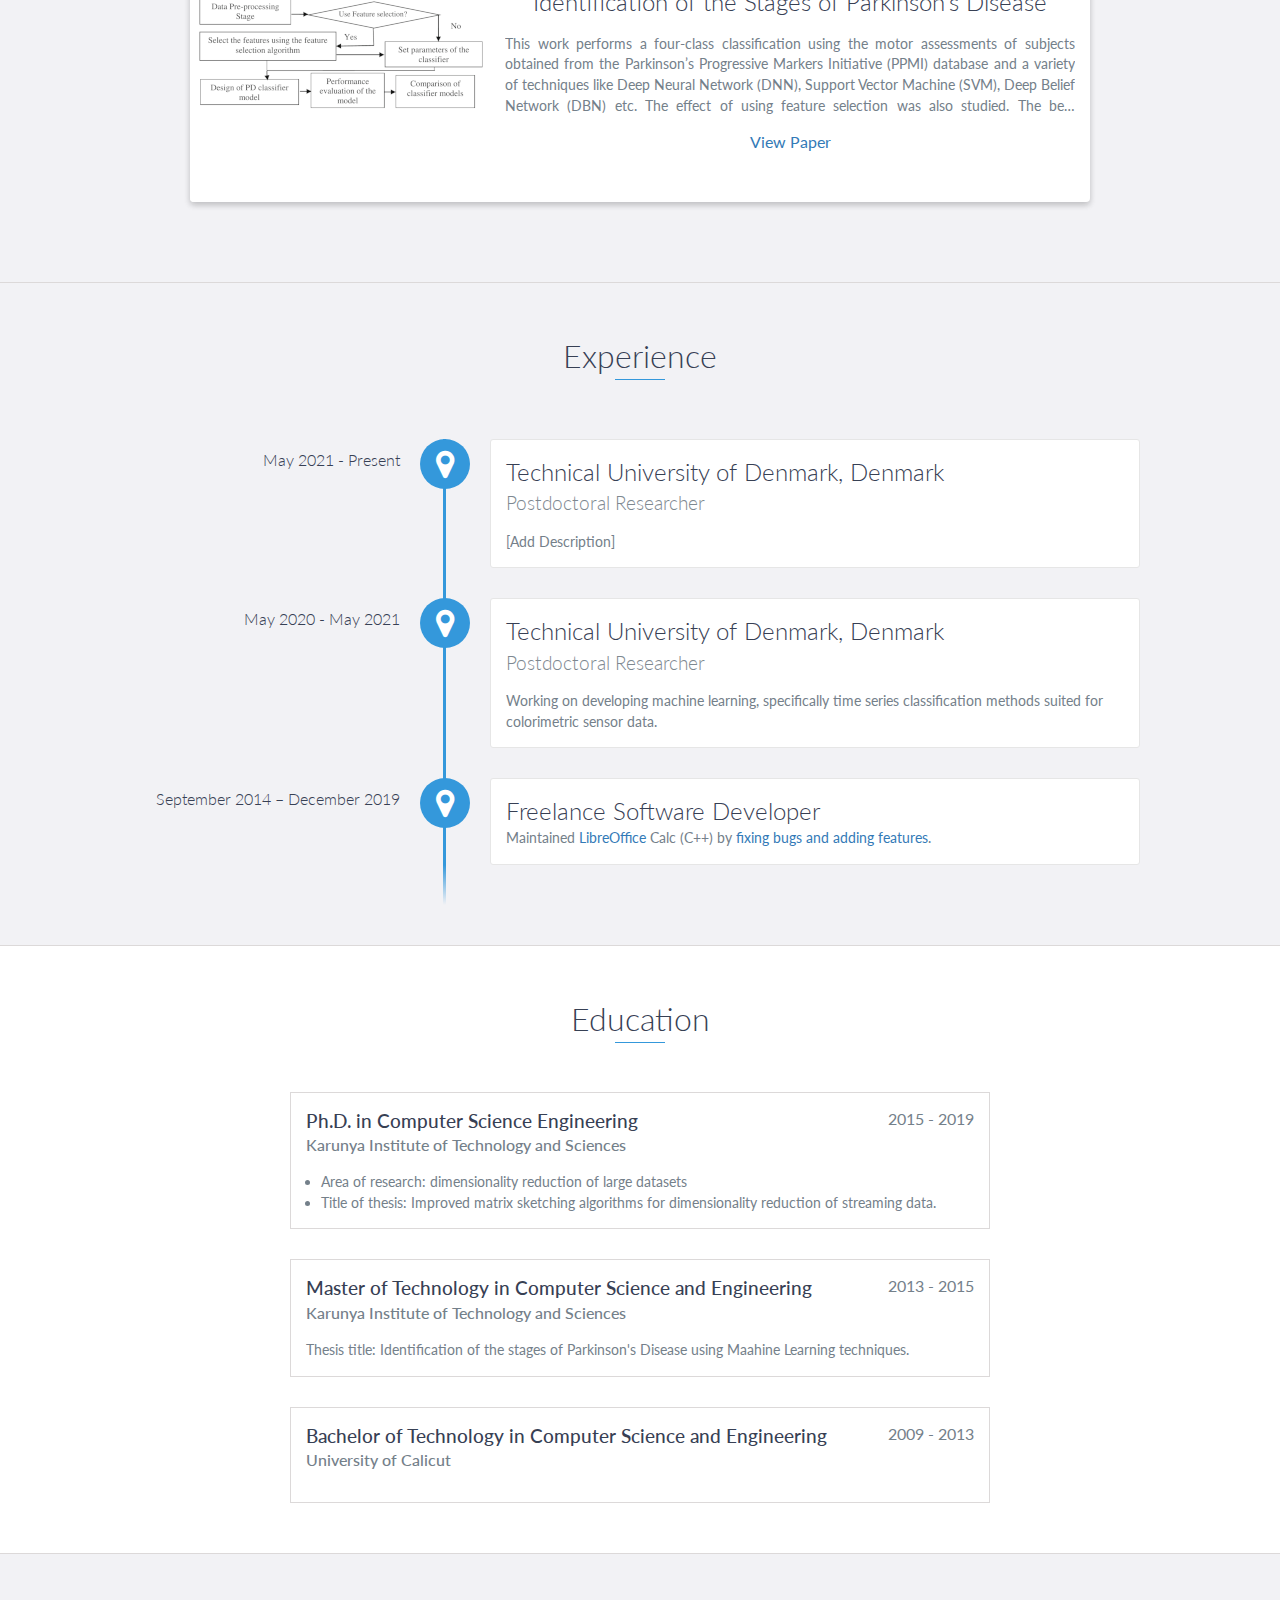
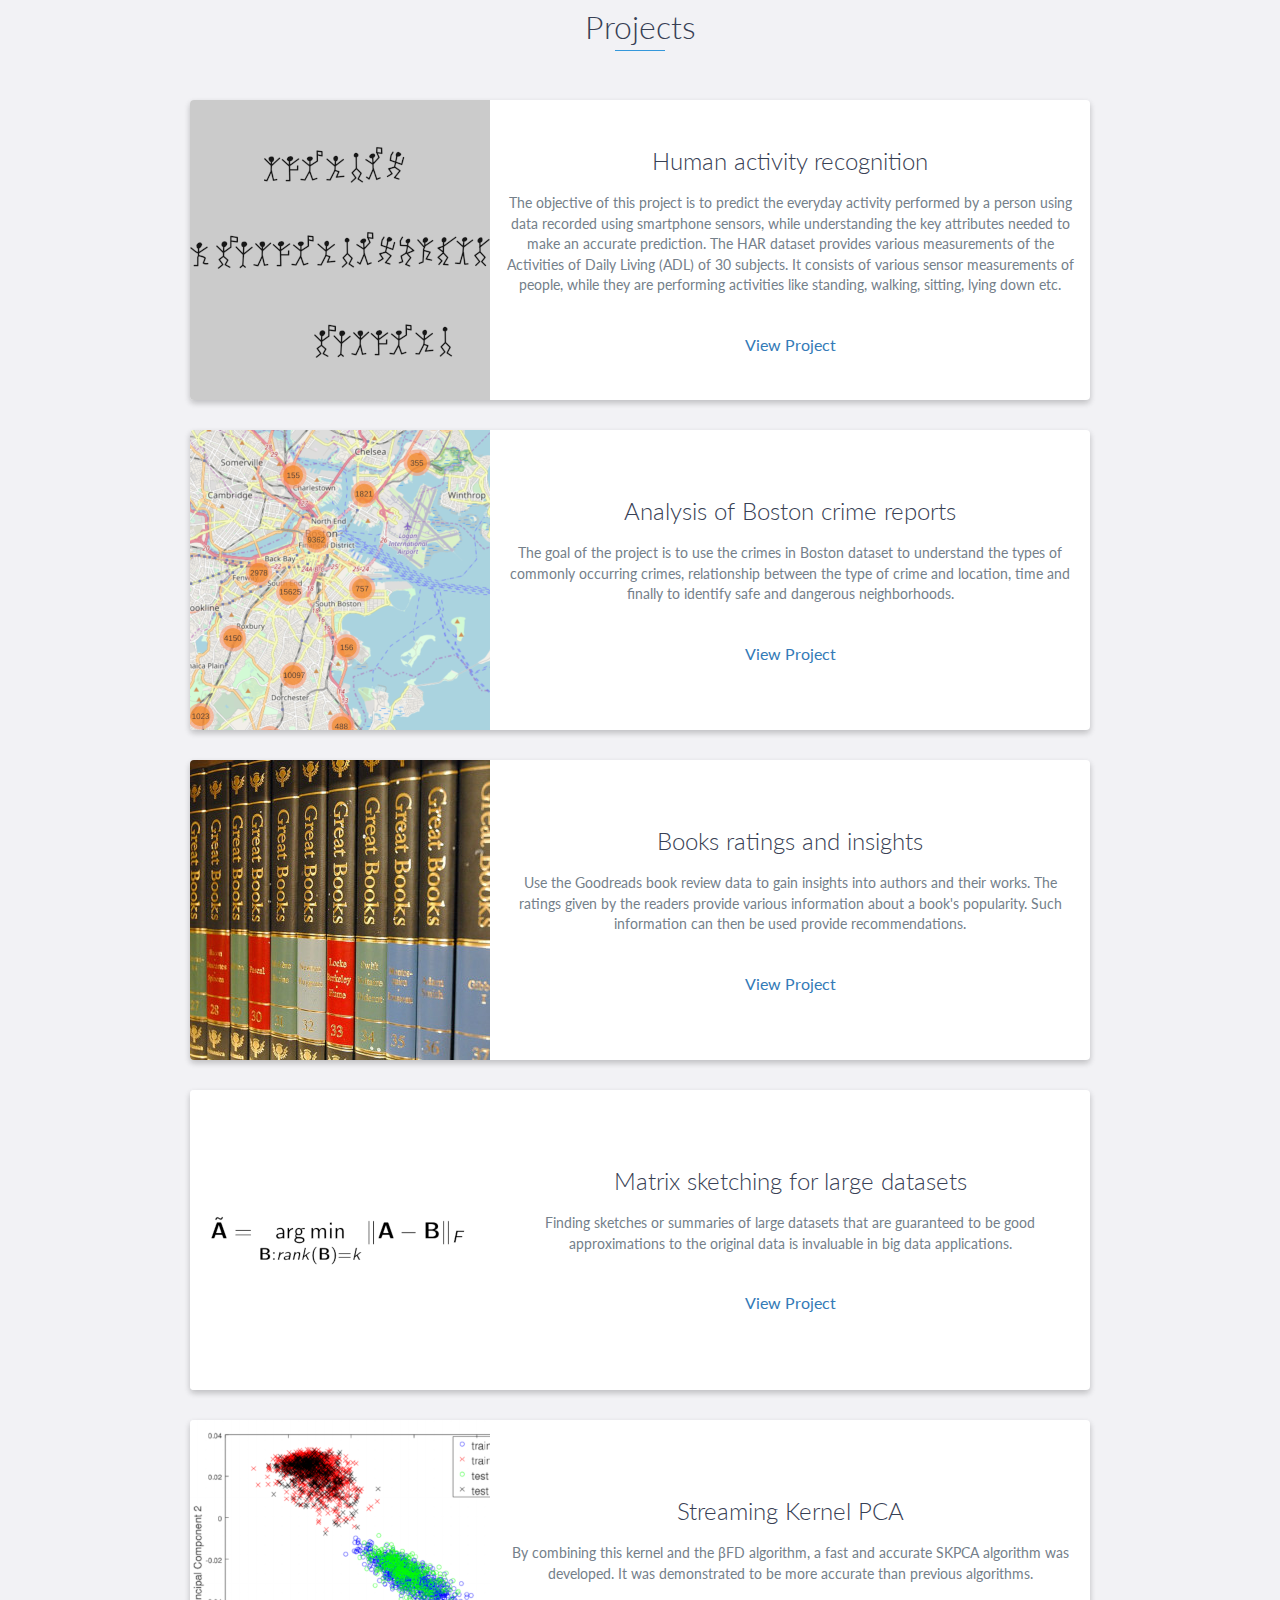
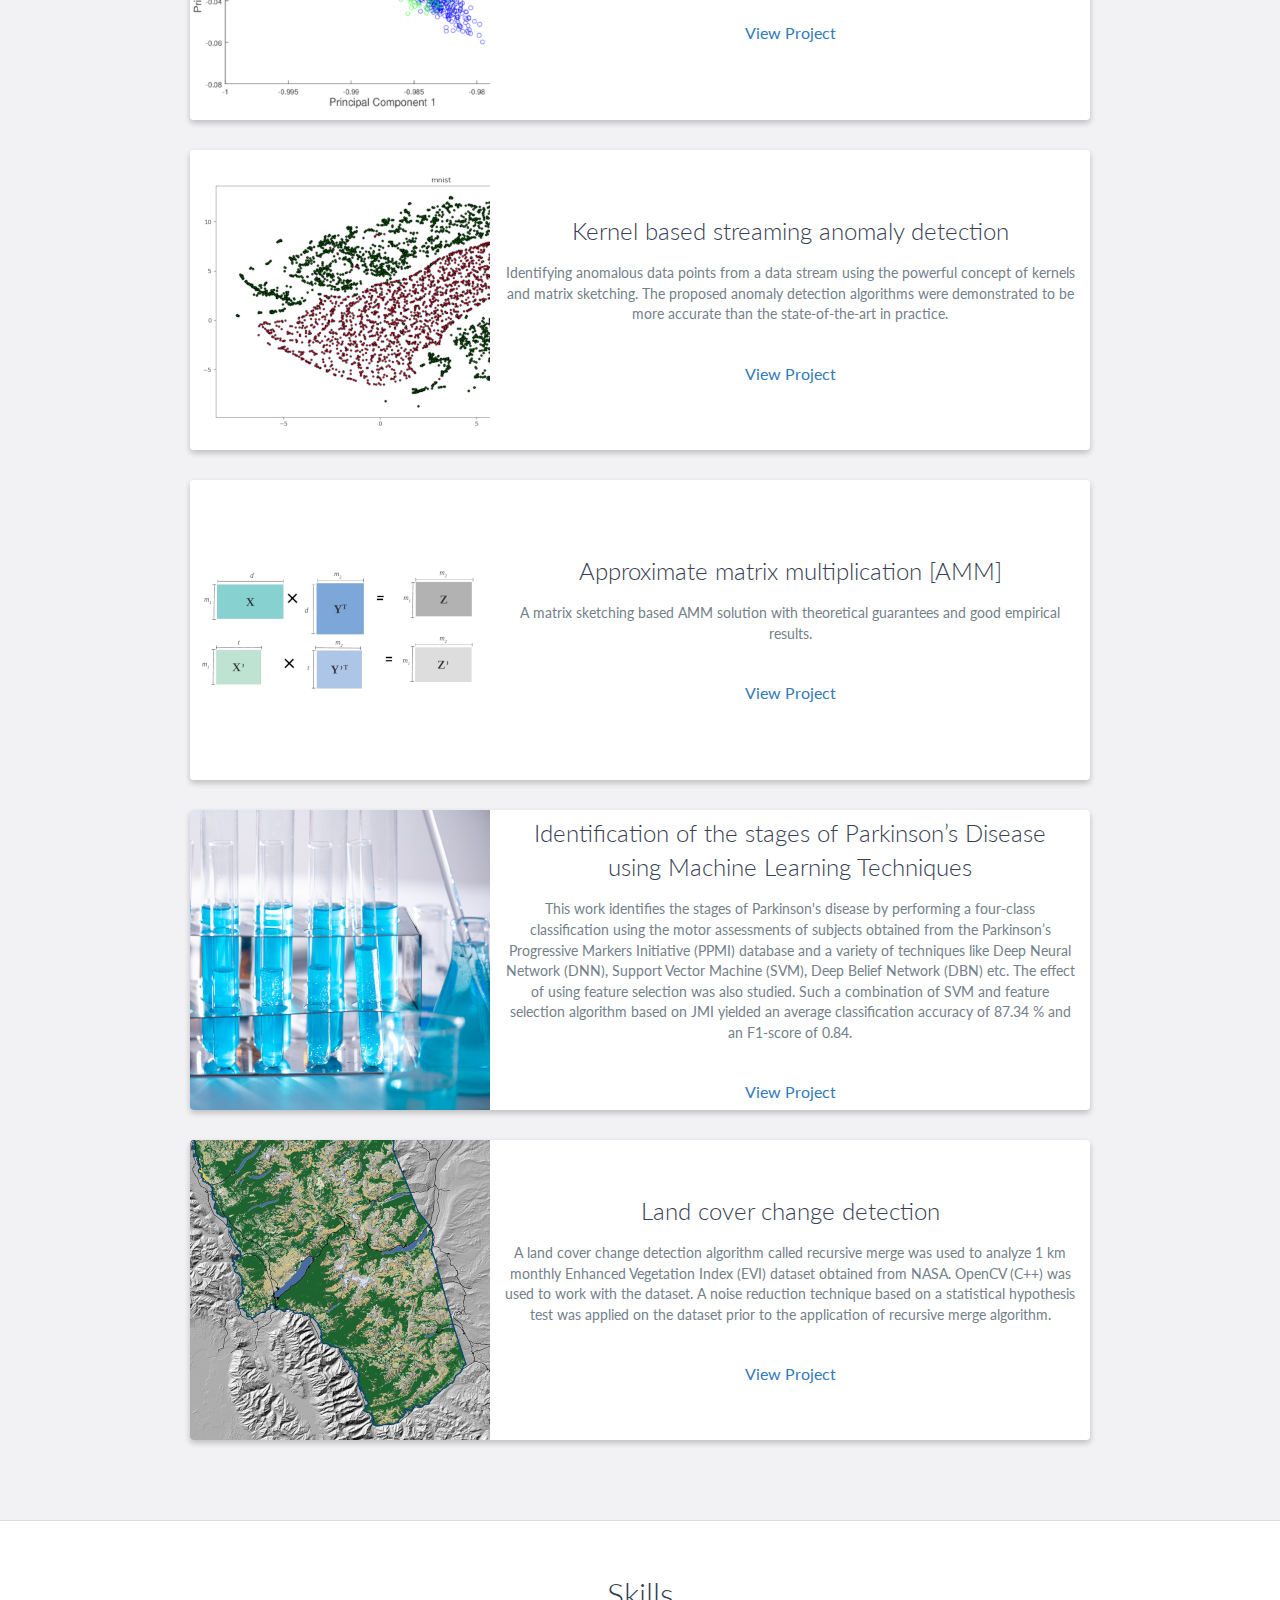
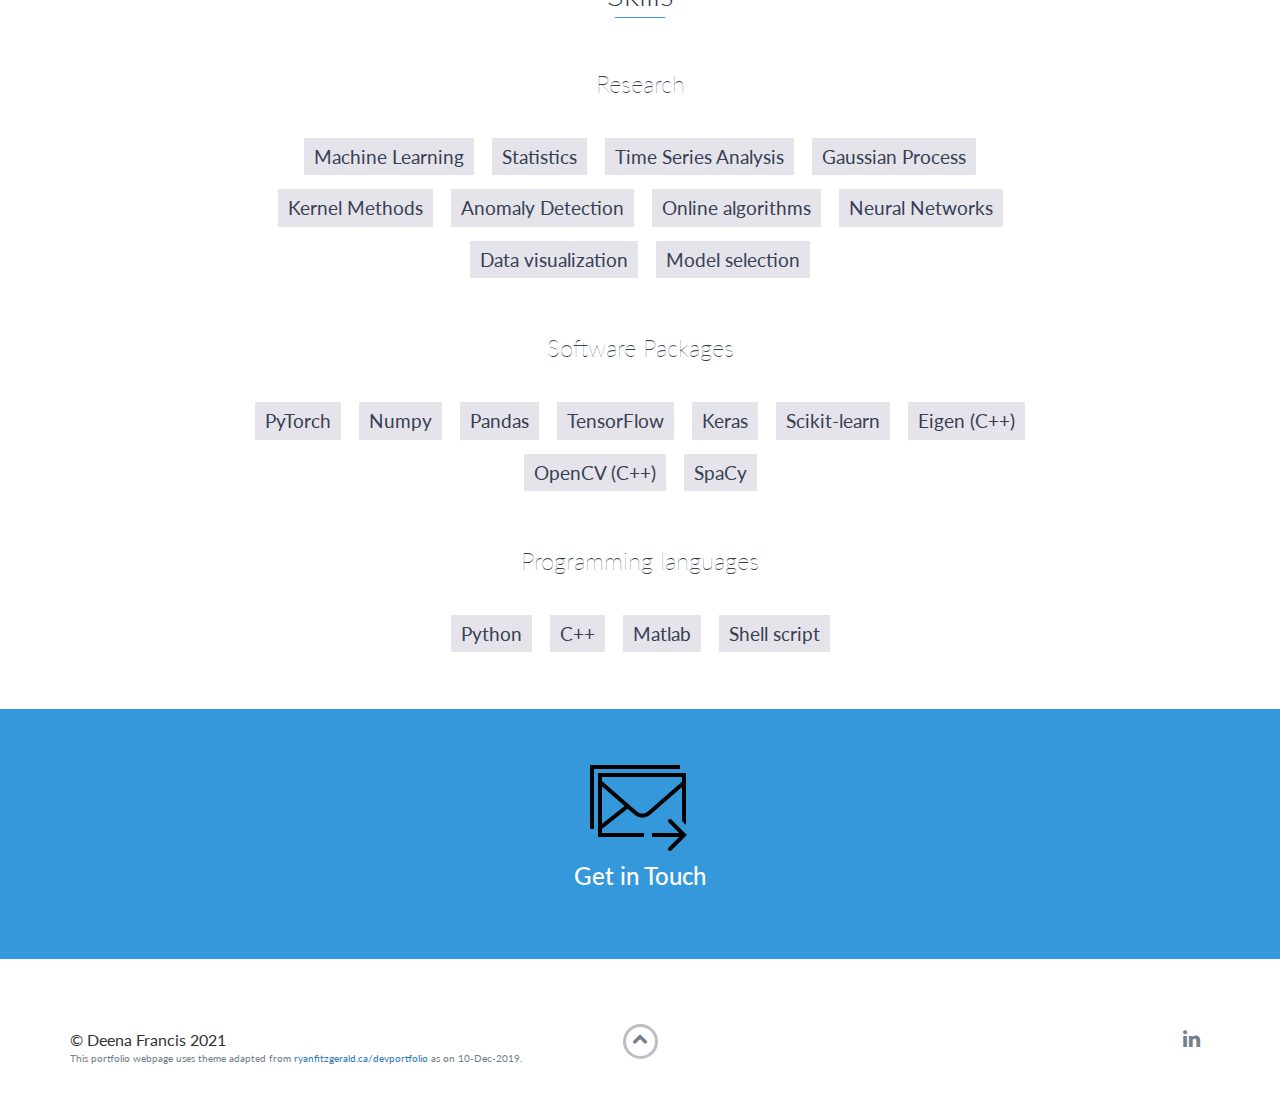
==== commit e1da4df5: "add images to new publications" ====
--- a/index.html
+++ b/index.html
@@ -119,9 +119,8 @@
                 </div>
                 <!-- End .project -->
                 <div class="project shadow-large">
-                    <div class="project-image">
-                        <!--<img src="images/smartfactory.jpg" width="300" height="300"/>-->
-                        <div style="width:300px; height:300px; background: rgb(212, 212, 212);"></div>
+                    <div class="project-image" style="background: rgb(212, 212, 212);">
+                        <img src="images/smart-manufacturing.png" width="300" height="300"/>
                     </div>
                     <!-- End .project-image -->
                     <div class="project-info">
@@ -142,8 +141,8 @@
                 </div>
                 <!-- End .project -->
                 <div class="project shadow-large">
-                    <div class="project-image">
-                        <div style="width:300px; height:300px; background: rgb(212, 212, 212);"></div>
+                    <div class="project-image" style="background: rgb(212, 212, 212);">
+                        <img src="images/data-driven.png" width="300" height="300"/>
                     </div>
                     <!-- End .project-image -->
                     <div class="project-info">
@@ -163,9 +162,8 @@
                 </div>
                 <!-- End .project -->
                 <div class="project shadow-large">
-                    <div class="project-image">
-                        <!--<img src="images/precision-farming.png" width="300" height="300"/>-->
-                        <div style="width:300px; height:300px; background: rgb(212, 212, 212);"></div>
+                    <div class="project-image" style="background: rgb(212, 212, 212);">
+                        <img src="images/simulation.jpg" width="300" height="300"/>
                     </div>
                     <!-- End .project-image -->
                     <div class="project-info">
@@ -185,8 +183,8 @@
                 </div>
                 <!-- End .project -->
                 <div class="project shadow-large">
-                    <div class="project-image">
-                        <div style="width:300px; height:300px; background: rgb(212, 212, 212);"></div>
+                    <div class="project-image" style="background: rgb(212, 212, 212);">
+                        <img src="images/kernelapprox.png" width="300" height="300"/>
                     </div>
                     <!-- End .project-image -->
                     <div class="project-info">
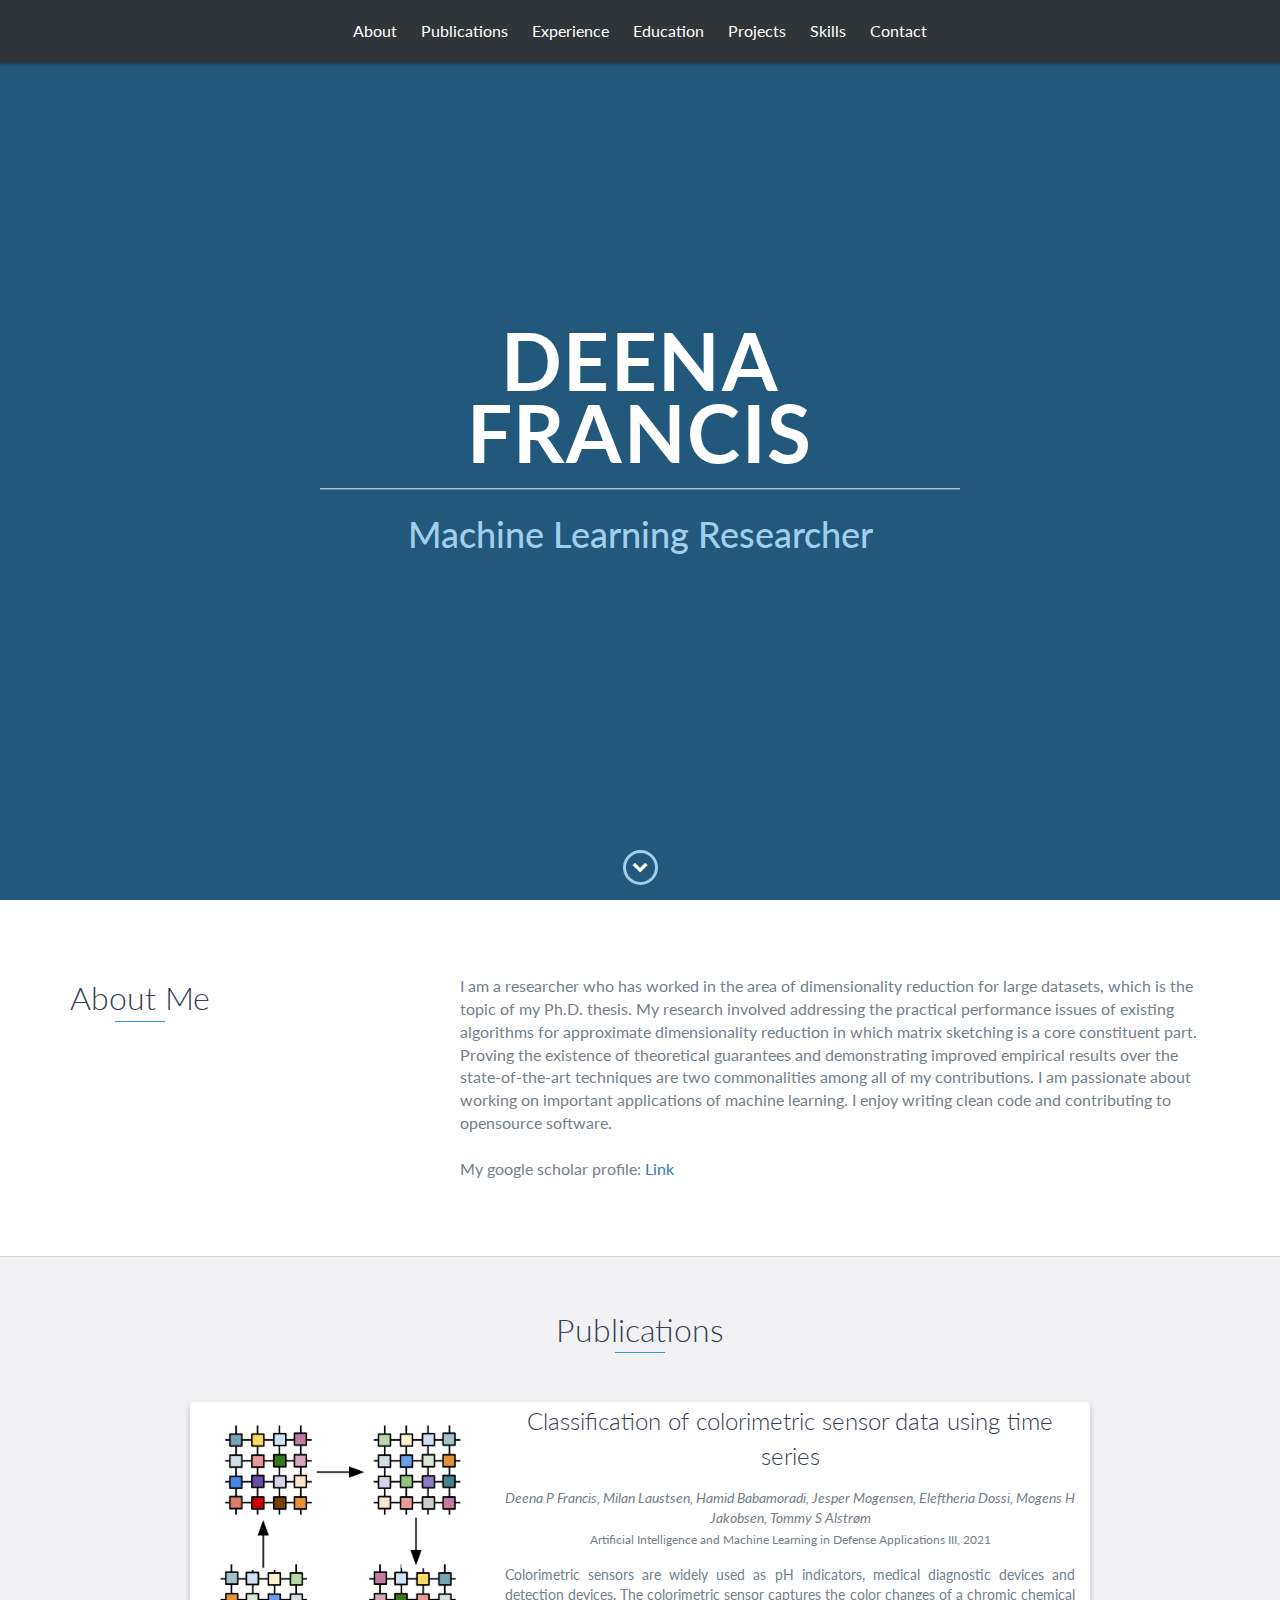
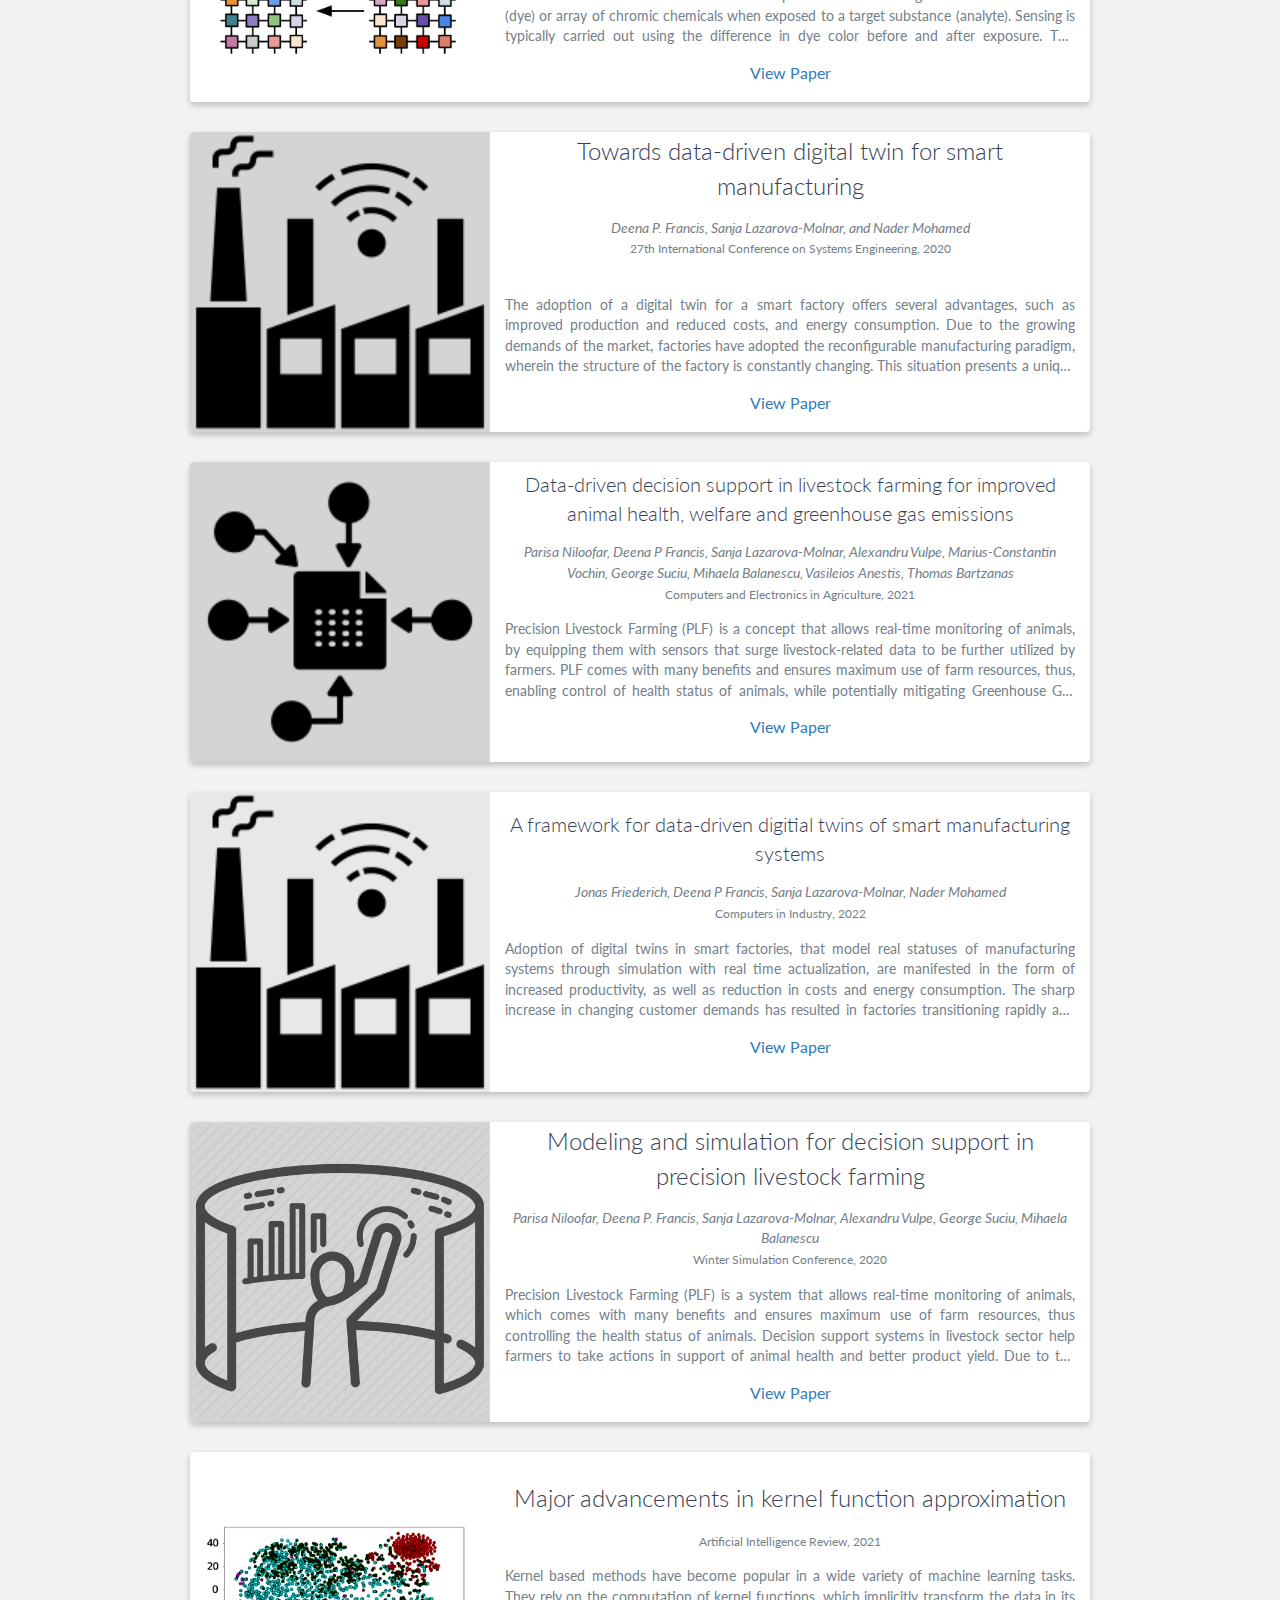
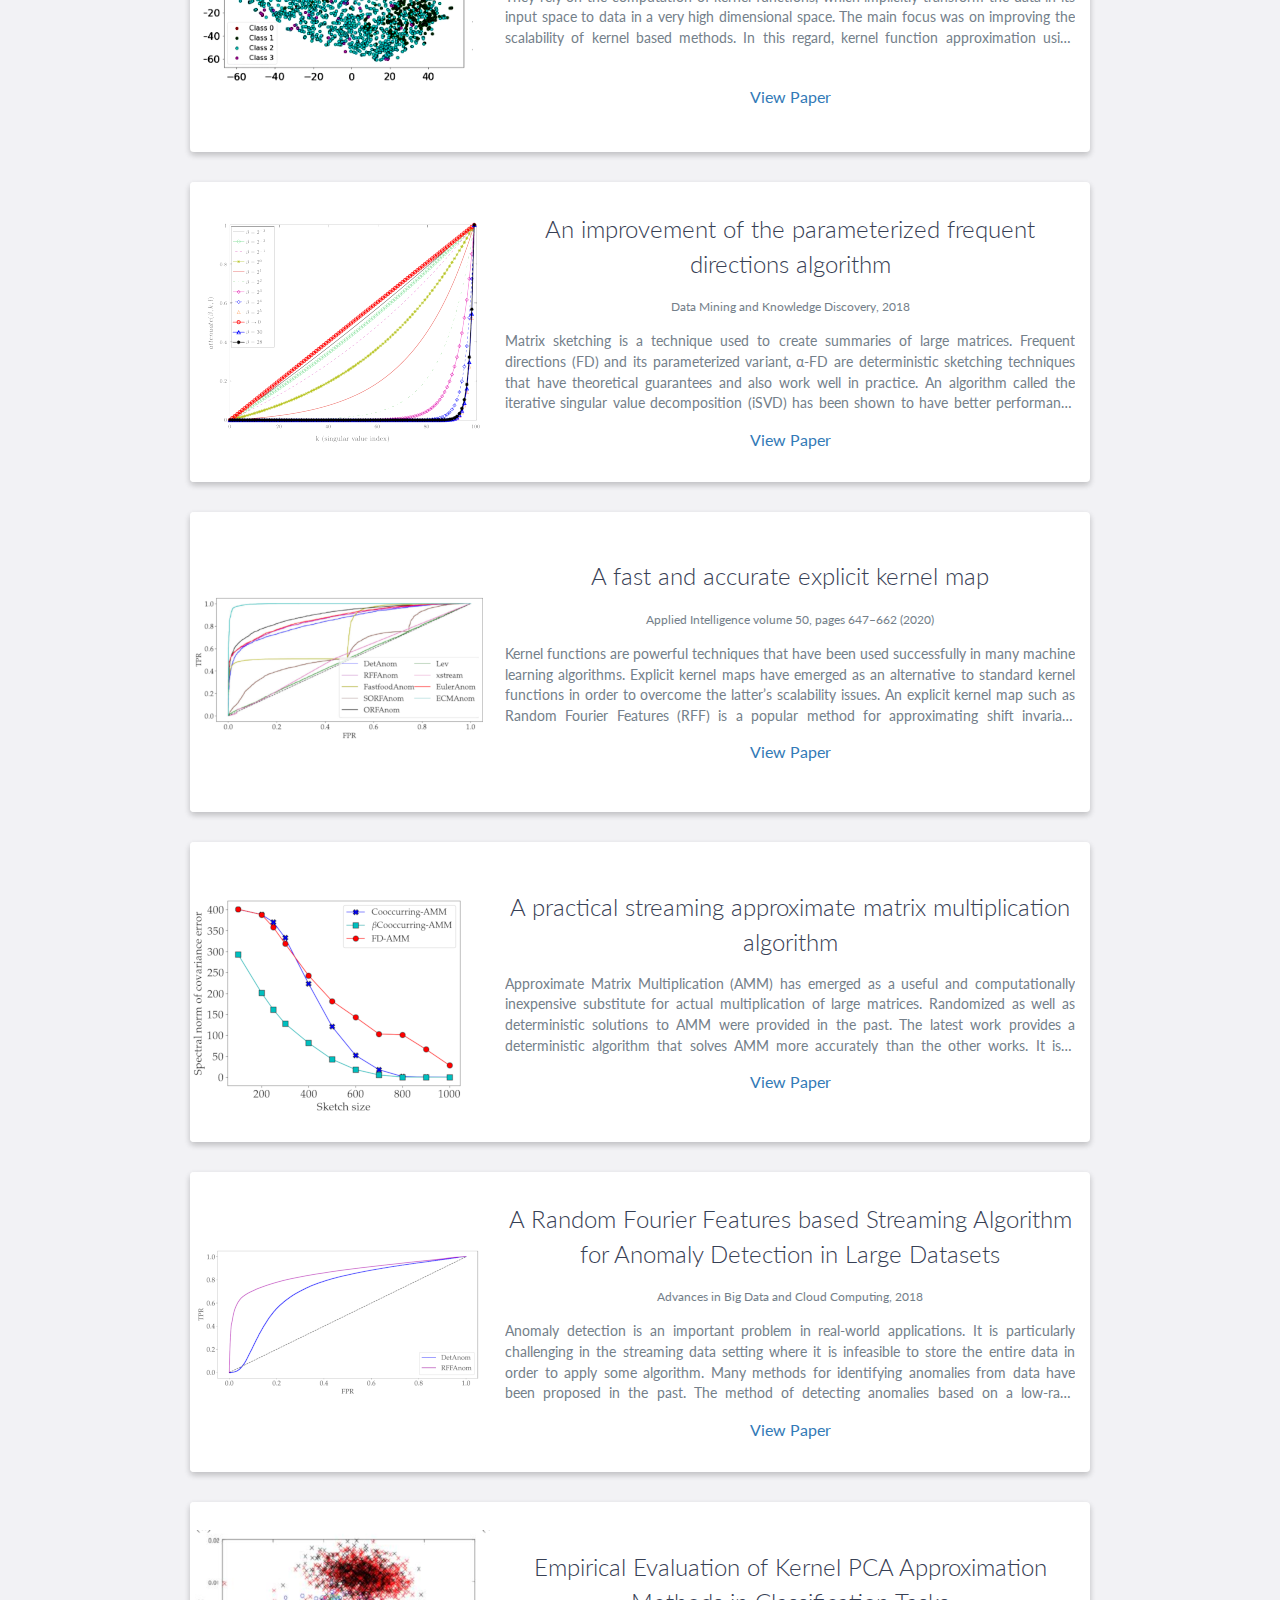
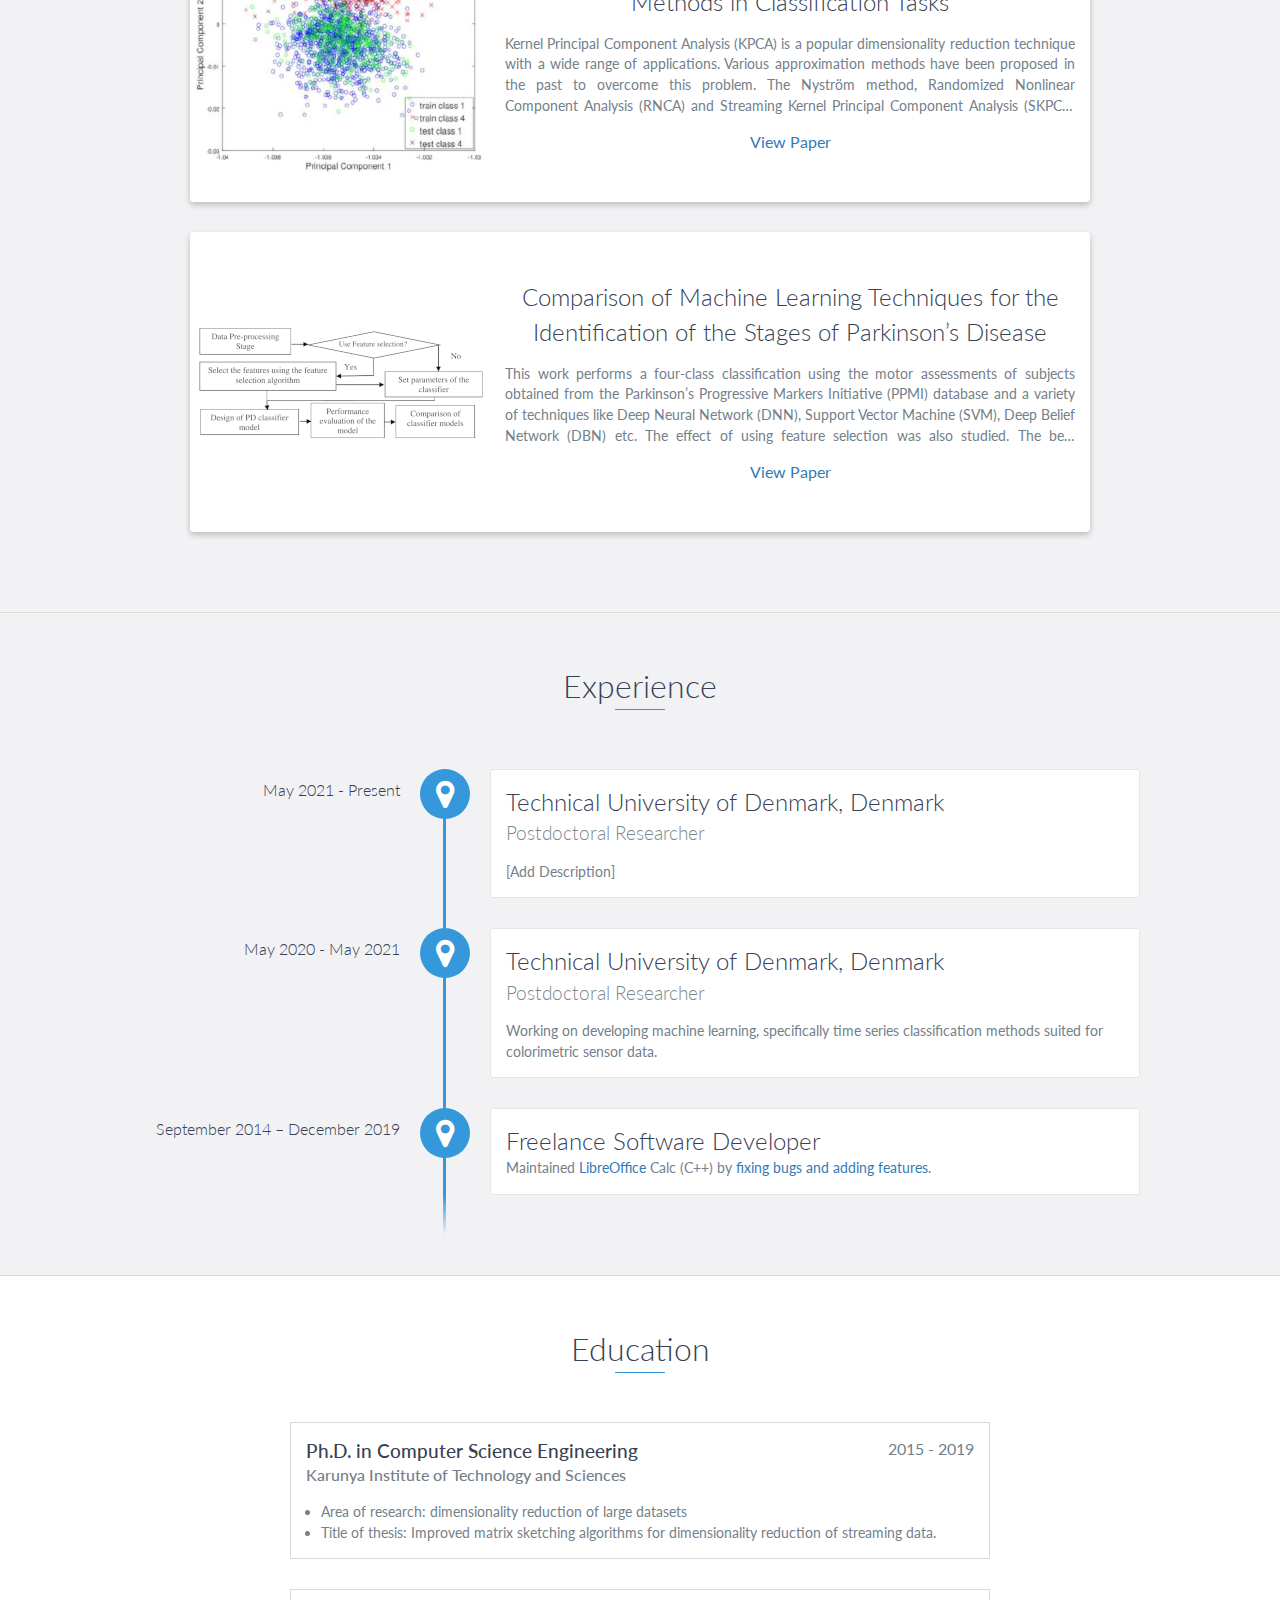
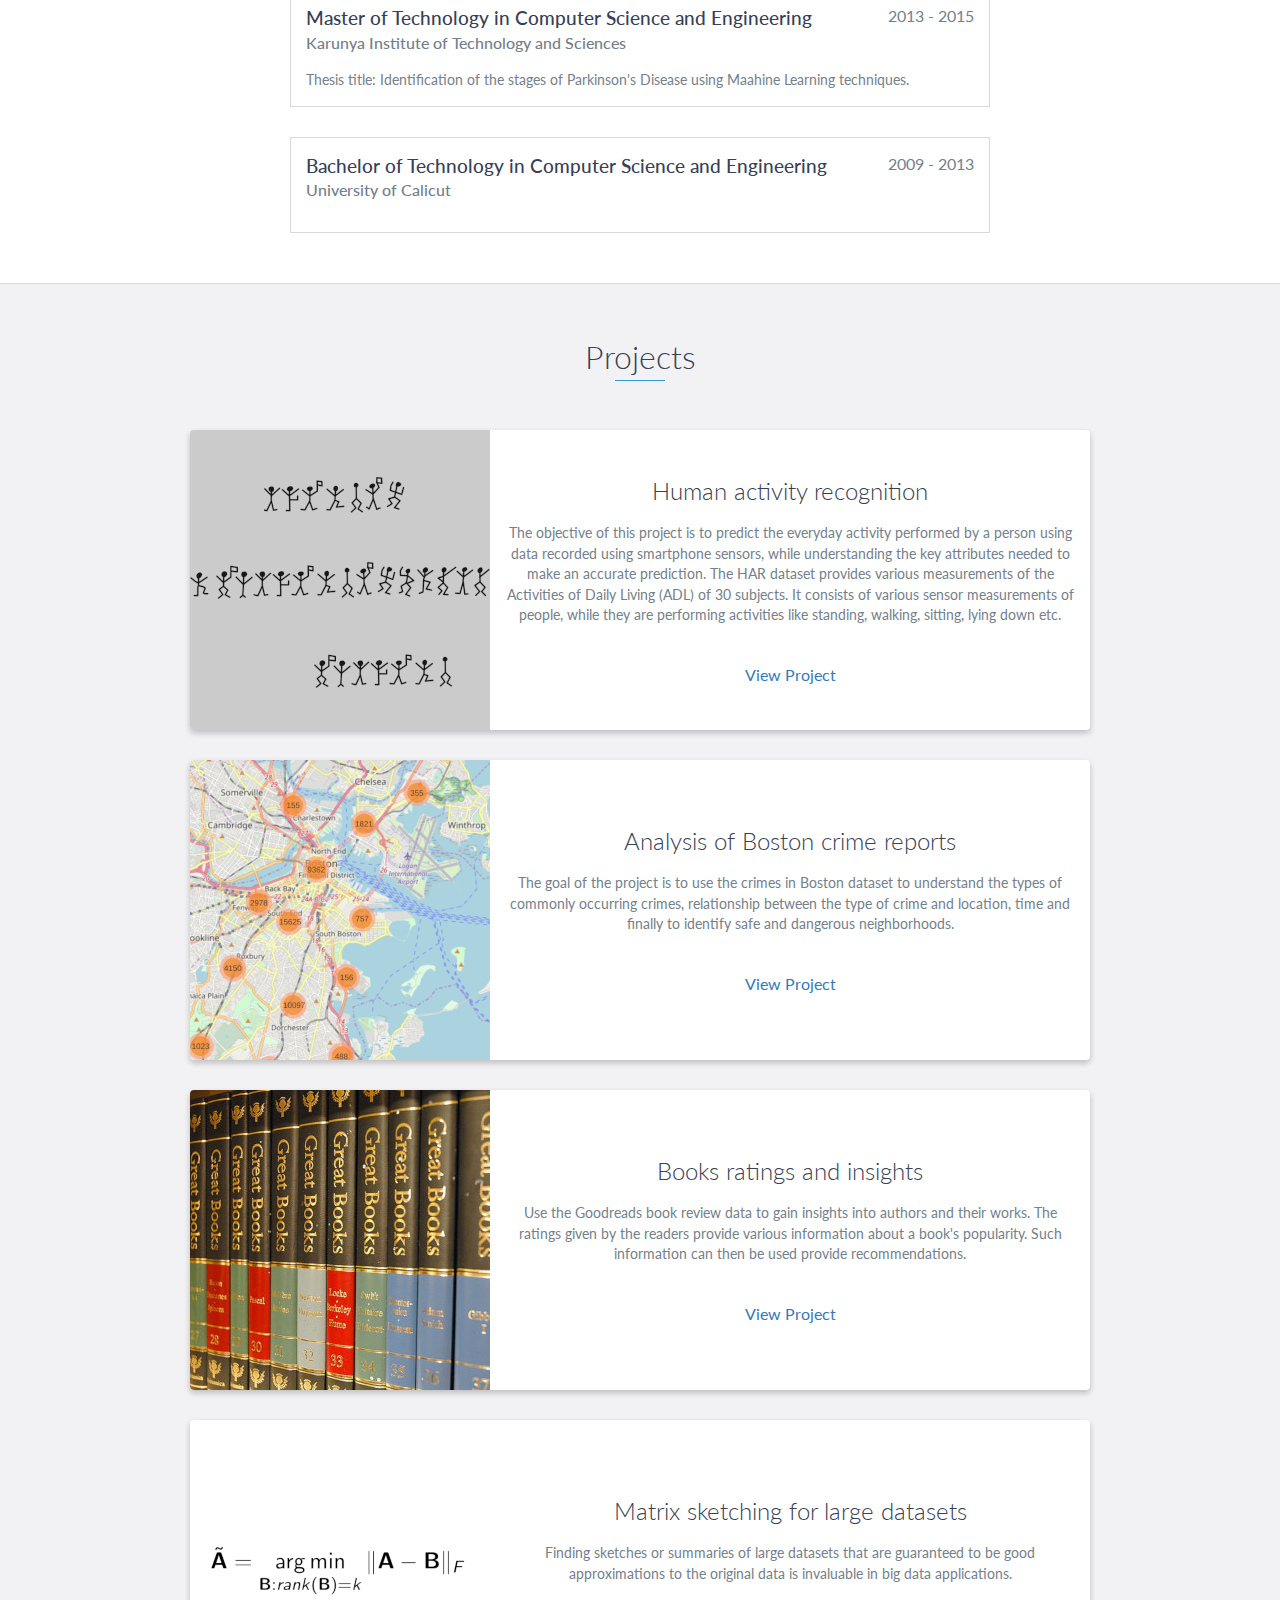
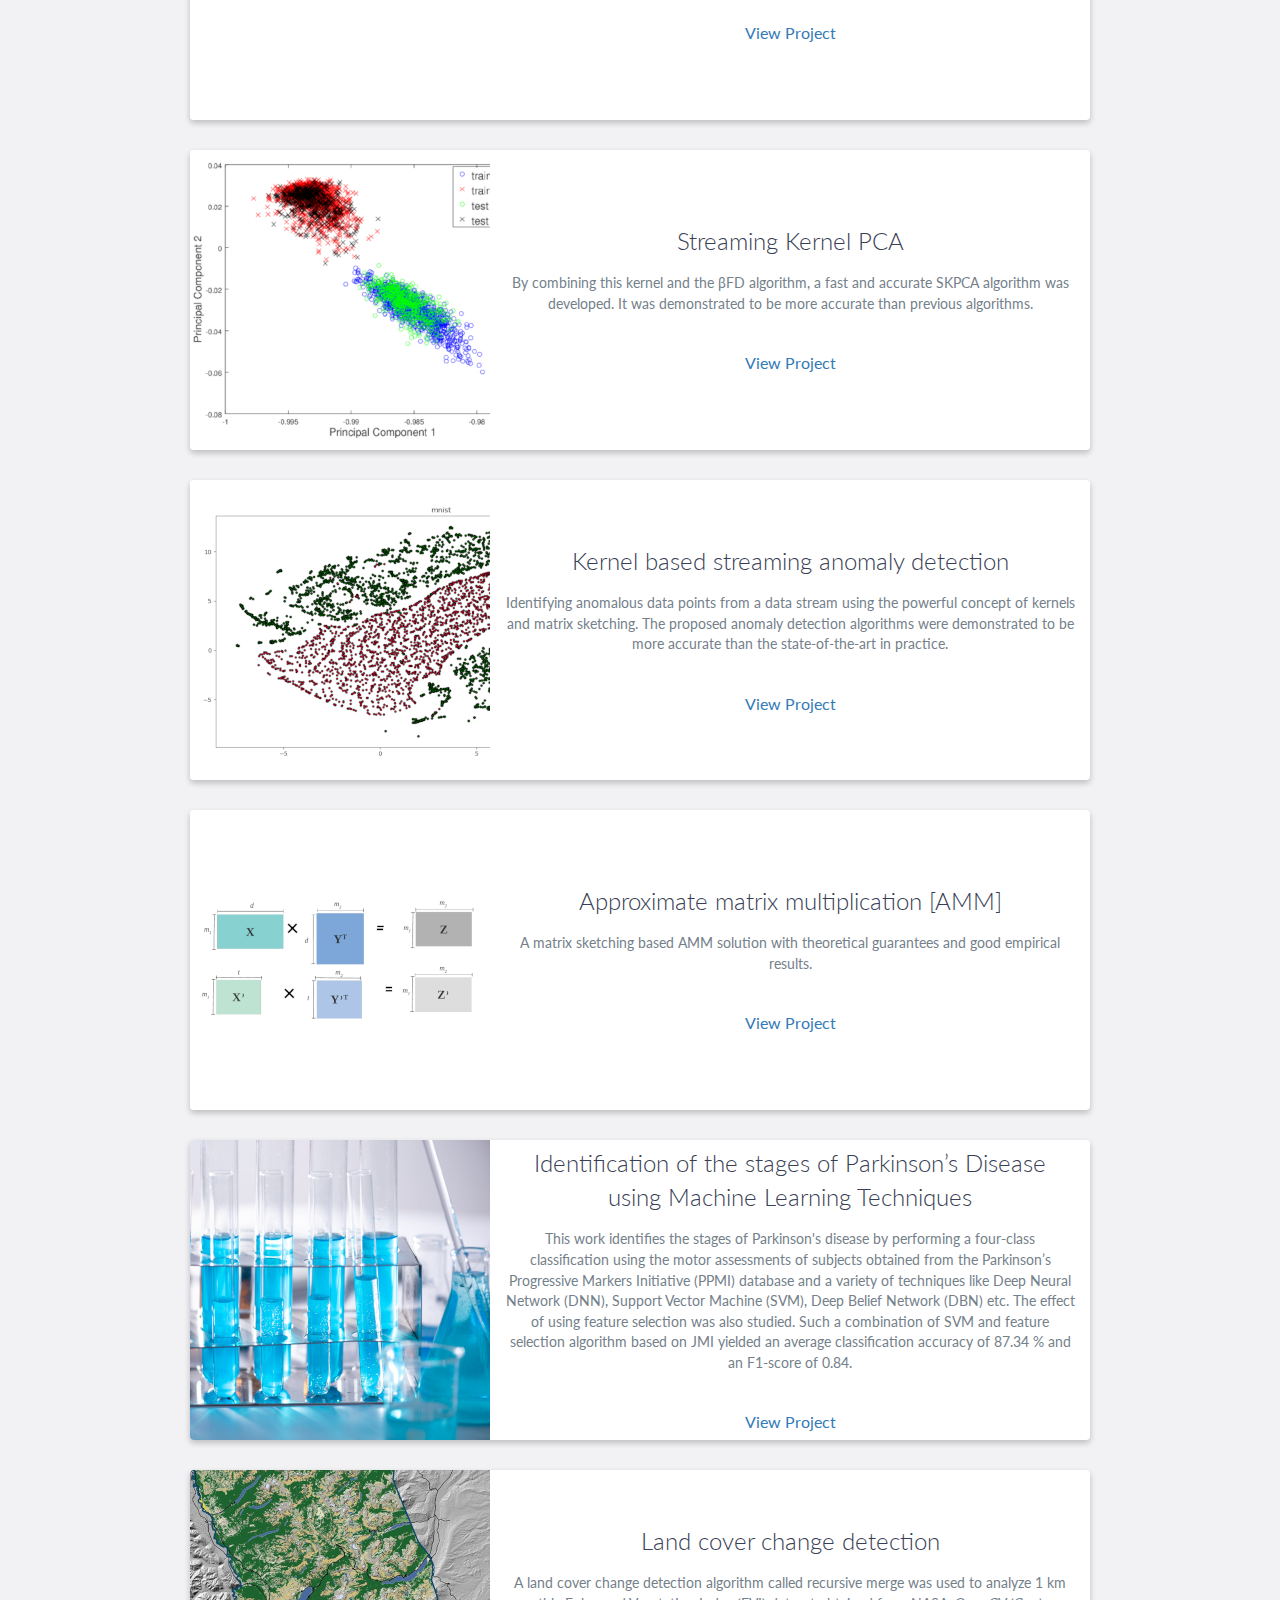
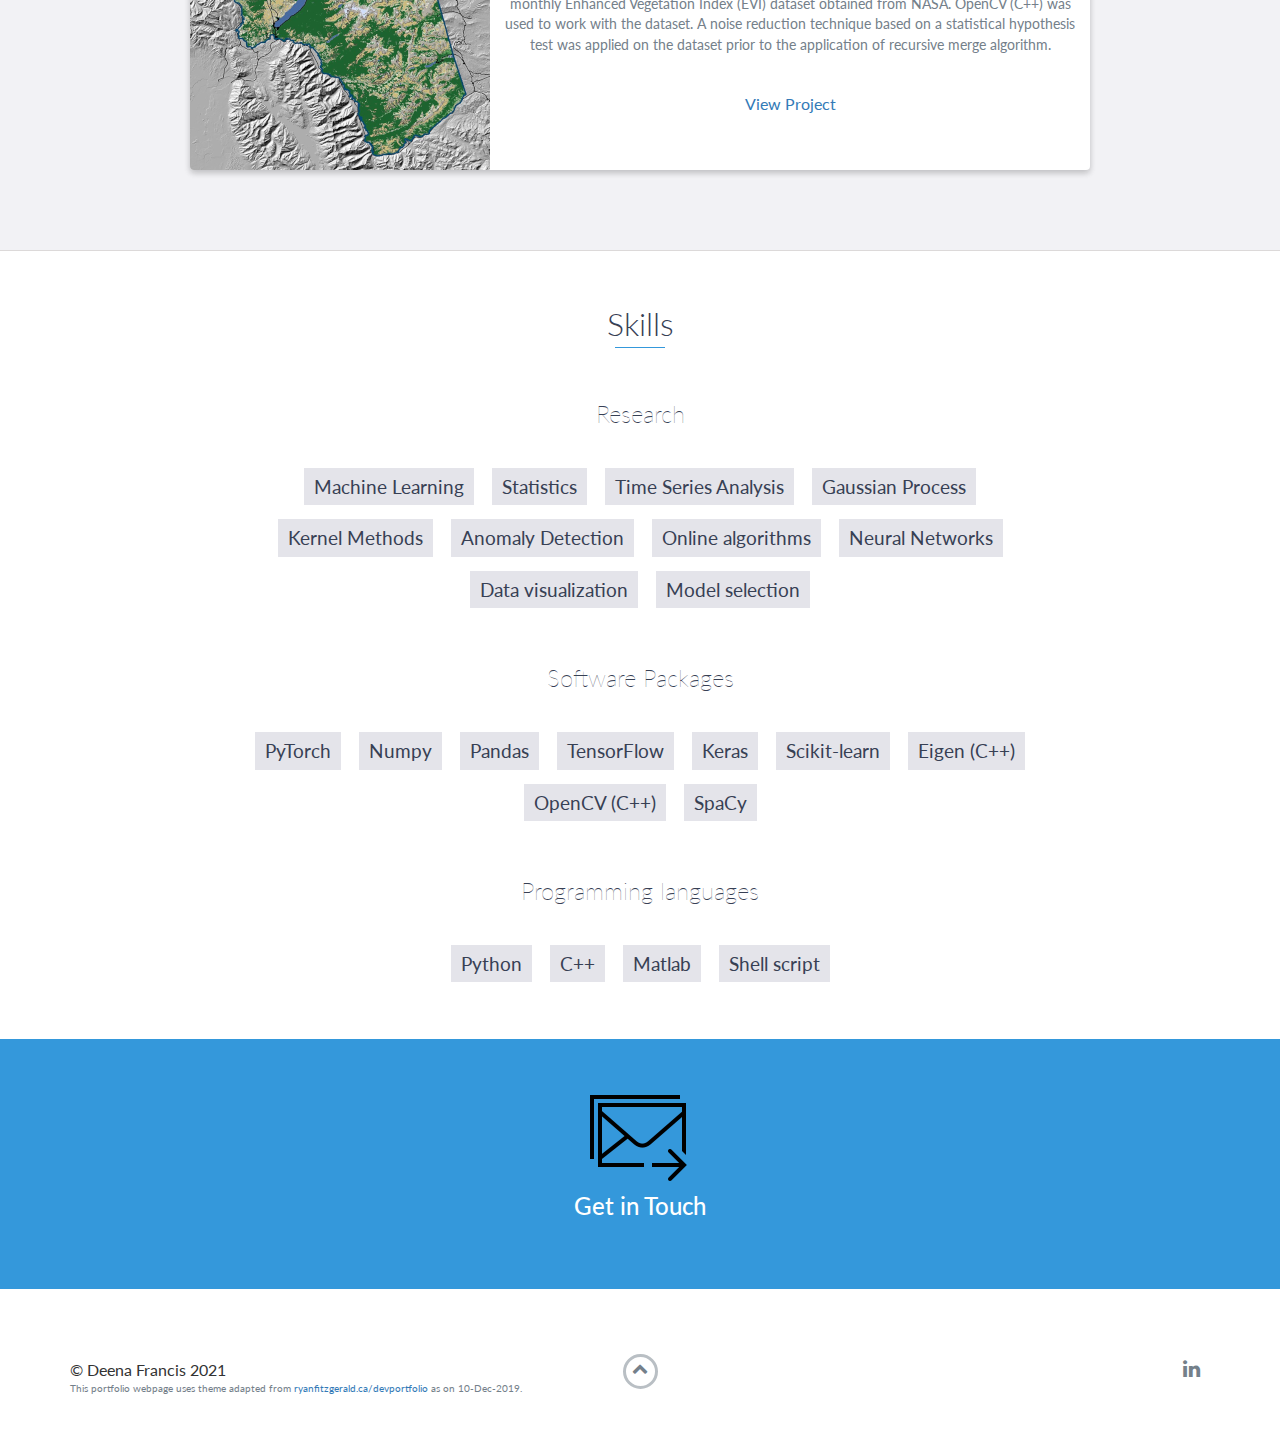
==== commit 3baecd3b: "add new publication" ====
--- a/index.html
+++ b/index.html
@@ -31,19 +31,19 @@
                 <a href="#publications">Publications</a>
             </li>
             <li>
-                <a href="#experience">Experience</a>
+                <a href="#experience" class="no-scroll">Experience</a>
             </li>
             <li>
-                <a href="#education">Education</a>
+                <a href="#education" class="no-scroll">Education</a>
             </li>
             <li>
-                <a href="#projects">Projects</a>
+                <a href="#projects" class="no-scroll">Projects</a>
             </li>
             <li>
-                <a href="#skills">Skills</a>
+                <a href="#skills" class="no-scroll">Skills</a>
             </li>
             <li>
-                <a href="#contact">Contact</a>
+                <a href="#contact" class="no-scroll">Contact</a>
             </li>
         </ul>
     </header>
@@ -156,6 +156,27 @@
                                 Precision Livestock Farming (PLF) is a concept that allows real-time monitoring of animals, by equipping them with sensors that surge livestock-related data to be further utilized by farmers. PLF comes with many benefits and ensures maximum use of farm resources, thus, enabling control of health status of animals, while potentially mitigating Greenhouse Gas (GHG) emissions. Due to the complexity of the decision making processes in the livestock industries, data-driven decision support systems based on not only real-time data but also expert knowledge, help farmers to take actions in support of animal health and better product yield. These decision support systems are typically based on machine learning, statistical analysis, and modeling and simulation tools. Combining expert knowledge with data obtained from sensors minimizes the risk of making poor decisions and helps to assess the impact of different strategies before applying them in reality. In this paper, we highlight the role of data-driven decision support tools in PLF, and provide an extensive overview and categorization of the different data-driven approaches with respect to the relevant livestock farming goals. We, furthermore, discuss the challenges associated with reduction of GHG emissions using PLF.
                             </p>
                             <a href="https://www.sciencedirect.com/science/article/abs/pii/S0168169921004233" target="_blank">View Paper</a>
+                        </p>
+                    </div>
+                    <!-- End .project-info -->
+                </div>
+                <!-- End .project -->
+                <div class="project shadow-large">
+                    <div class="project-image" style="background: rgb(232, 232, 232);">
+                        <img src="images/smart-manufacturing.png" width="300" height="300"/>
+                    </div>
+                    <!-- End .project-image -->
+                    <div class="project-info">
+                        <h3 style="font-size: 20px;">A framework for data-driven digitial twins of smart manufacturing systems</h3>
+                        <p>
+                            <i>Jonas Friederich, Deena P Francis, Sanja Lazarova-Molnar, Nader Mohamed</i>
+                            <br>
+                            <small>Computers in Industry, 2022</small>
+                            <br>
+                            <p class="abstract">
+                                Adoption of digital twins in smart factories, that model real statuses of manufacturing systems through simulation with real time actualization, are manifested in the form of increased productivity, as well as reduction in costs and energy consumption. The sharp increase in changing customer demands has resulted in factories transitioning rapidly and yielding shorter product life cycles. Traditional modeling and simulation approaches are not suited to handle such scenarios. As a possible solution, we propose a generic data-driven framework for automated generation of simulation models as basis for digital twins for smart factories. The novelty of our proposed framework is in the data-driven approach that exploits advancements in machine learning and process mining techniques, as well as continuous model improvement and validation. The goal of the framework is to minimize and fully define, or even eliminate, the need for expert knowledge in the extraction of the corresponding simulation models. We illustrate our framework through a case study.
+                            </p>
+                            <a href="https://www.sciencedirect.com/science/article/pii/S0166361521001937" target="_blank">View Paper</a>
                         </p>
                     </div>
                     <!-- End .project-info -->
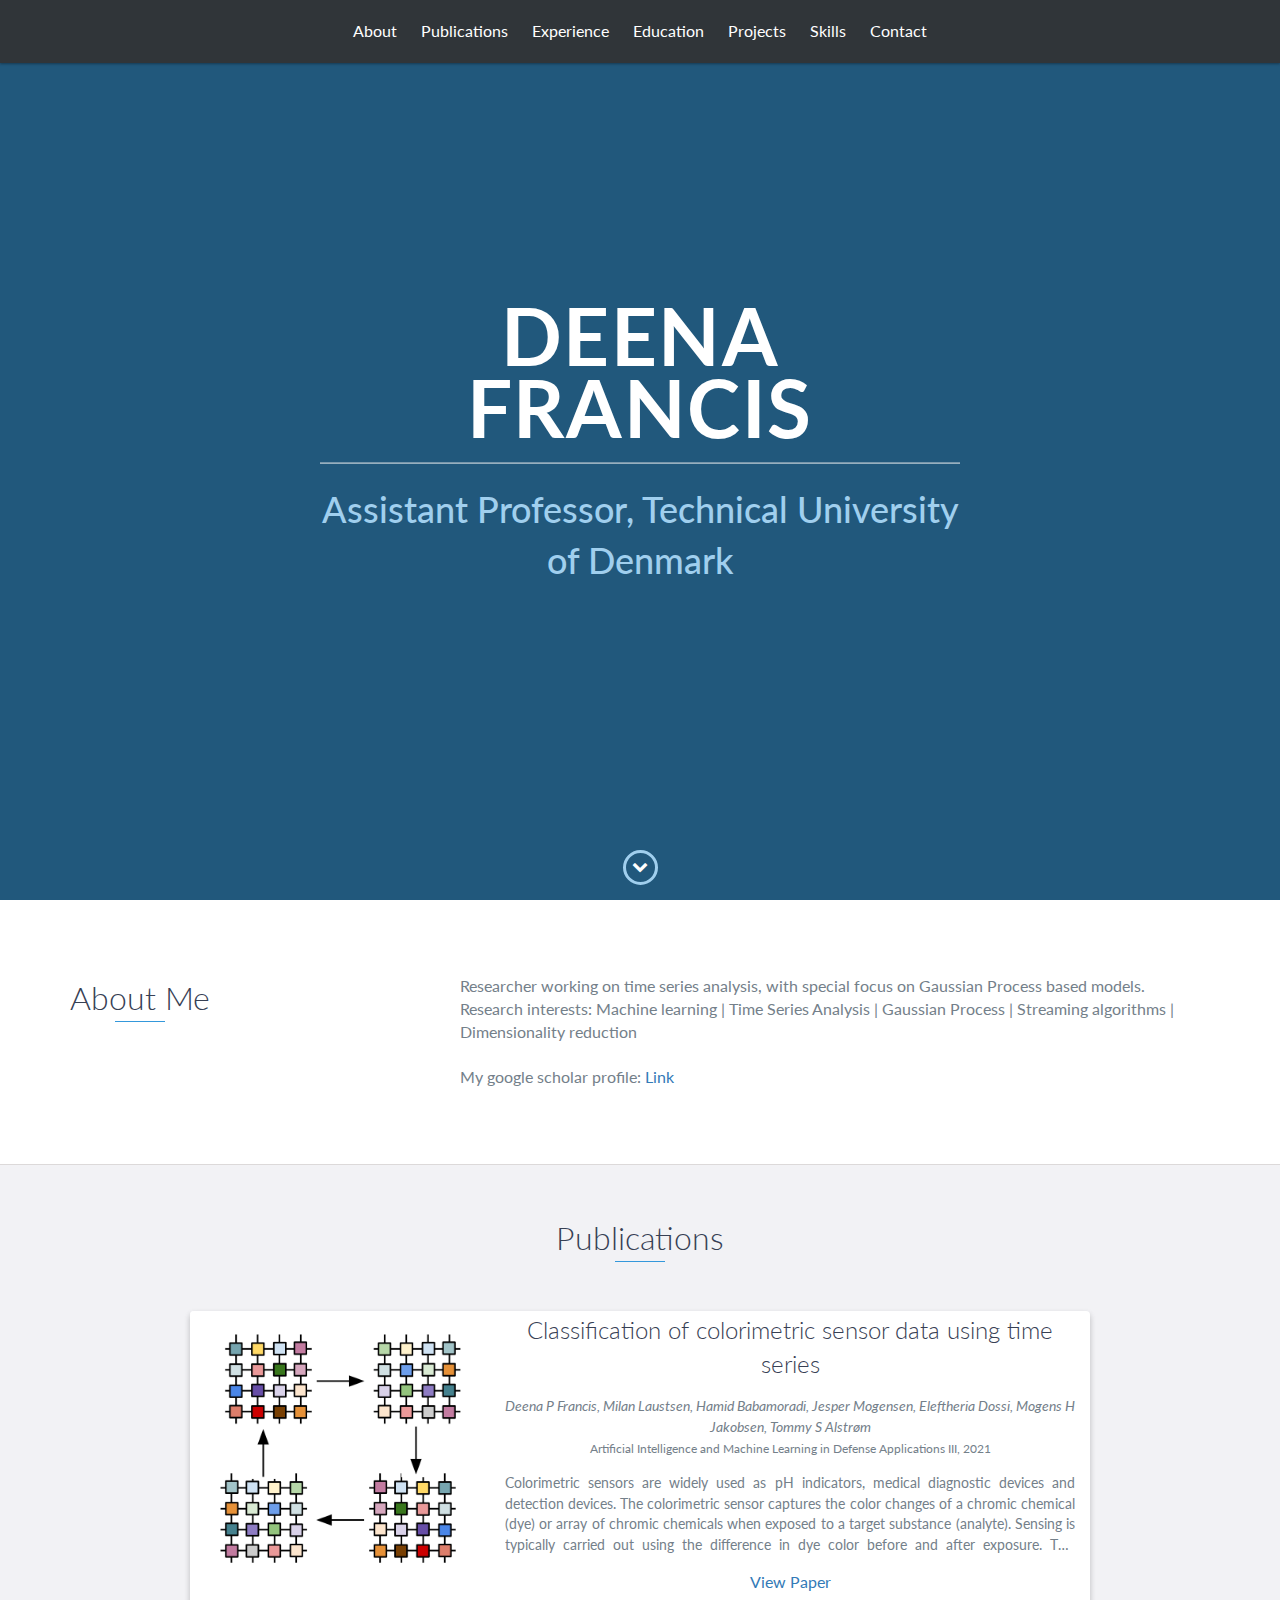
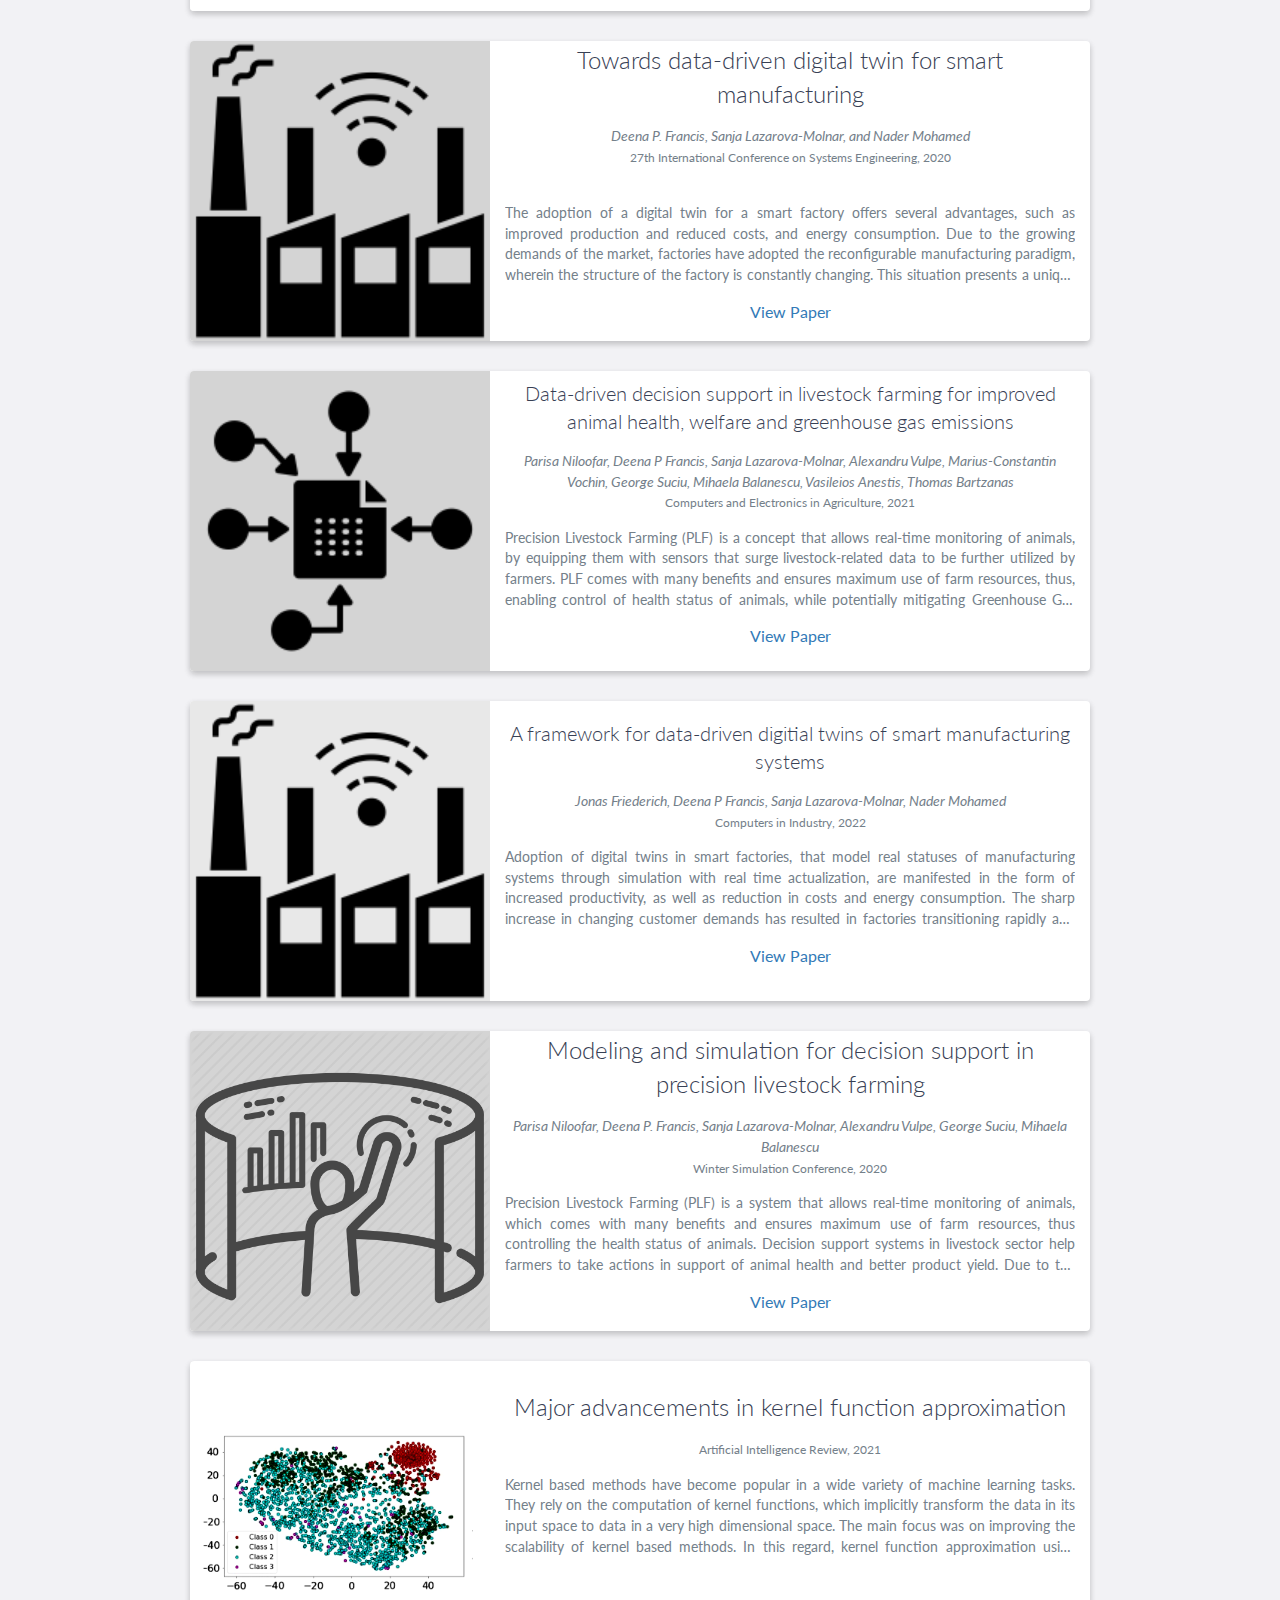
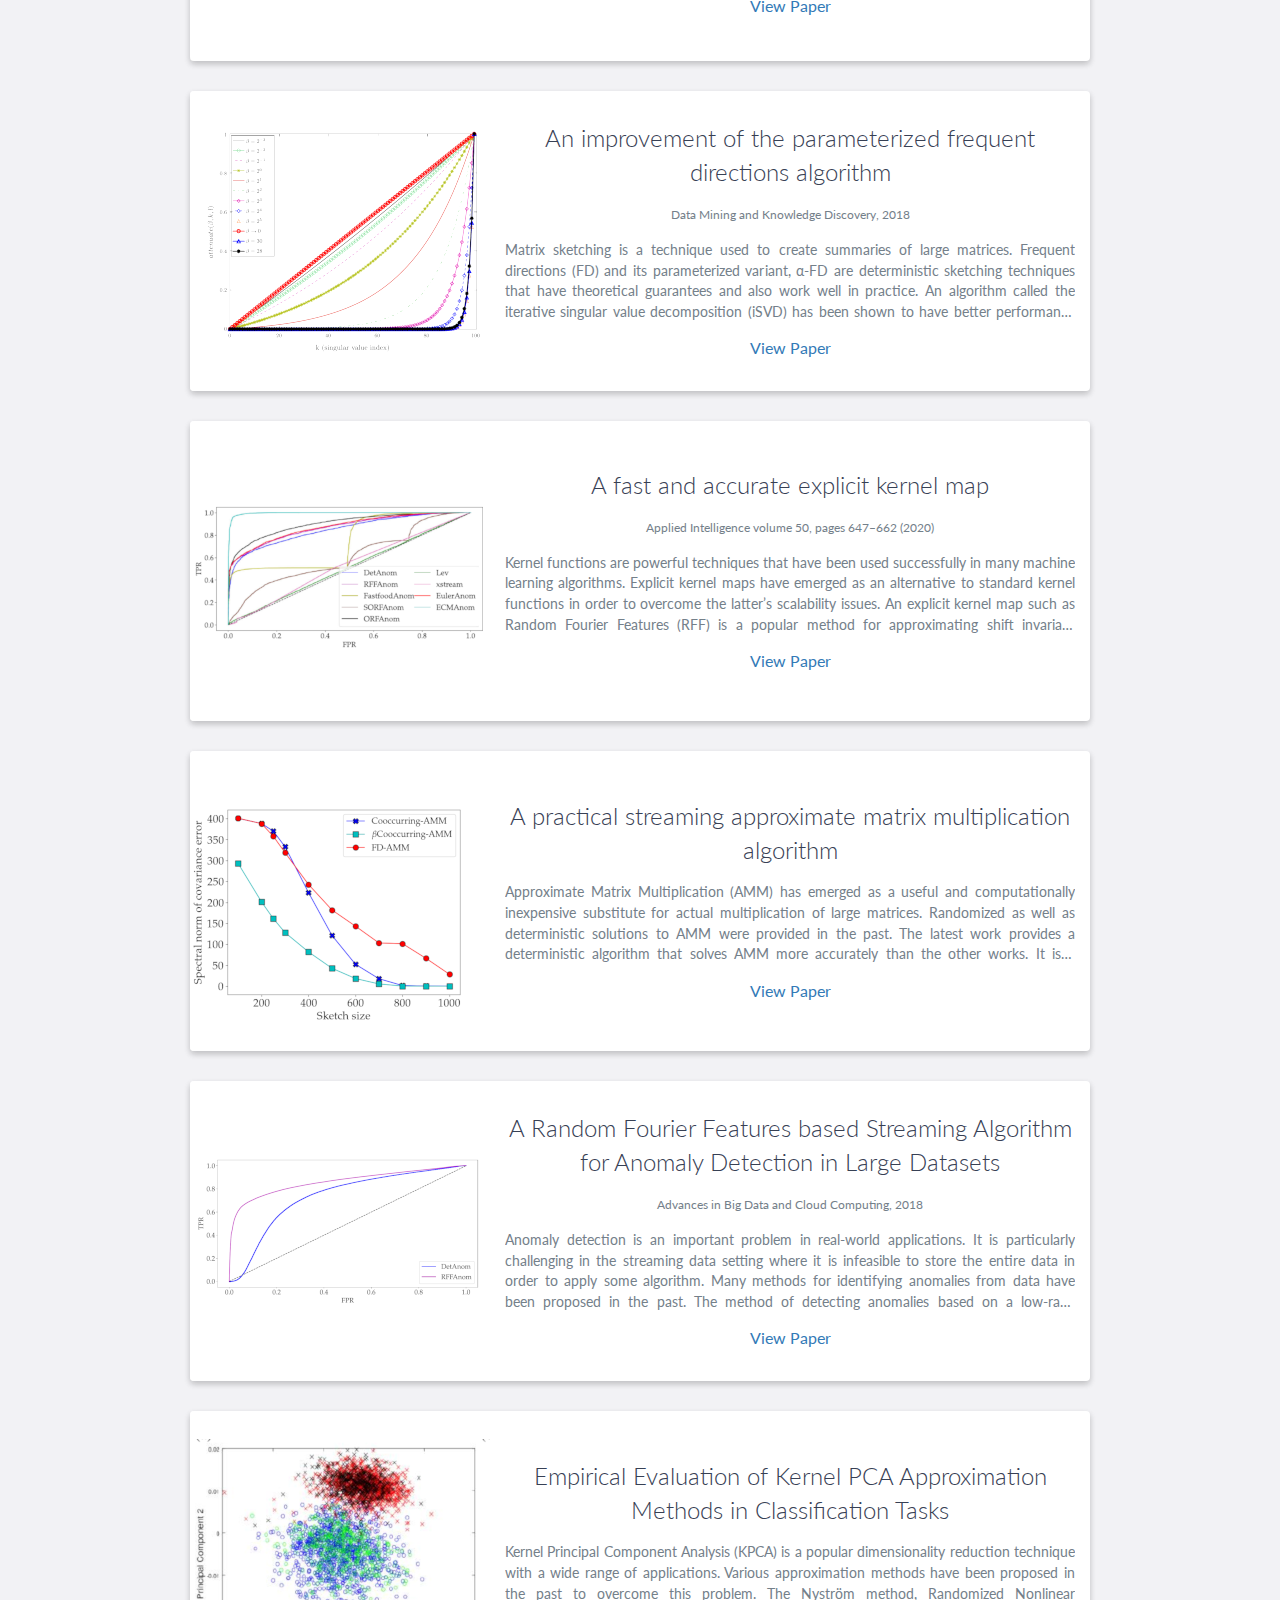
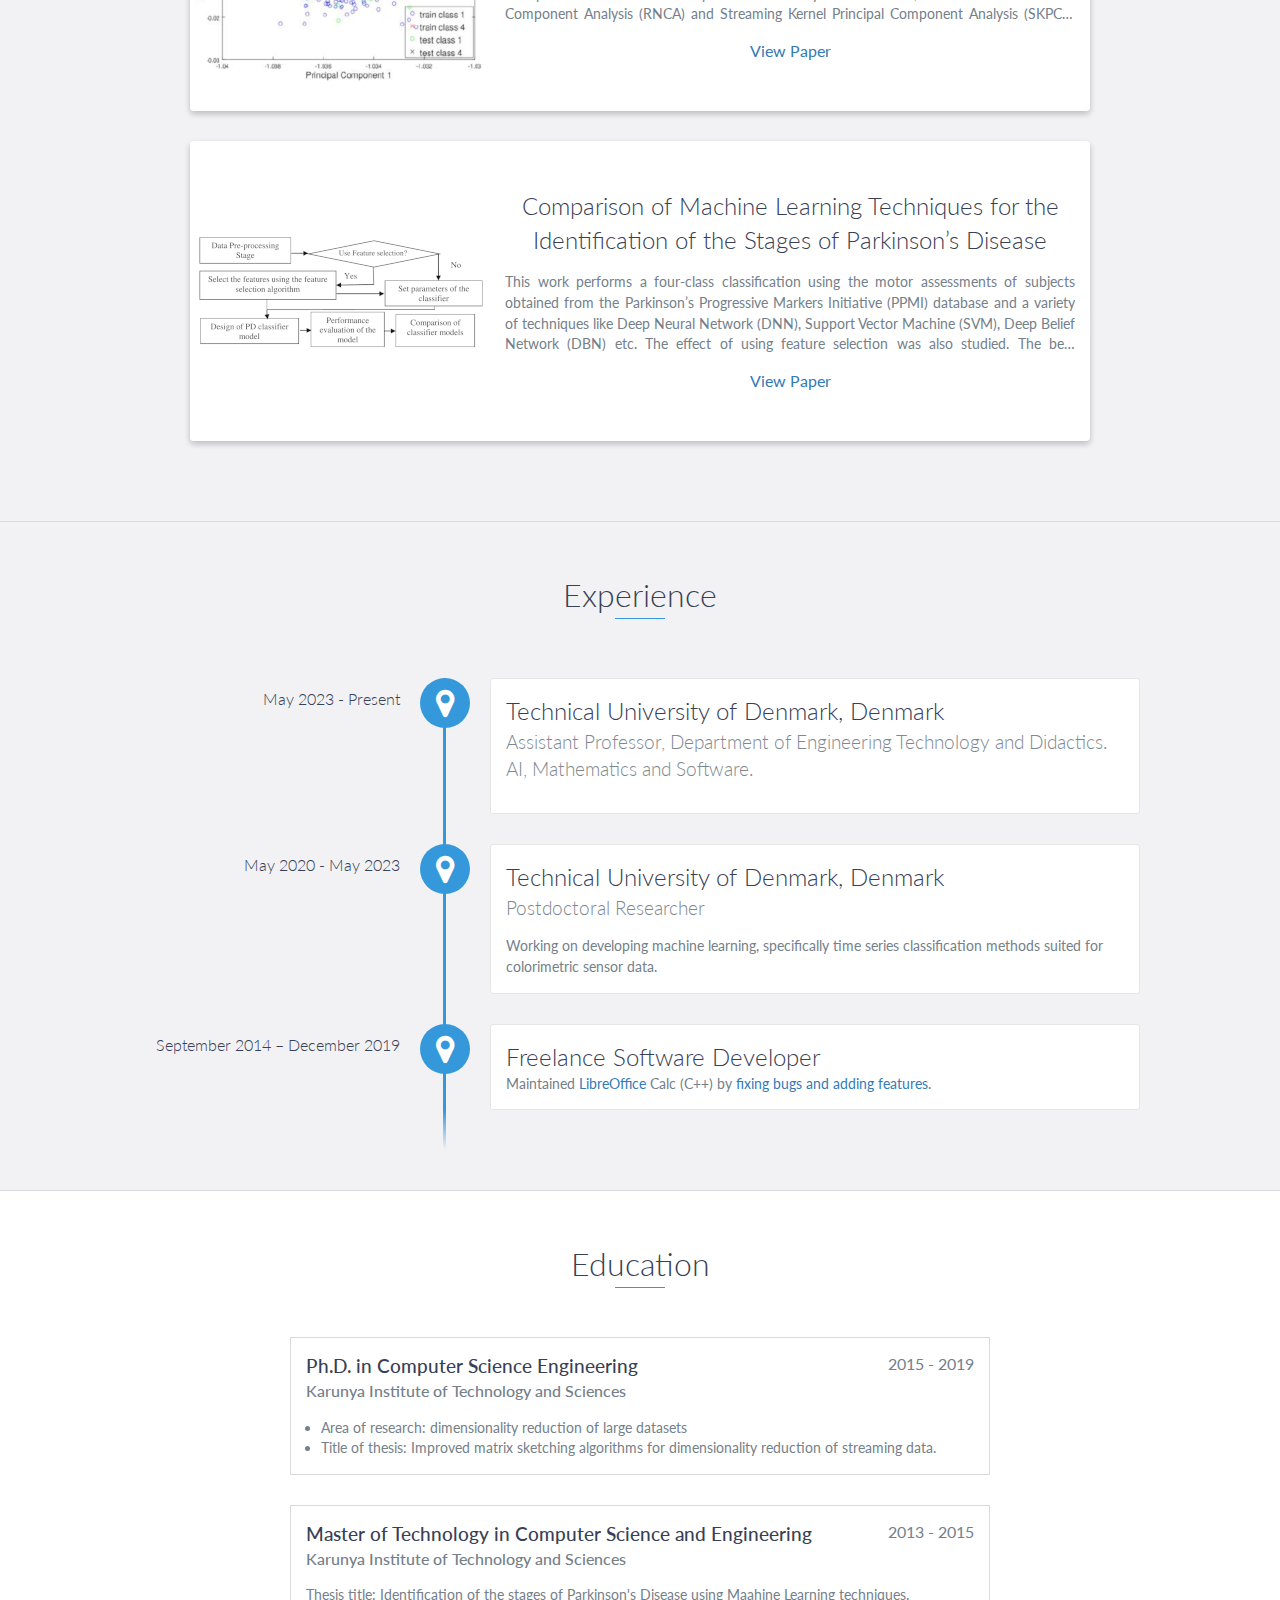
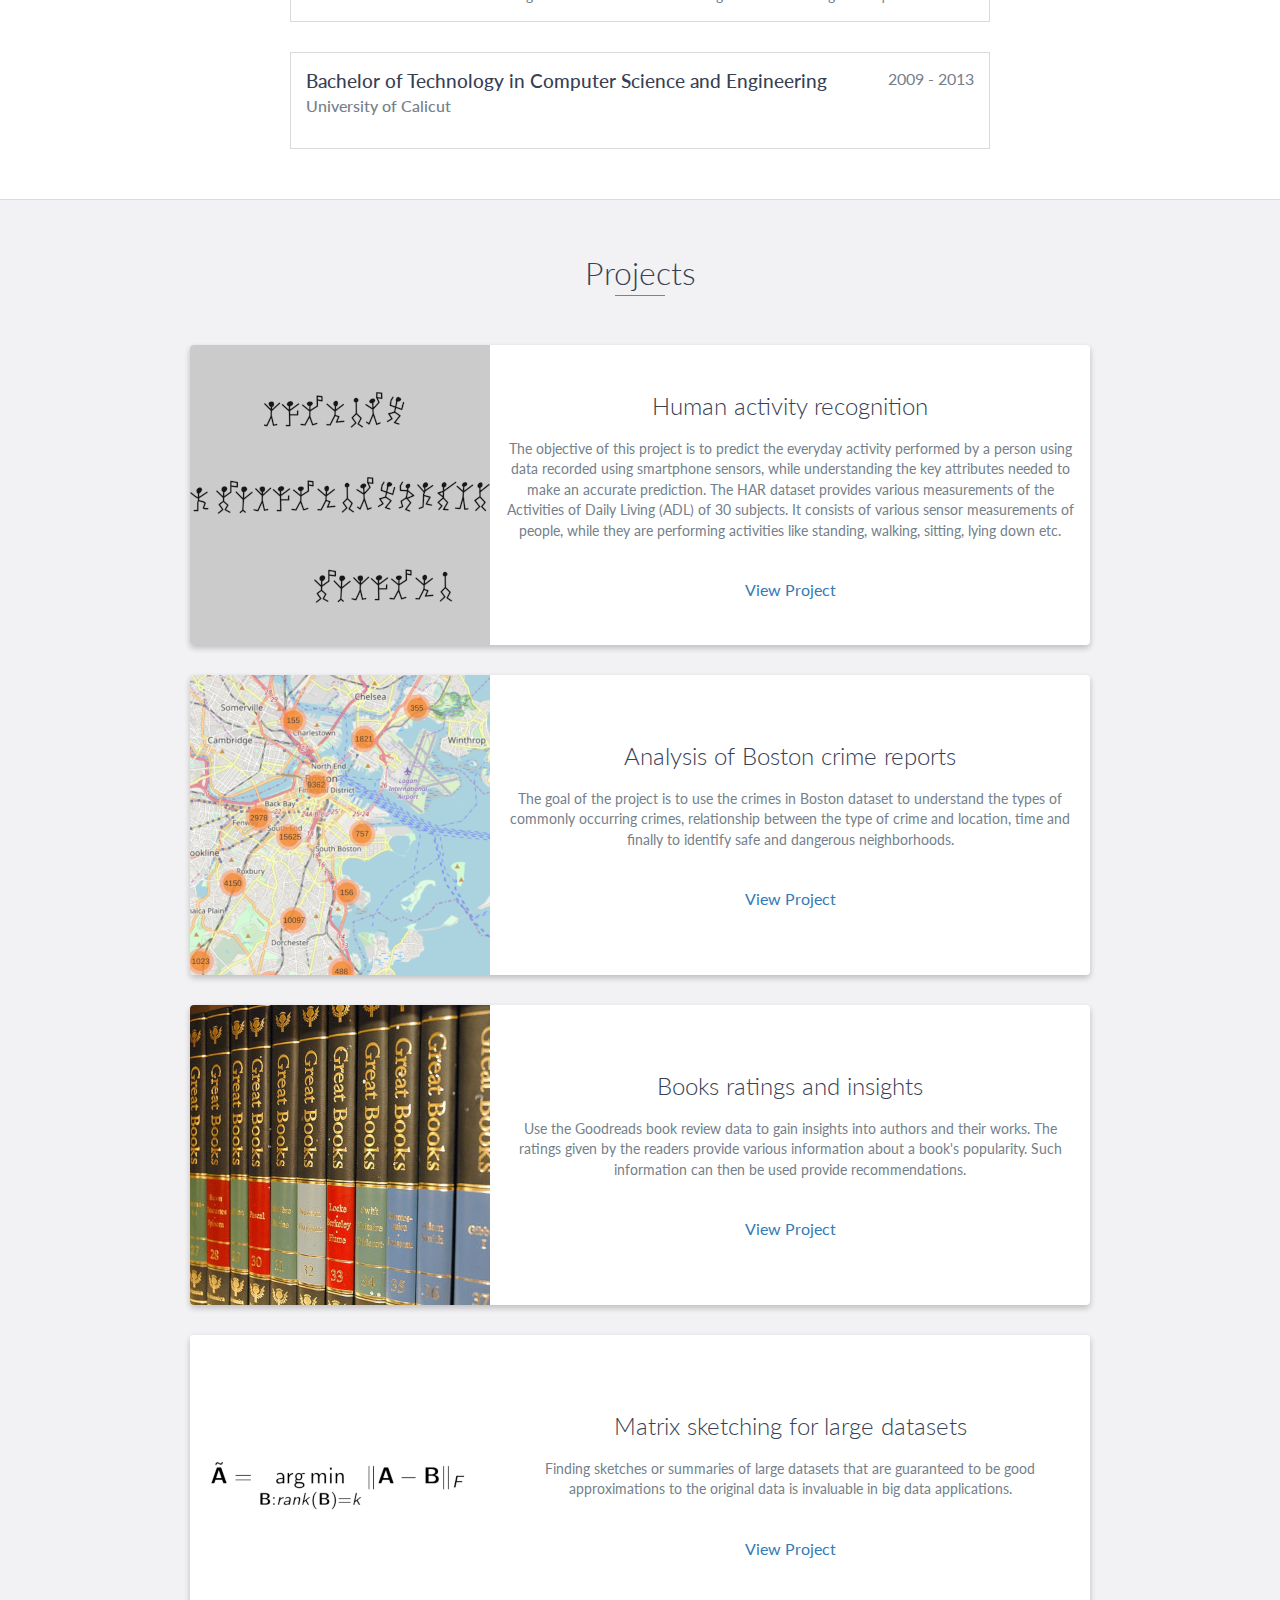
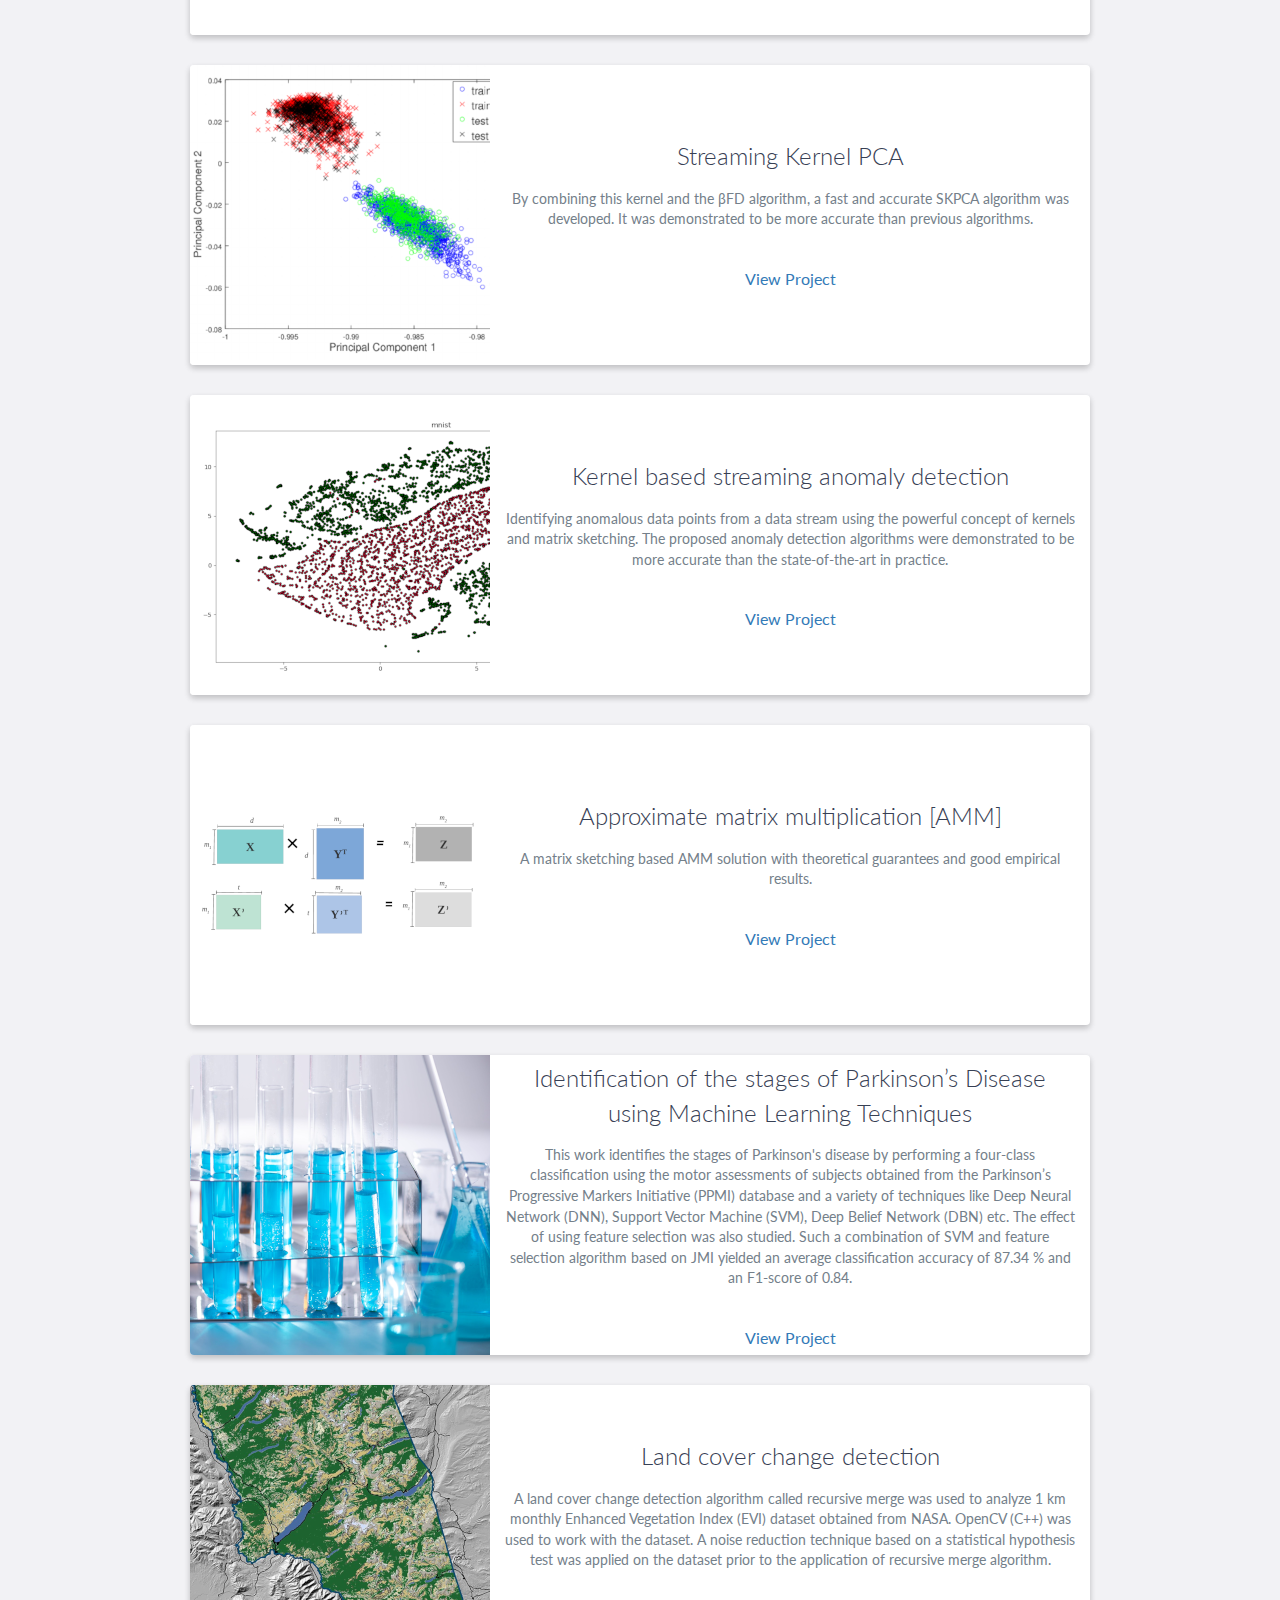
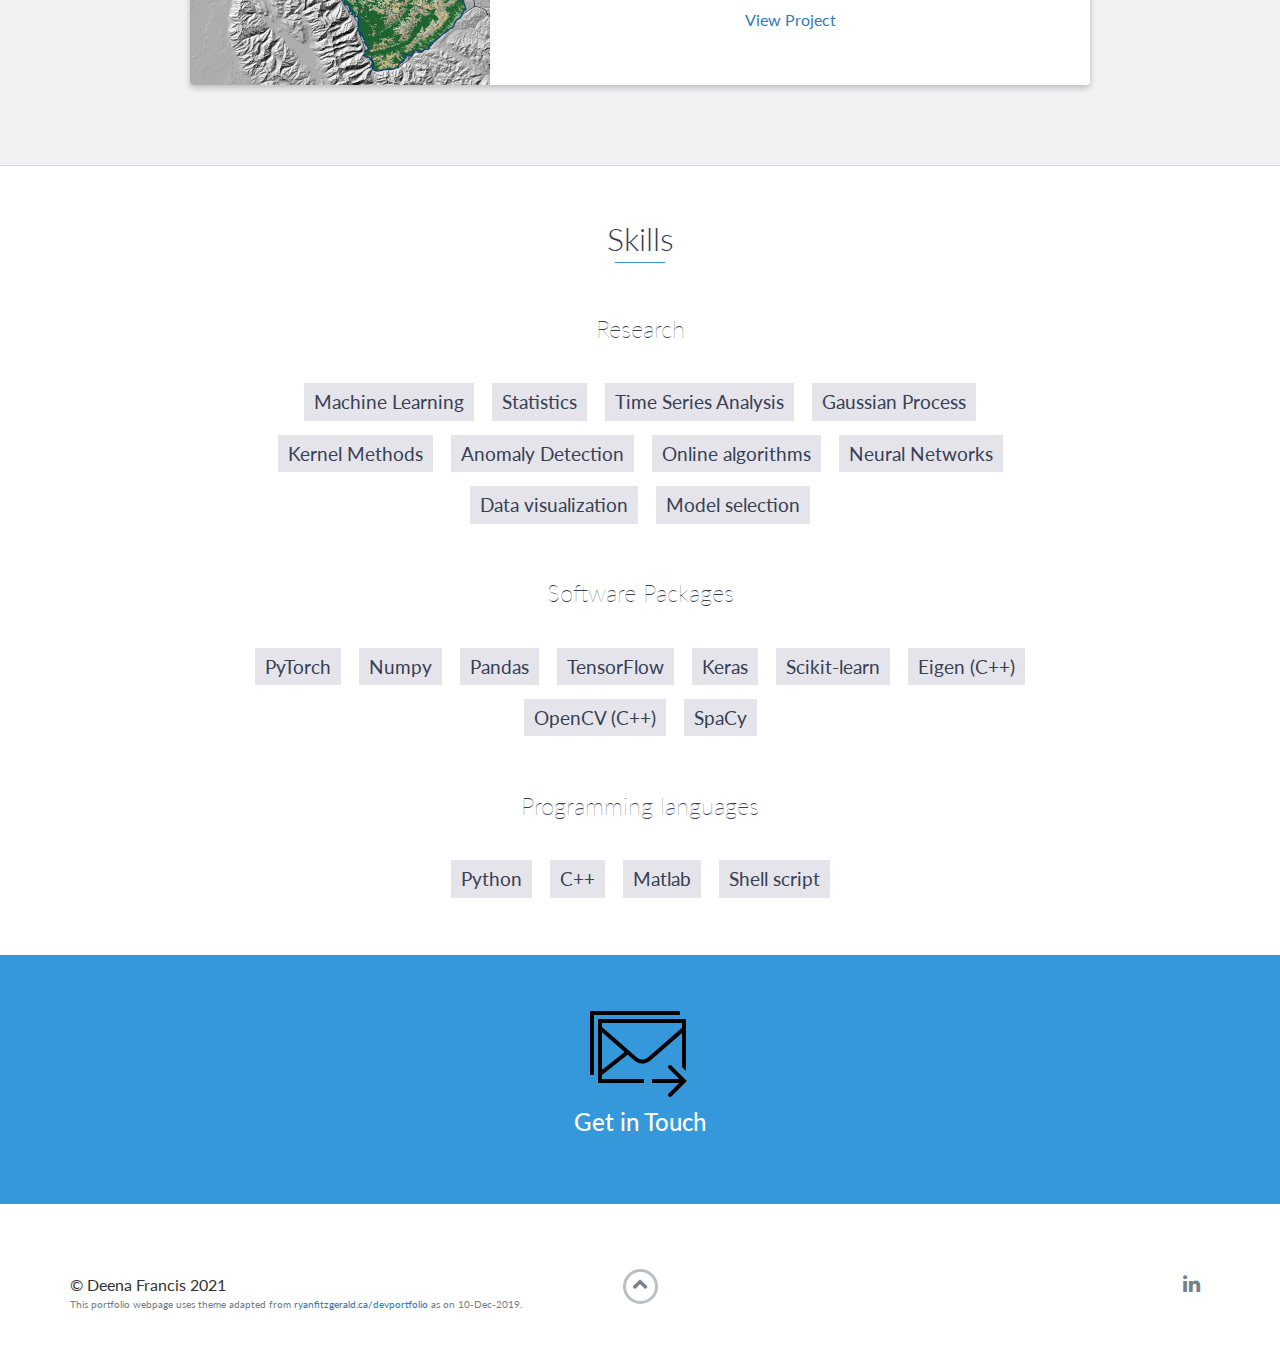
==== commit 357e333c: "update: new job title" ====
--- a/index.html
+++ b/index.html
@@ -54,7 +54,8 @@
 
             <h1>Deena Francis</h1>
             <hr style="color:white">
-            <h2>Machine Learning Researcher</h2>
+            <h2>Assistant Professor, Technical University of Denmark</h2>
+            <!--<h2>Machine Learning Researcher</h2>-->
             <!-- <a href="#" class="btn-rounded-white">Download Resume</a>-->
         </div>
         <!-- End #lead-content -->
@@ -78,11 +79,8 @@
                 </div>
                 <div class="col-md-8">
                     <p>
-                    I am a researcher who has worked in the area of dimensionality reduction for large datasets, which is the topic of my Ph.D. thesis.
-                    My research involved addressing the practical performance issues of existing algorithms for approximate dimensionality reduction in which matrix sketching is a core constituent part.
-                    Proving the existence of theoretical guarantees and demonstrating improved empirical results over the state-of-the-art techniques are two commonalities among all of my contributions.
-                    I am passionate about working on important applications of machine learning.
-                    I enjoy writing clean code and contributing to opensource software.
+                    Researcher working on time series analysis, with special focus on Gaussian Process based models.<br>Research interests:
+                    Machine learning | Time Series Analysis | Gaussian Process | Streaming algorithms | Dimensionality reduction
                     <br>
                     <br>
                     My google scholar profile: <a href="https://scholar.google.com/citations?user=UQ-j2U4AAAAJ&hl=en" target="_blank"> Link</a>
@@ -353,14 +351,11 @@
     <div id="experience" class="background-alt">
         <h2 class="heading">Experience</h2>
         <div id="experience-timeline">
-            <div data-date="May 2021 - Present">
+            <div data-date="May 2023 - Present">
                 <h3>Technical University of Denmark, Denmark</h3>
-                <h4>Postdoctoral Researcher</h4>
-                <p>
-                    [Add Description]
-                </p>
-            </div>
-            <div data-date="May 2020 - May 2021">
+                <h4>Assistant Professor, Department of Engineering Technology and Didactics. AI, Mathematics and Software.</h4>
+            </div>
+            <div data-date="May 2020 - May 2023">
                 <h3>Technical University of Denmark, Denmark</h3>
                 <h4>Postdoctoral Researcher</h4>
                 <p>
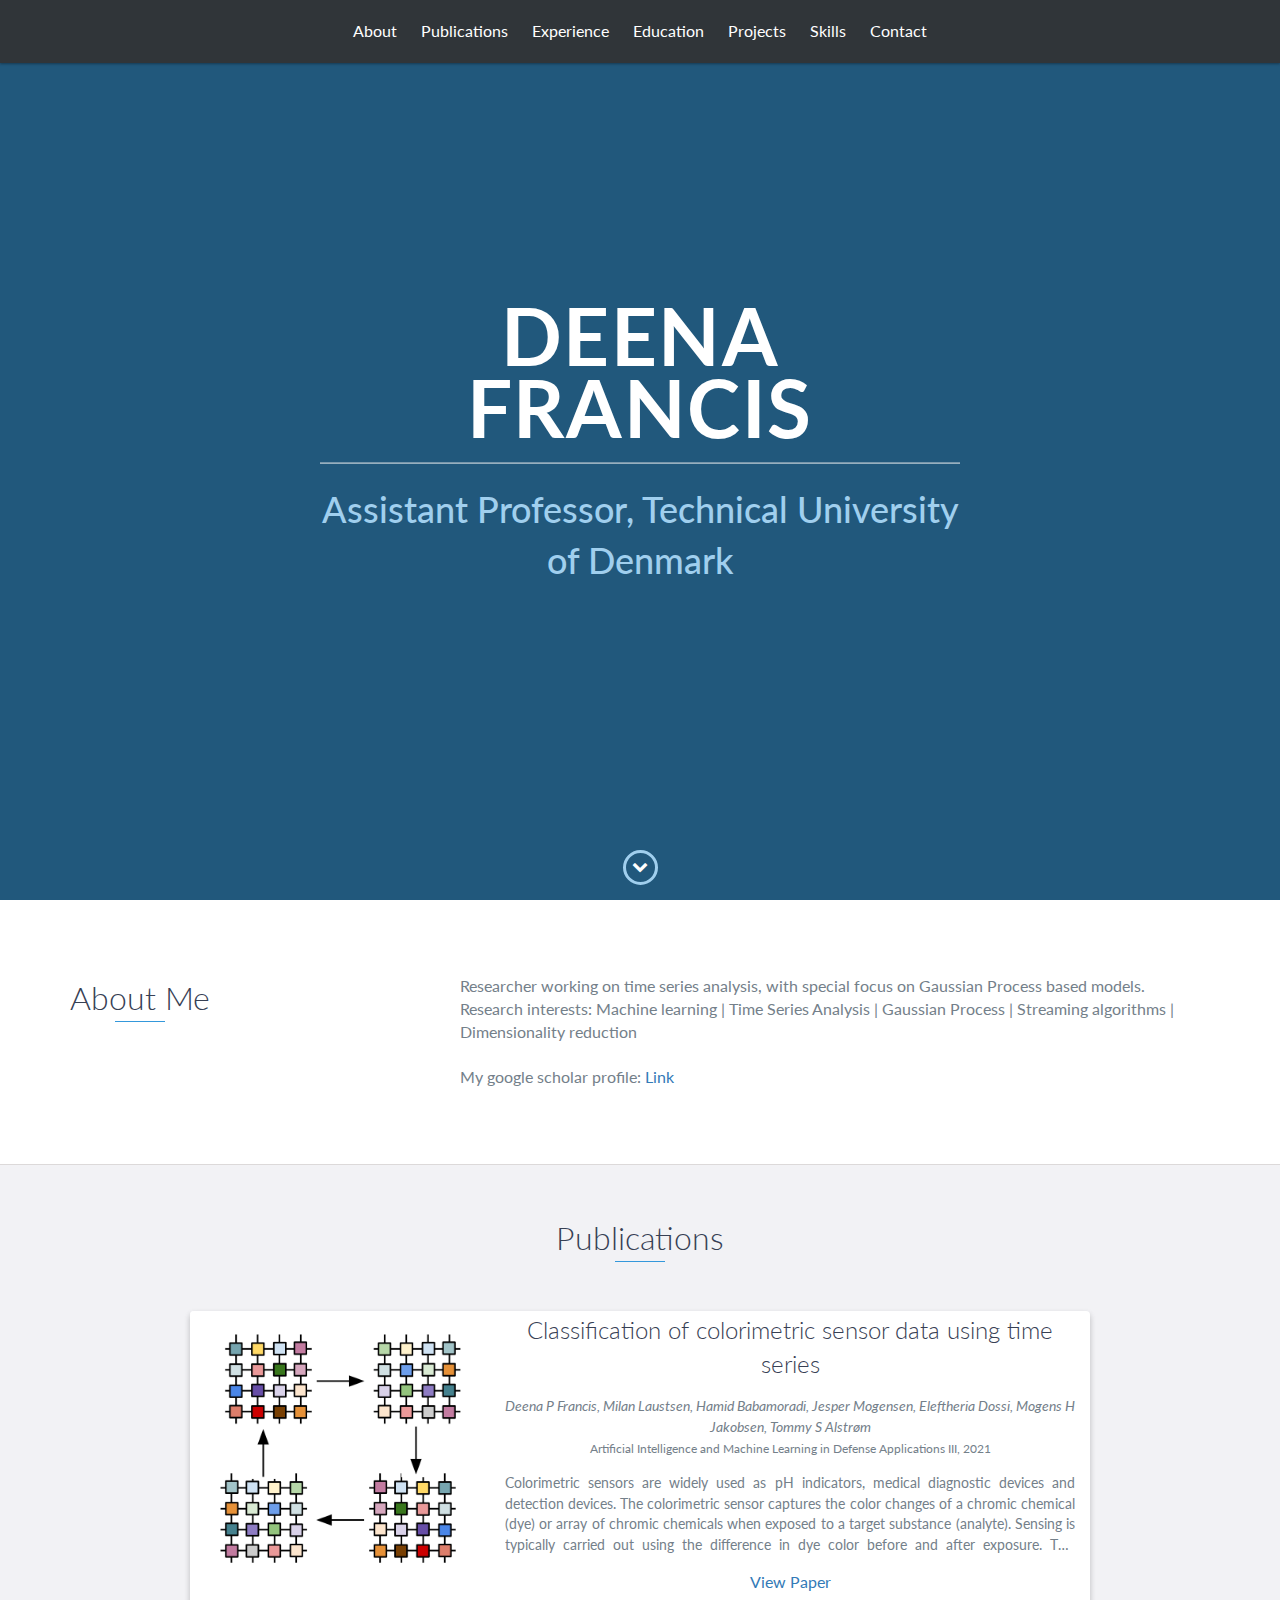
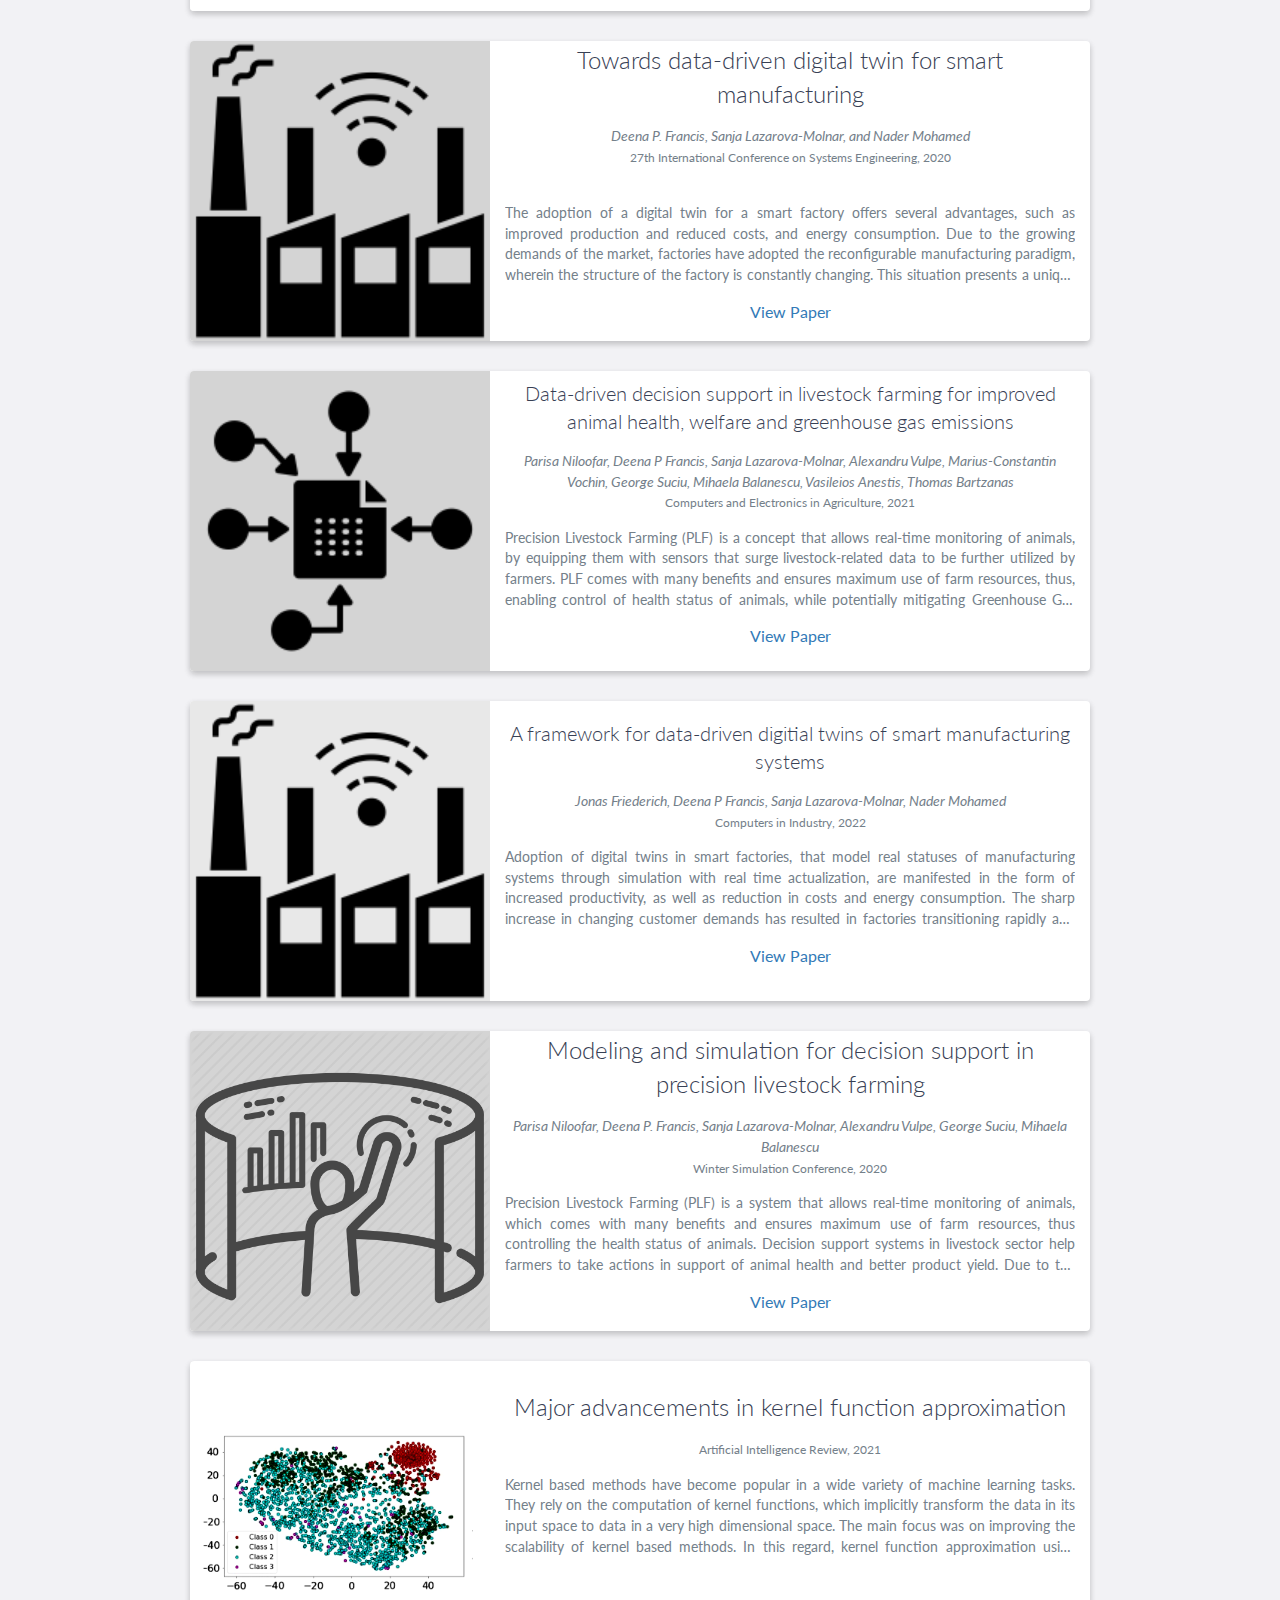
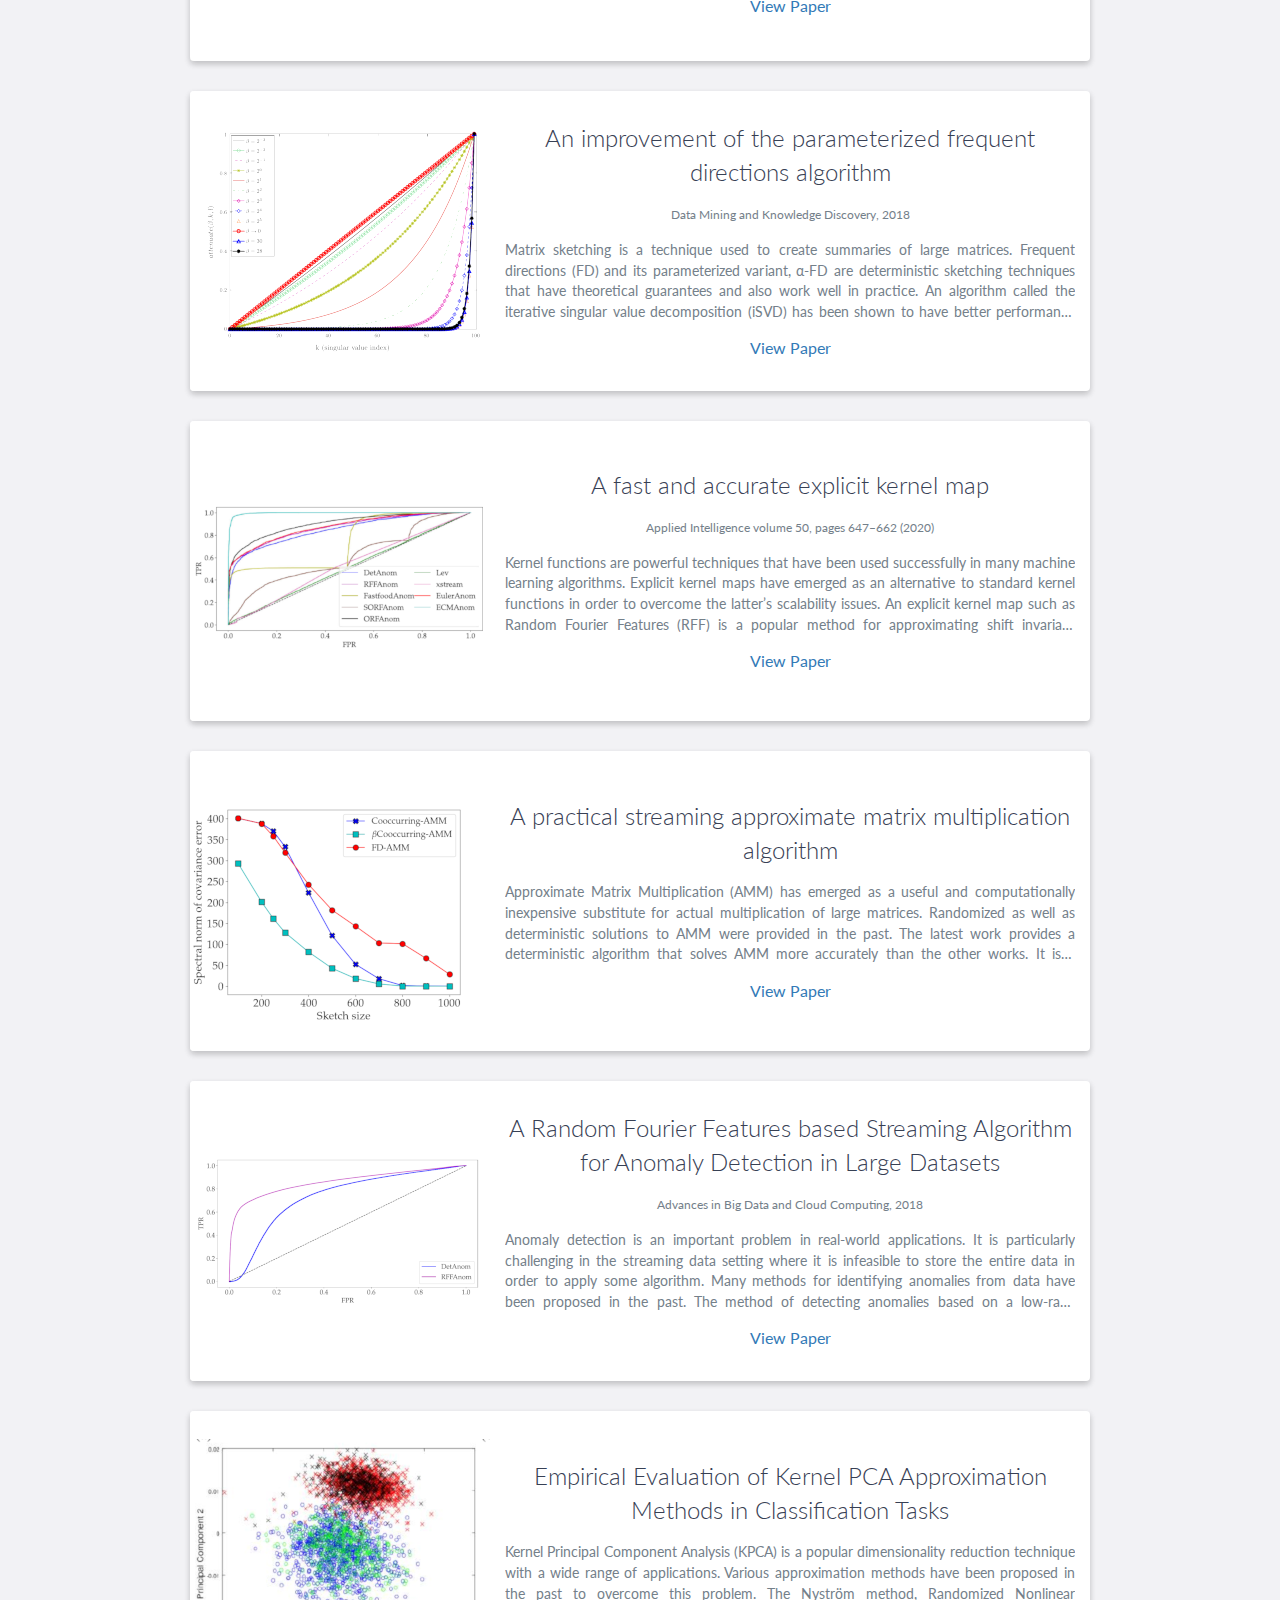
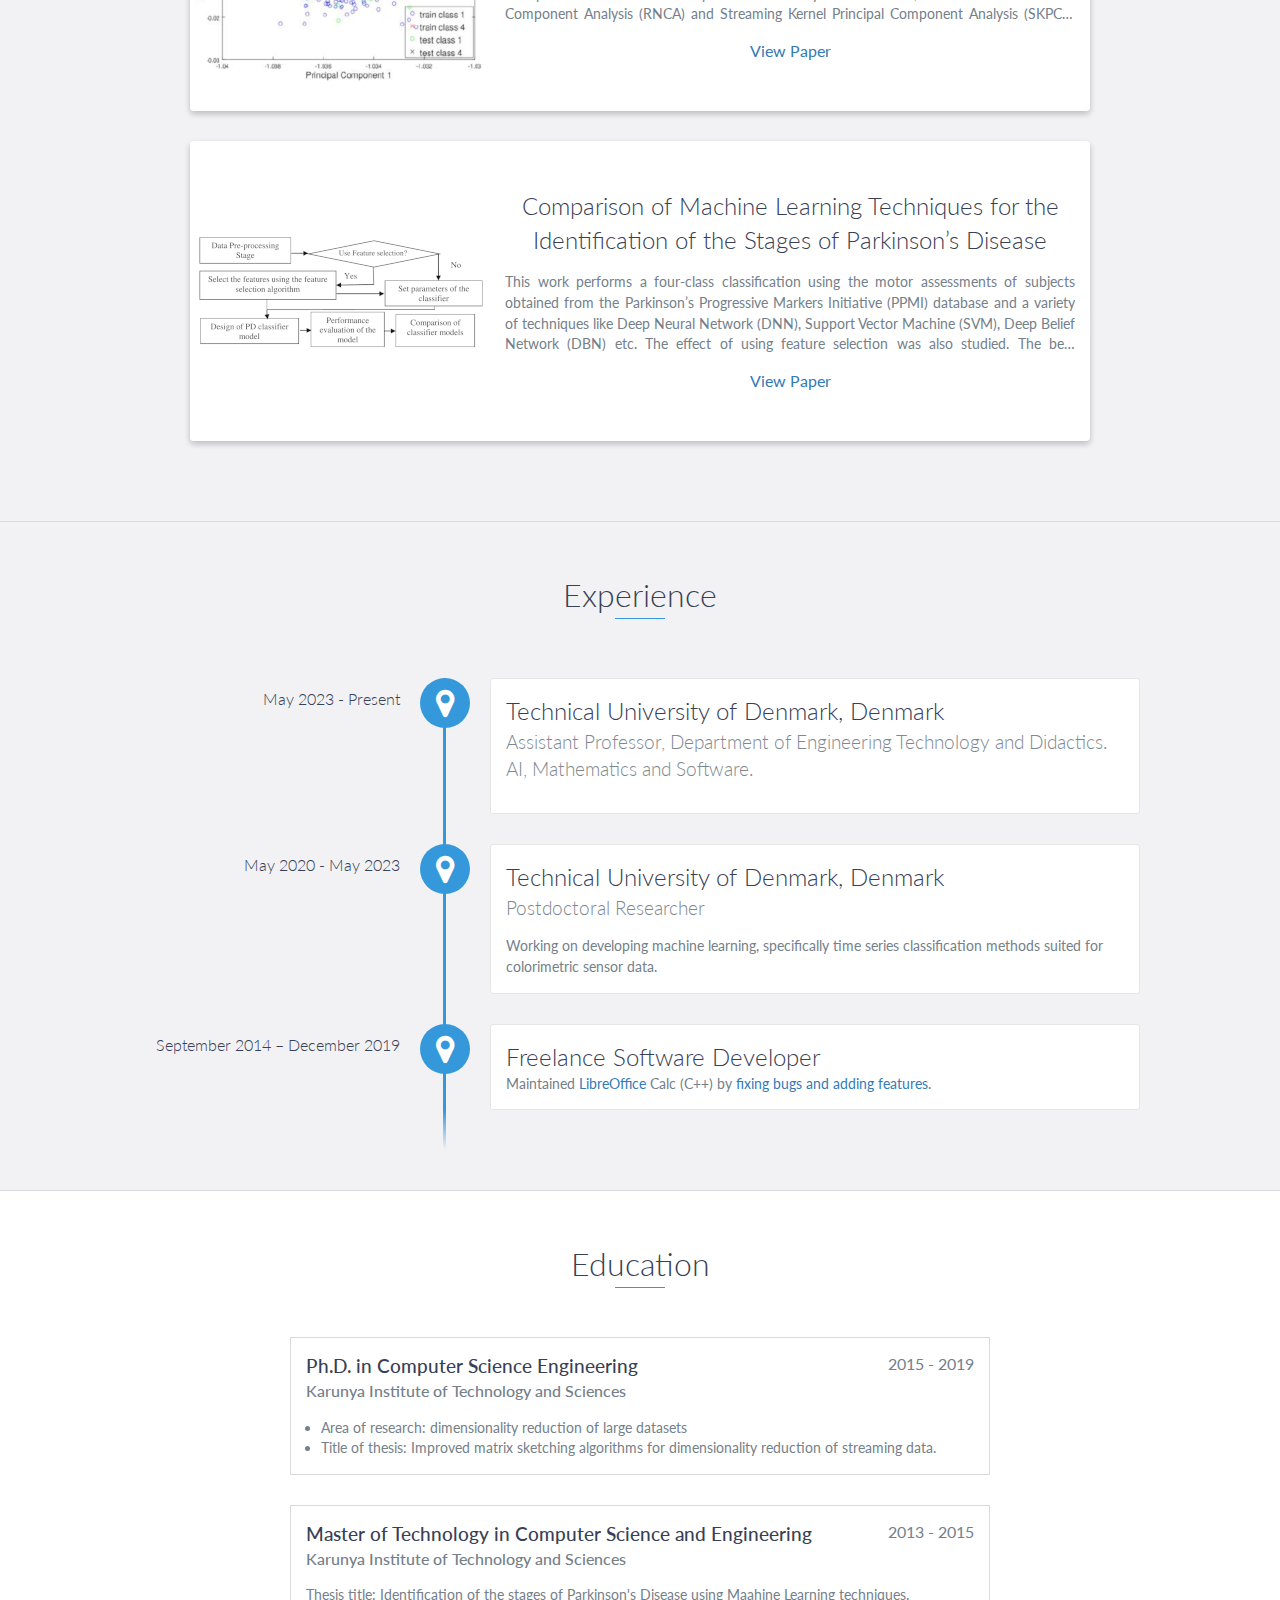
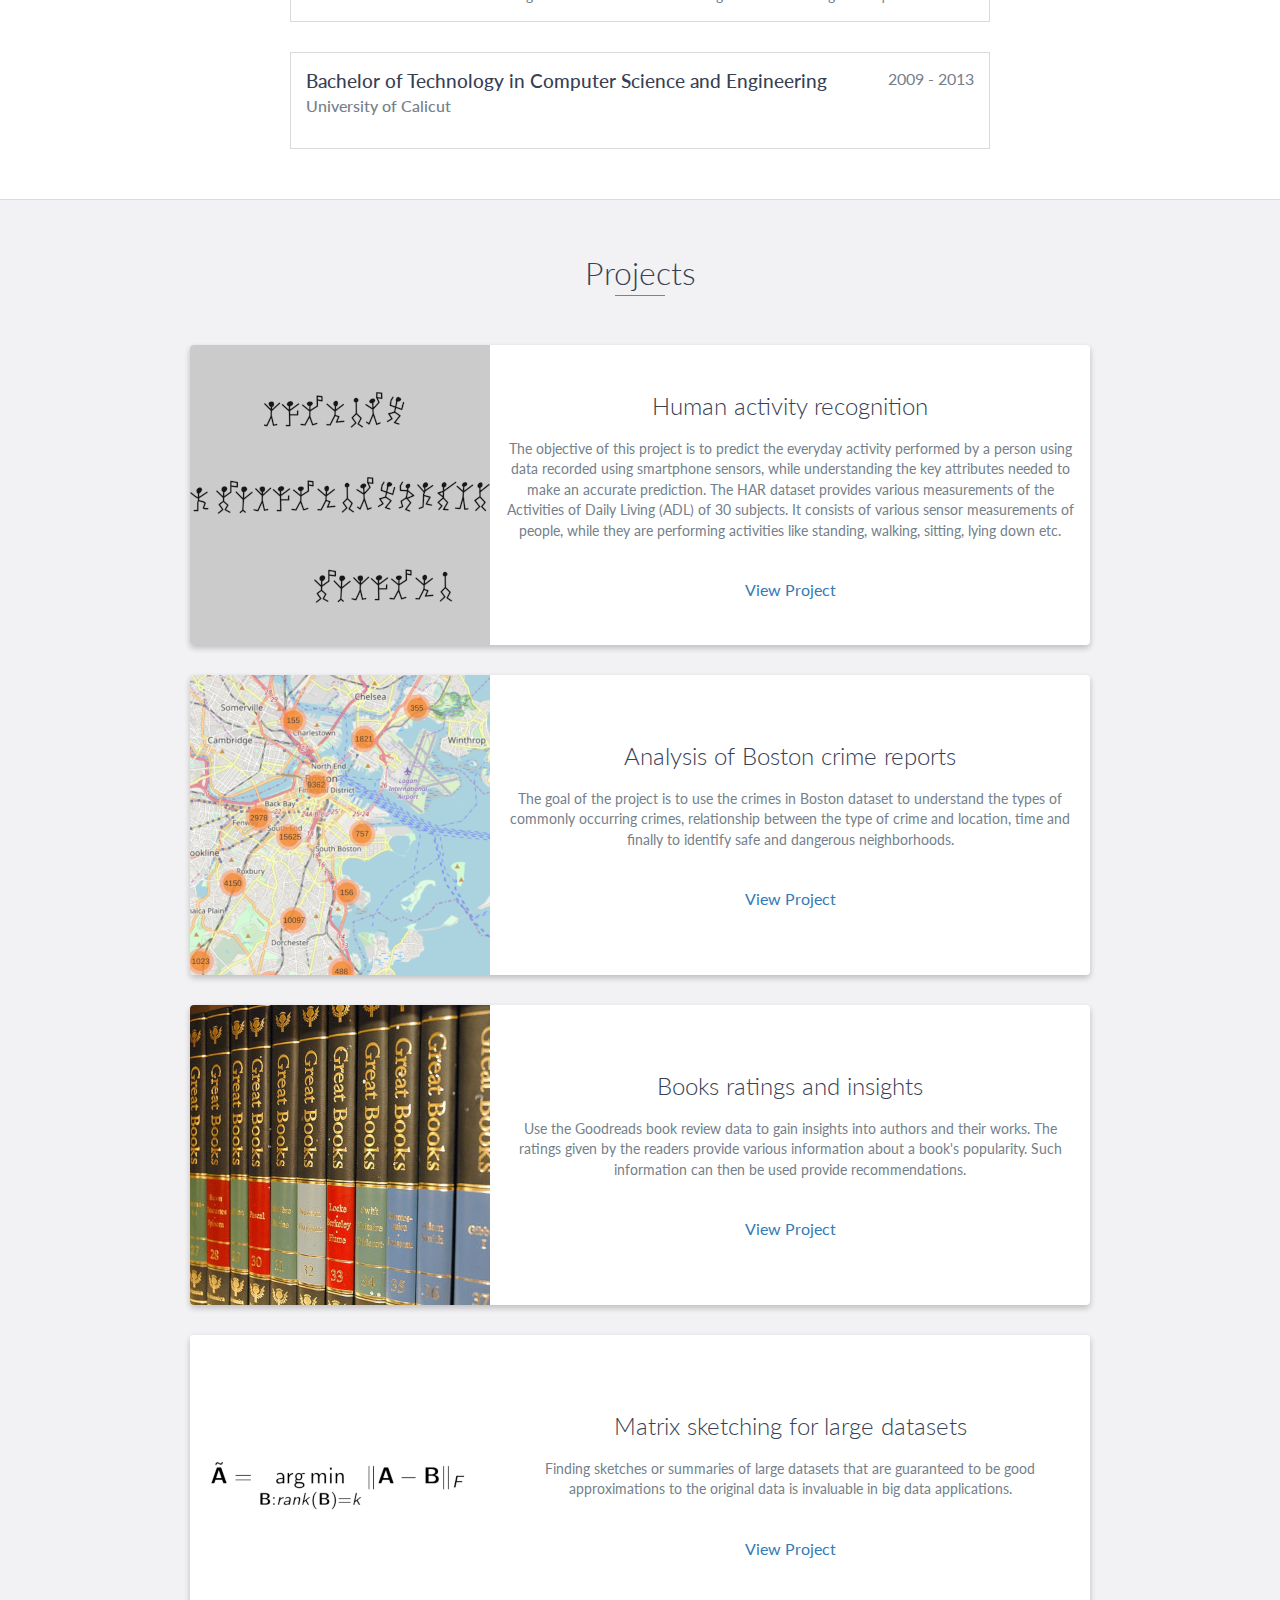
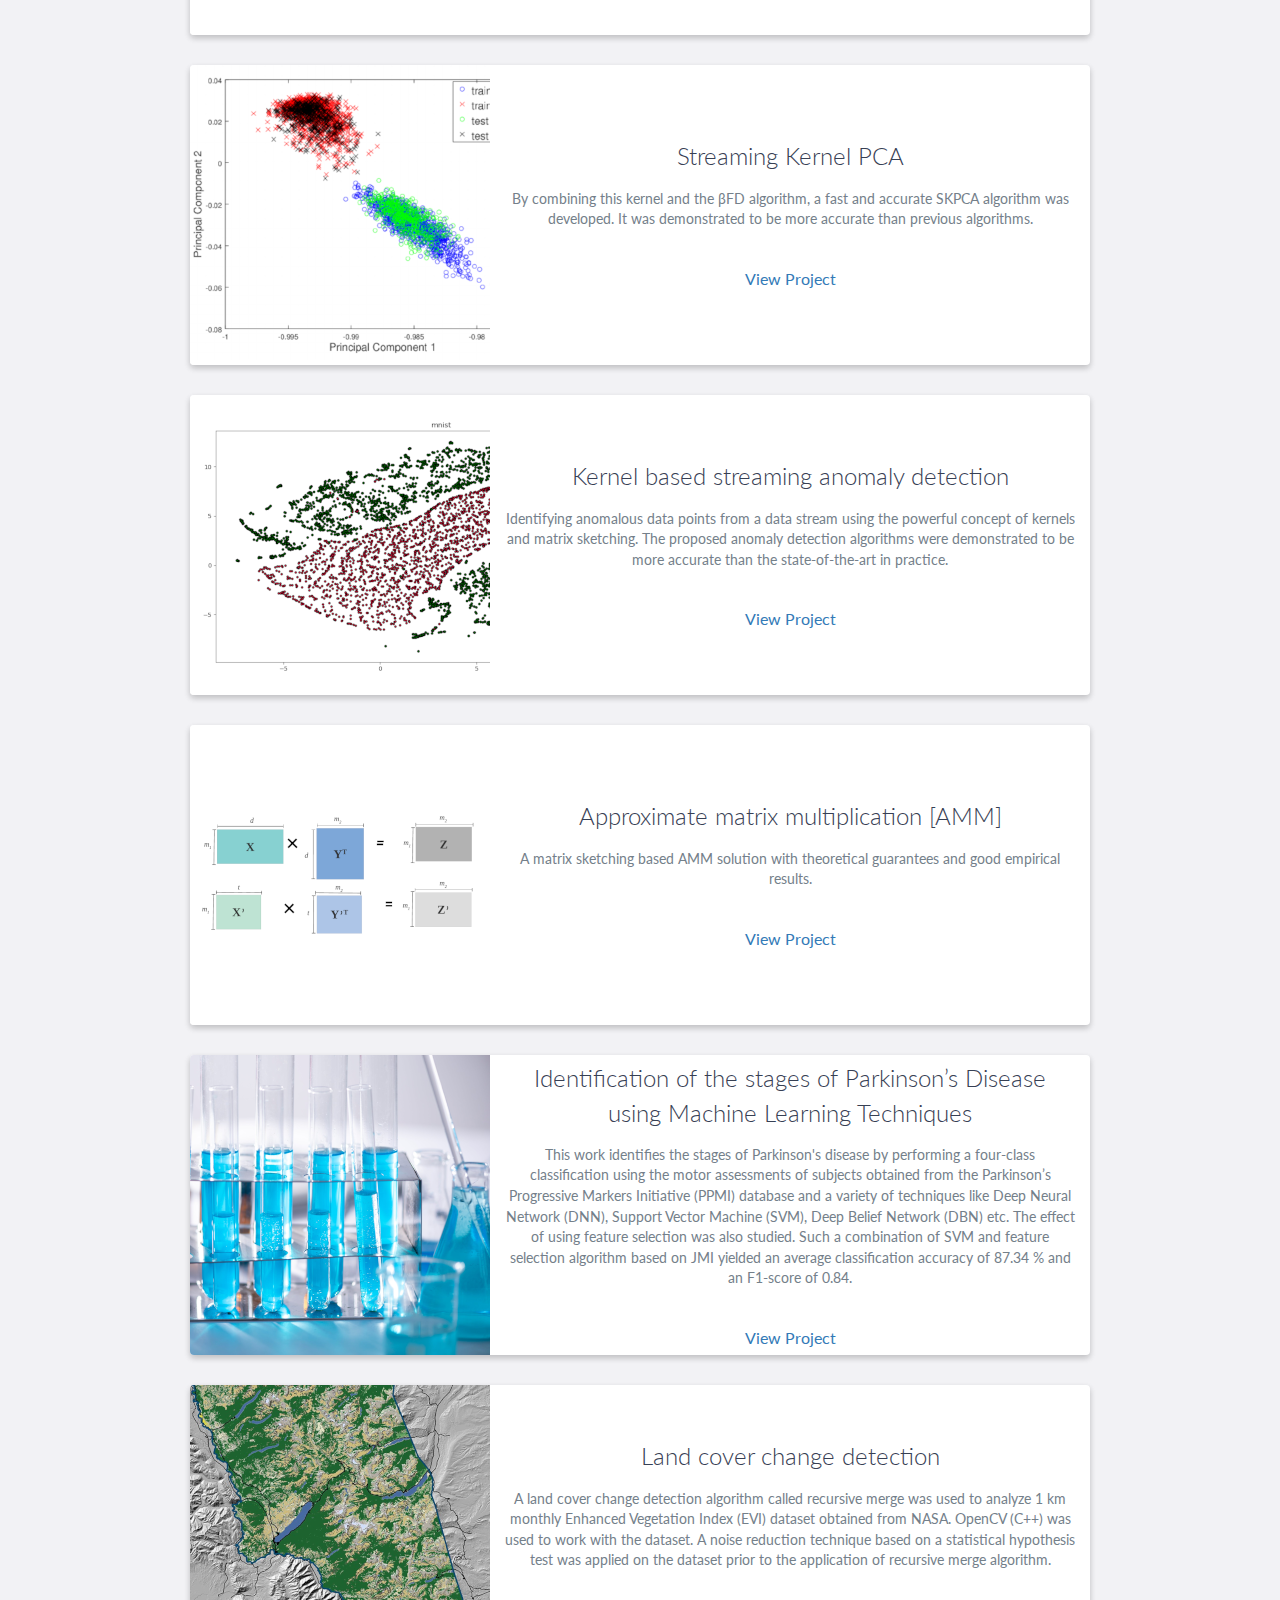
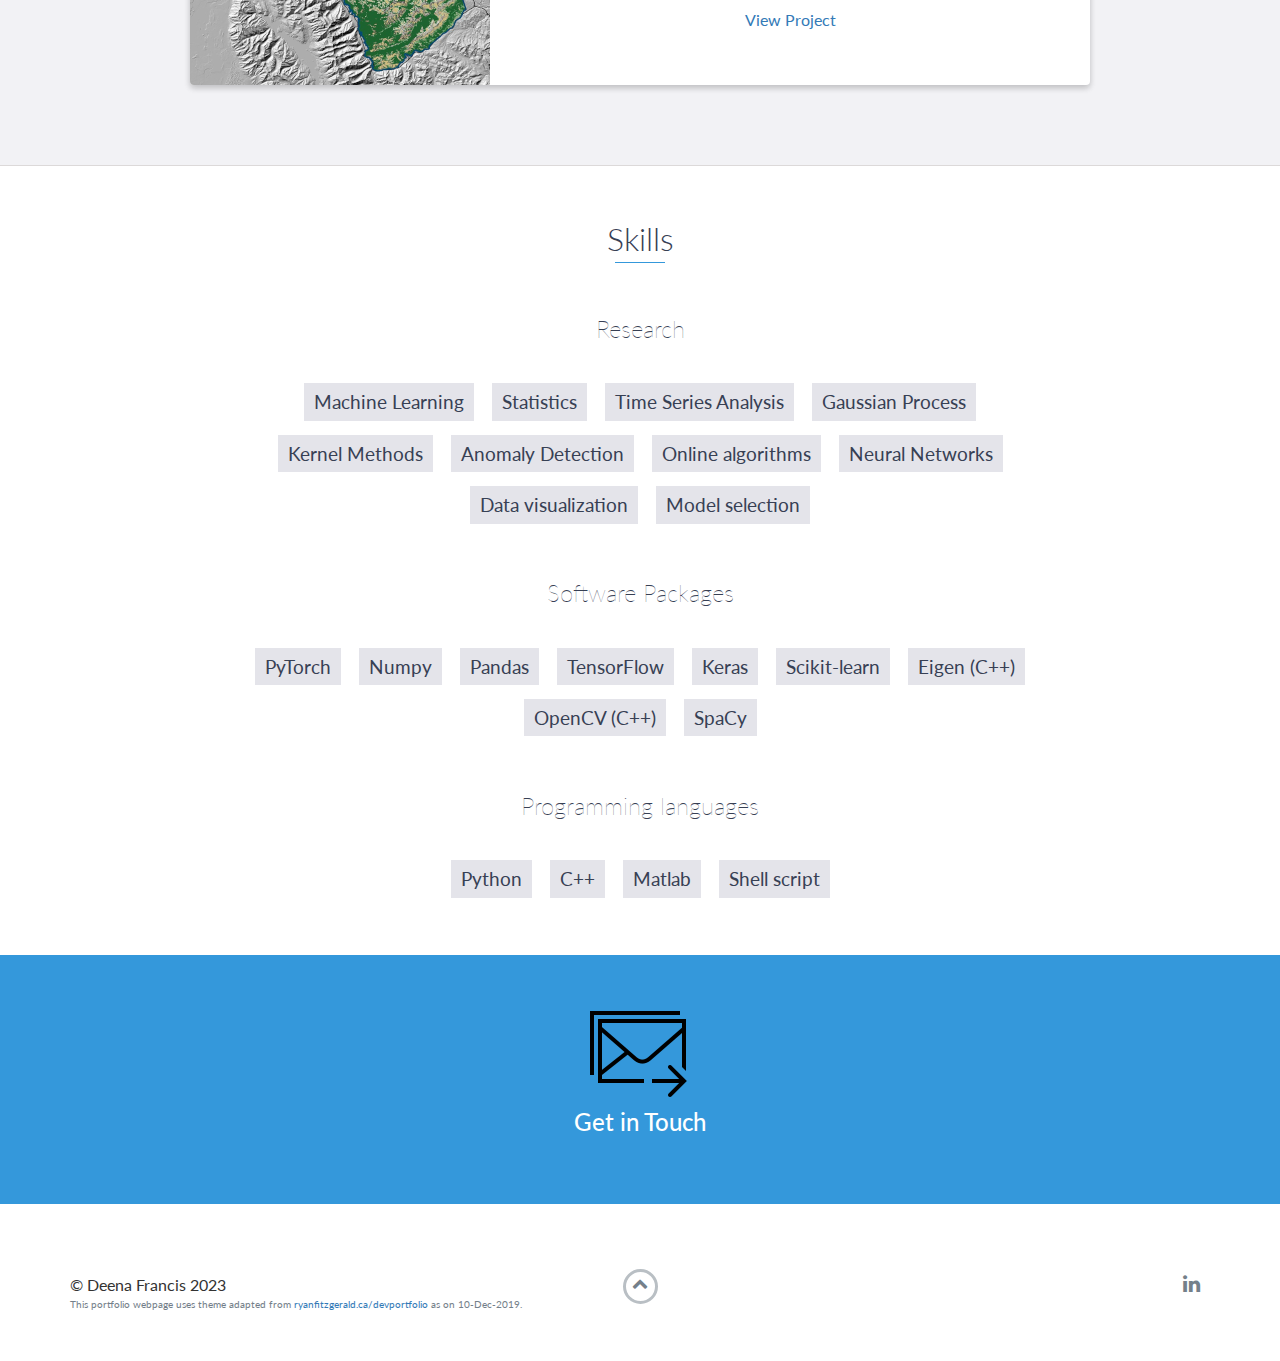
==== commit c5195425: "update copyright year" ====
--- a/index.html
+++ b/index.html
@@ -629,7 +629,7 @@
         <div class="container">
             <div class="row">
                 <div class="col-sm-5 copyright">
-                    &copy; Deena Francis 2021
+                    &copy; Deena Francis 2023
                     <p style="font-size: x-small;">
                         This portfolio webpage uses theme adapted from
                         <a href="https://ryanfitzgerald.ca/devportfolio" target="_blank">ryanfitzgerald.ca/devportfolio</a>
